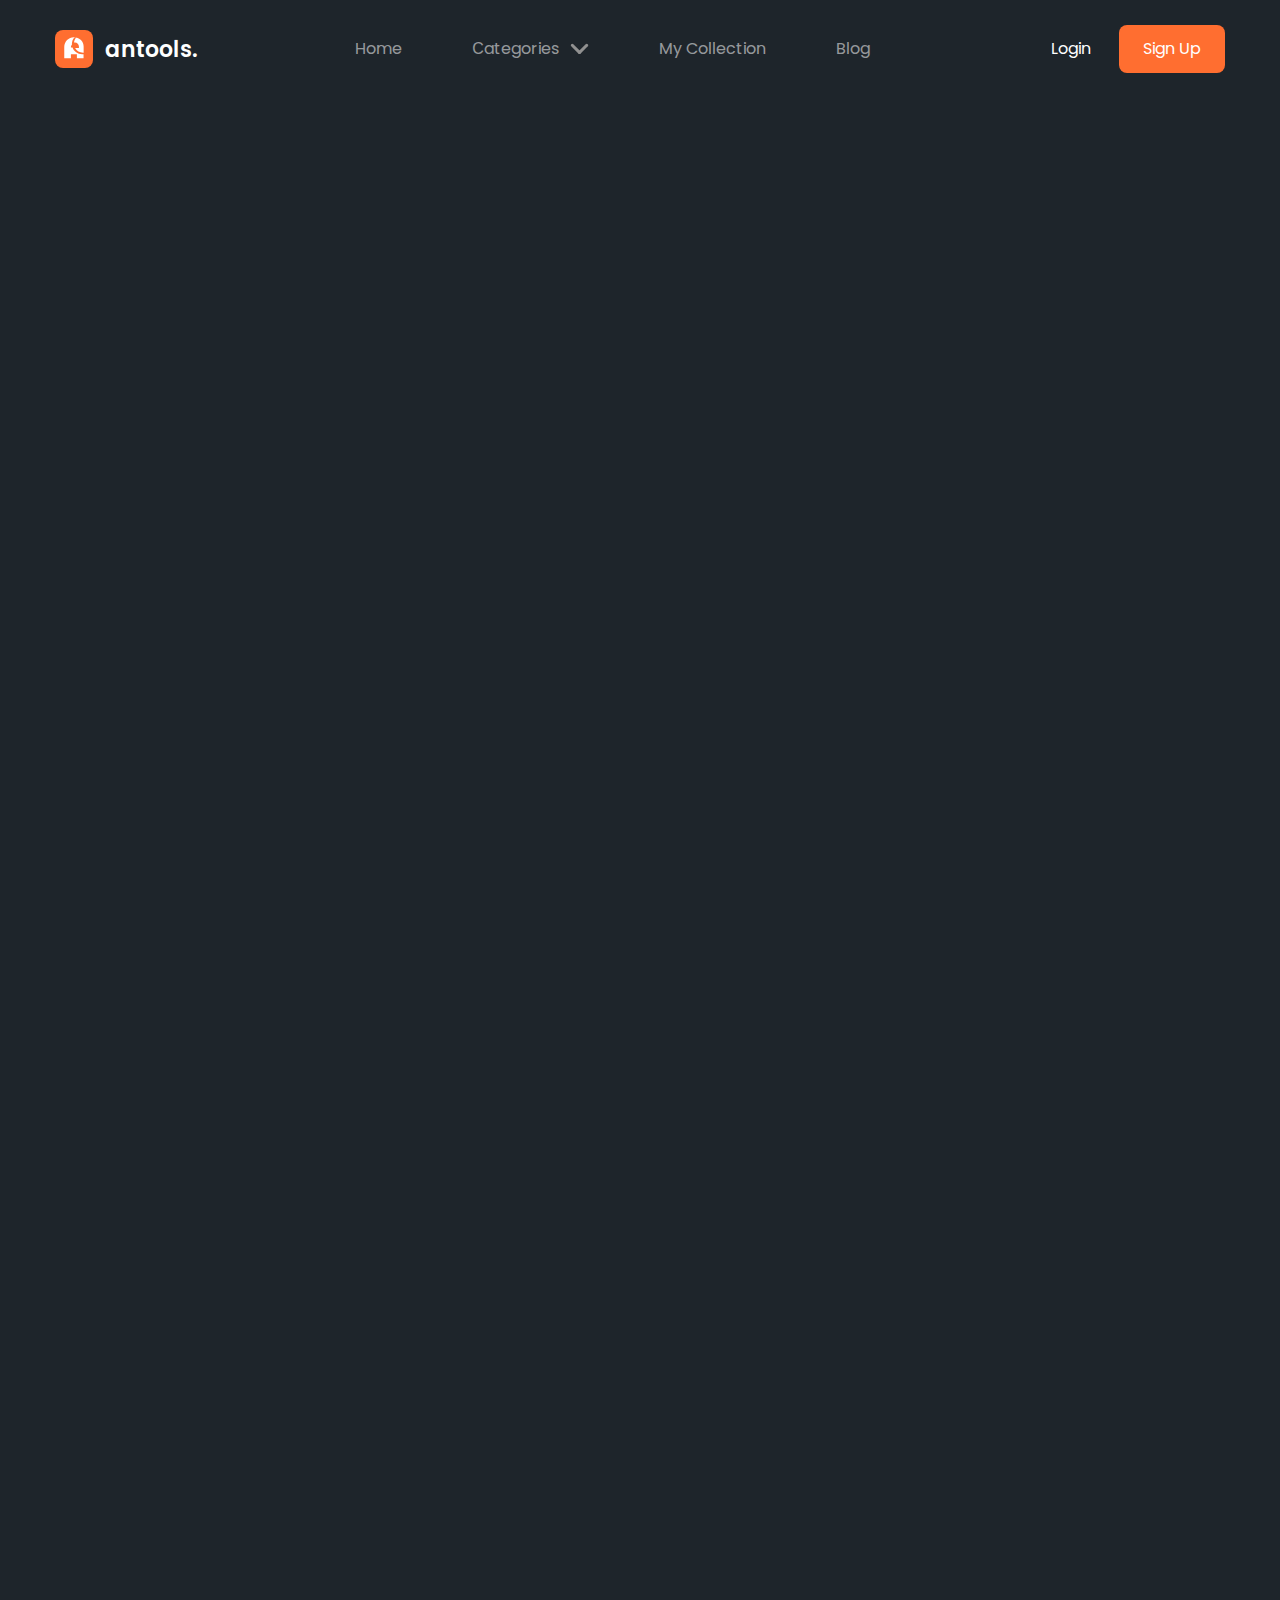
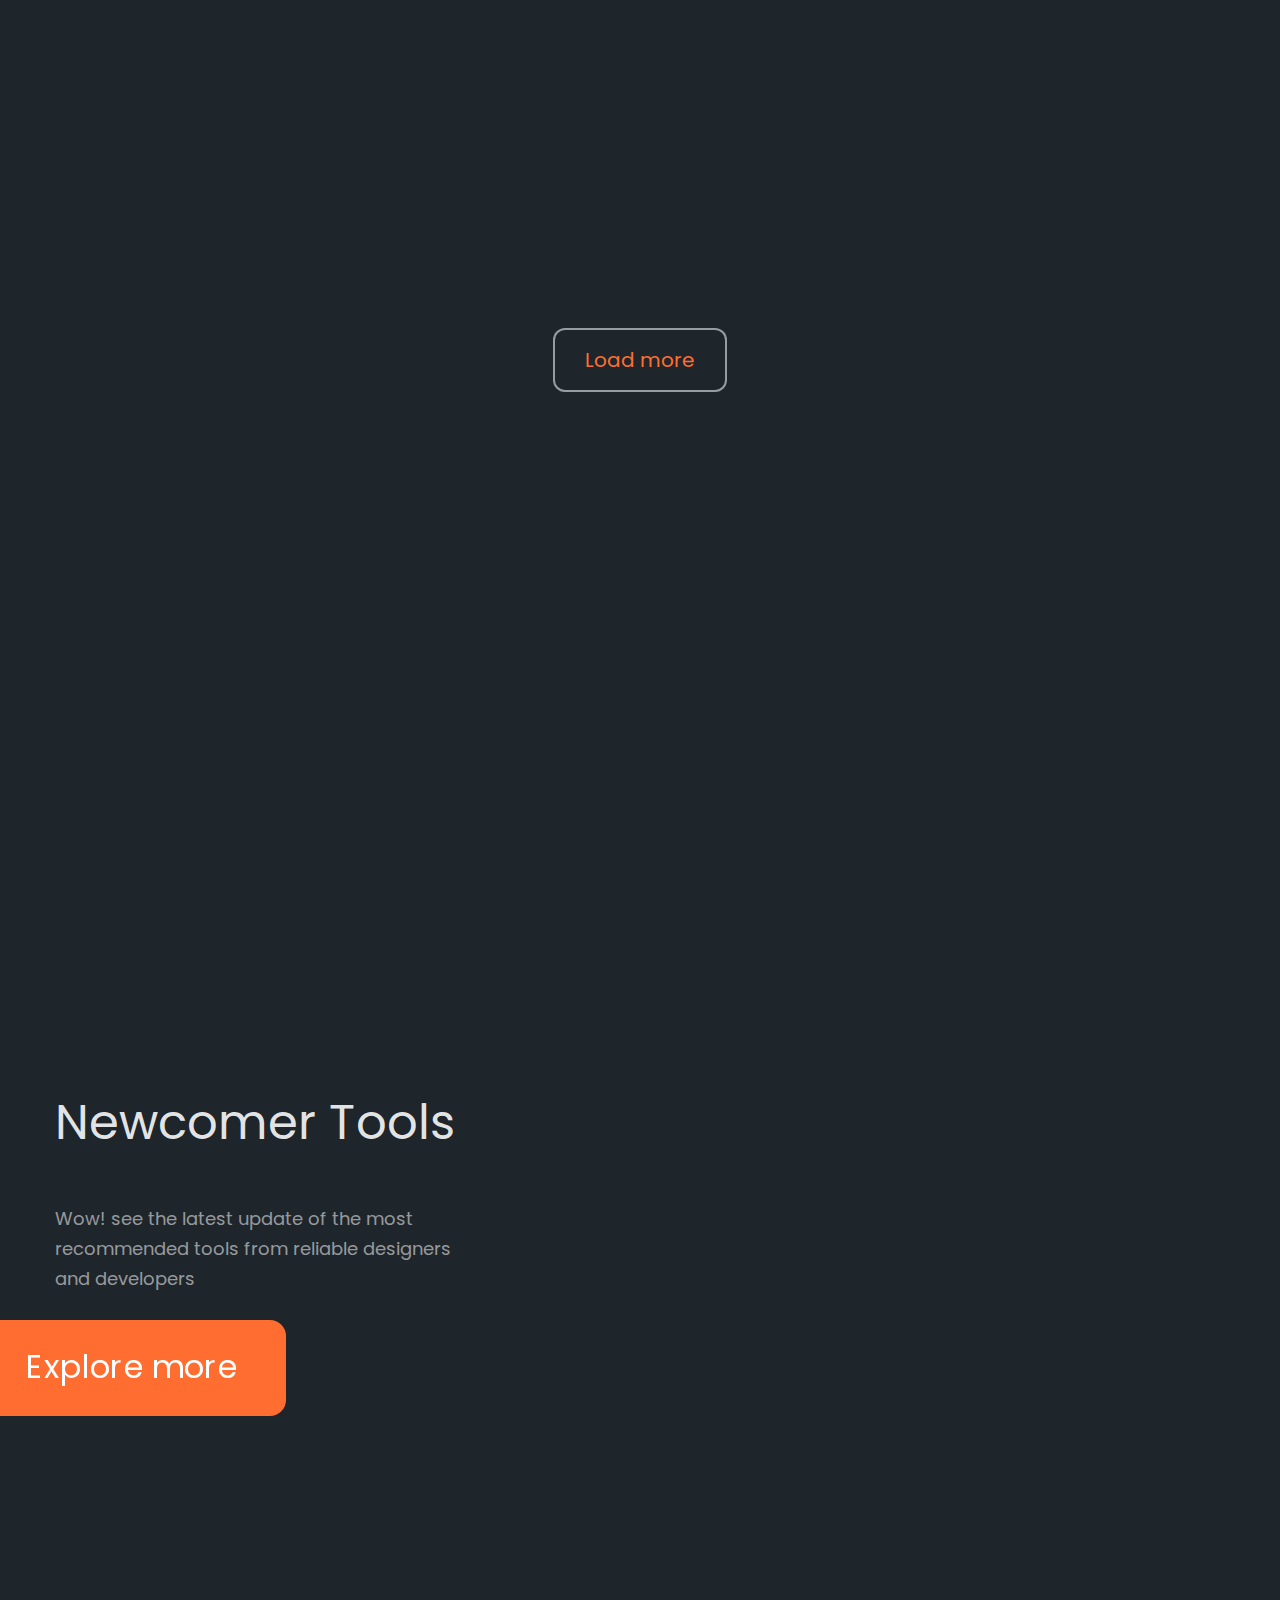
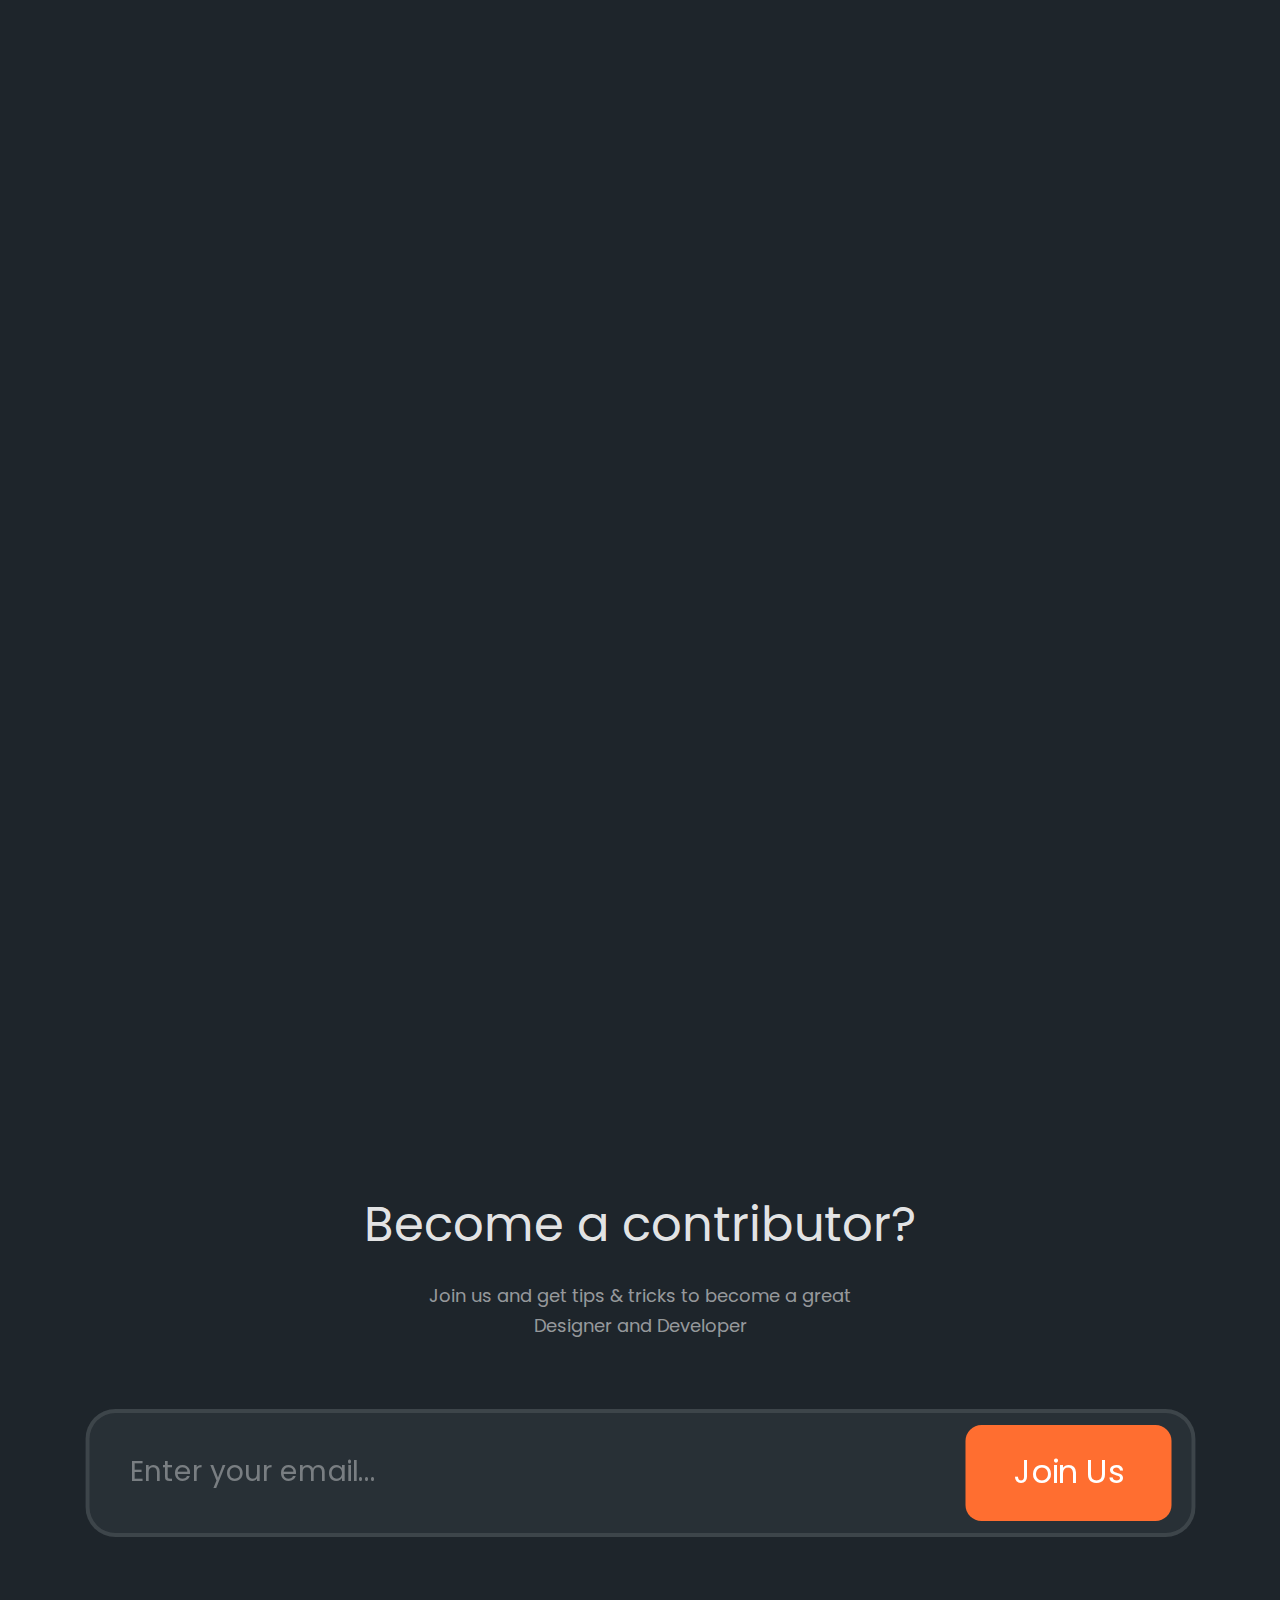
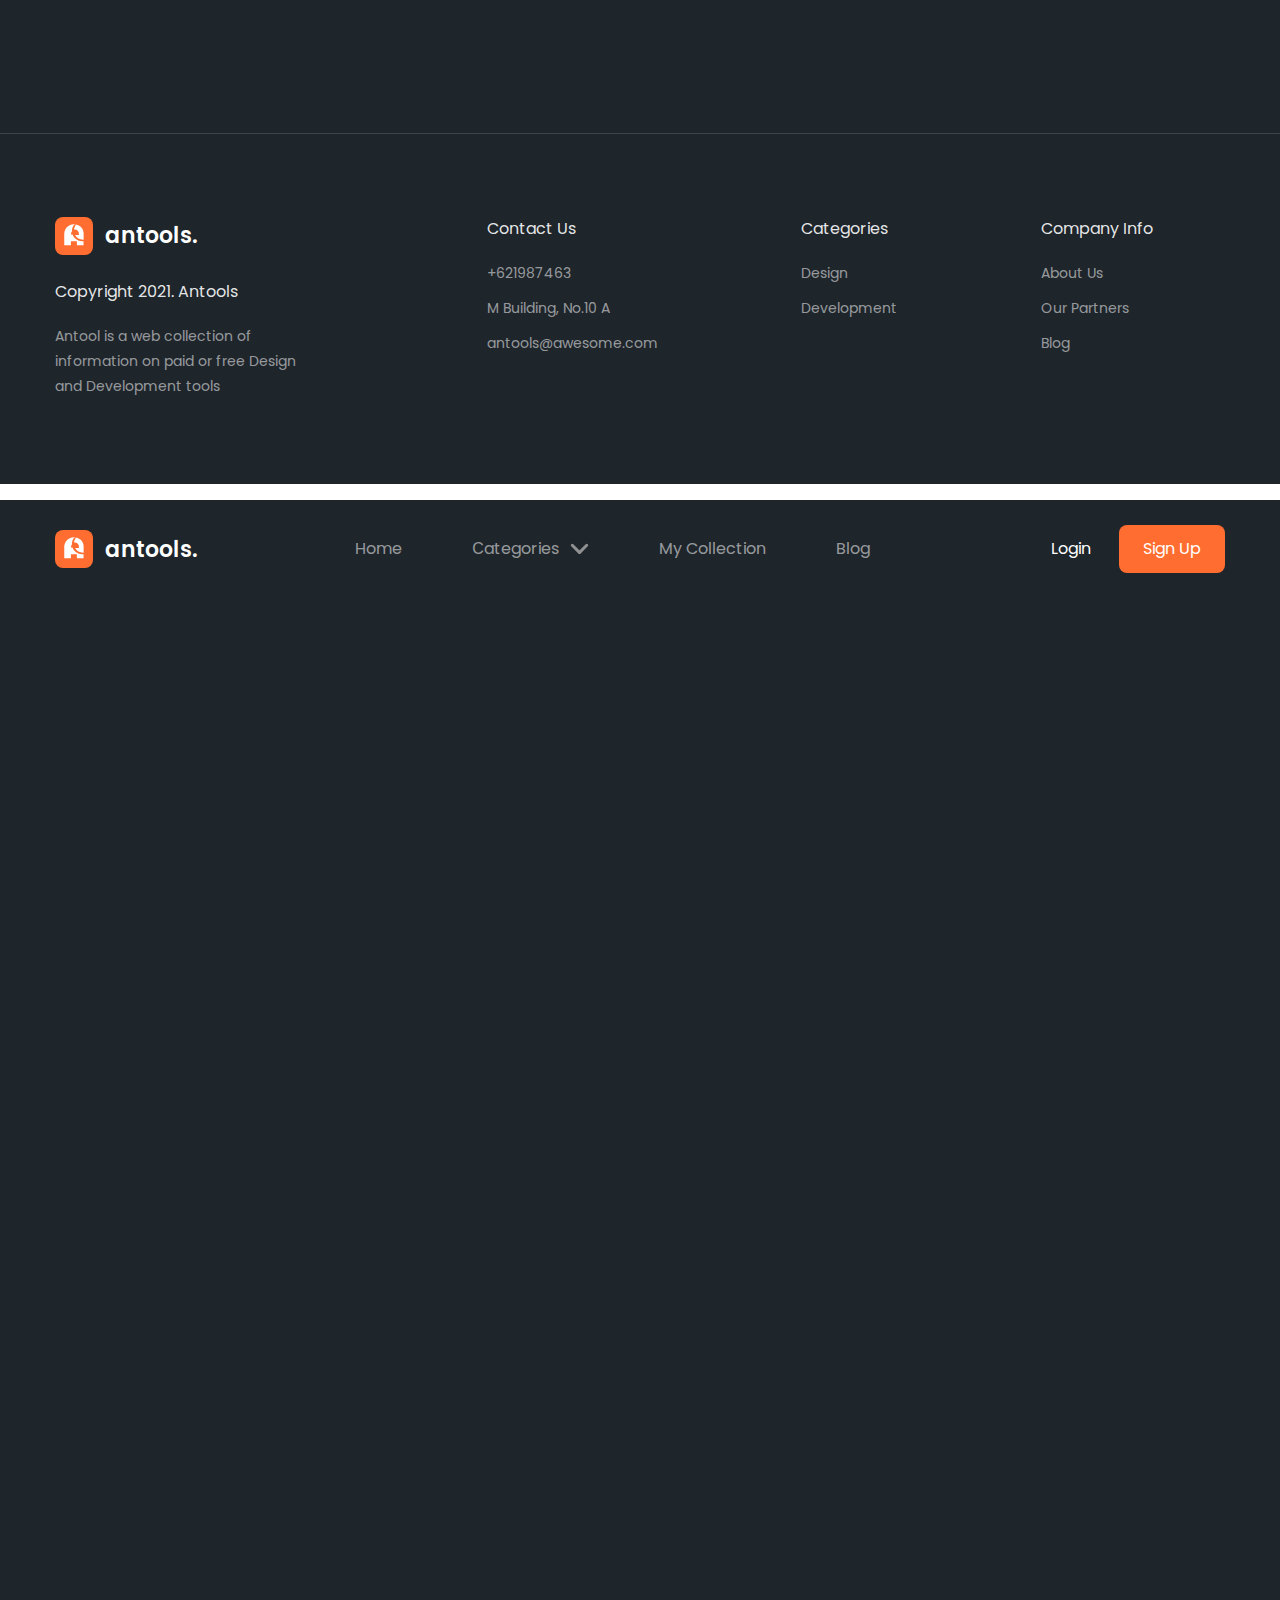
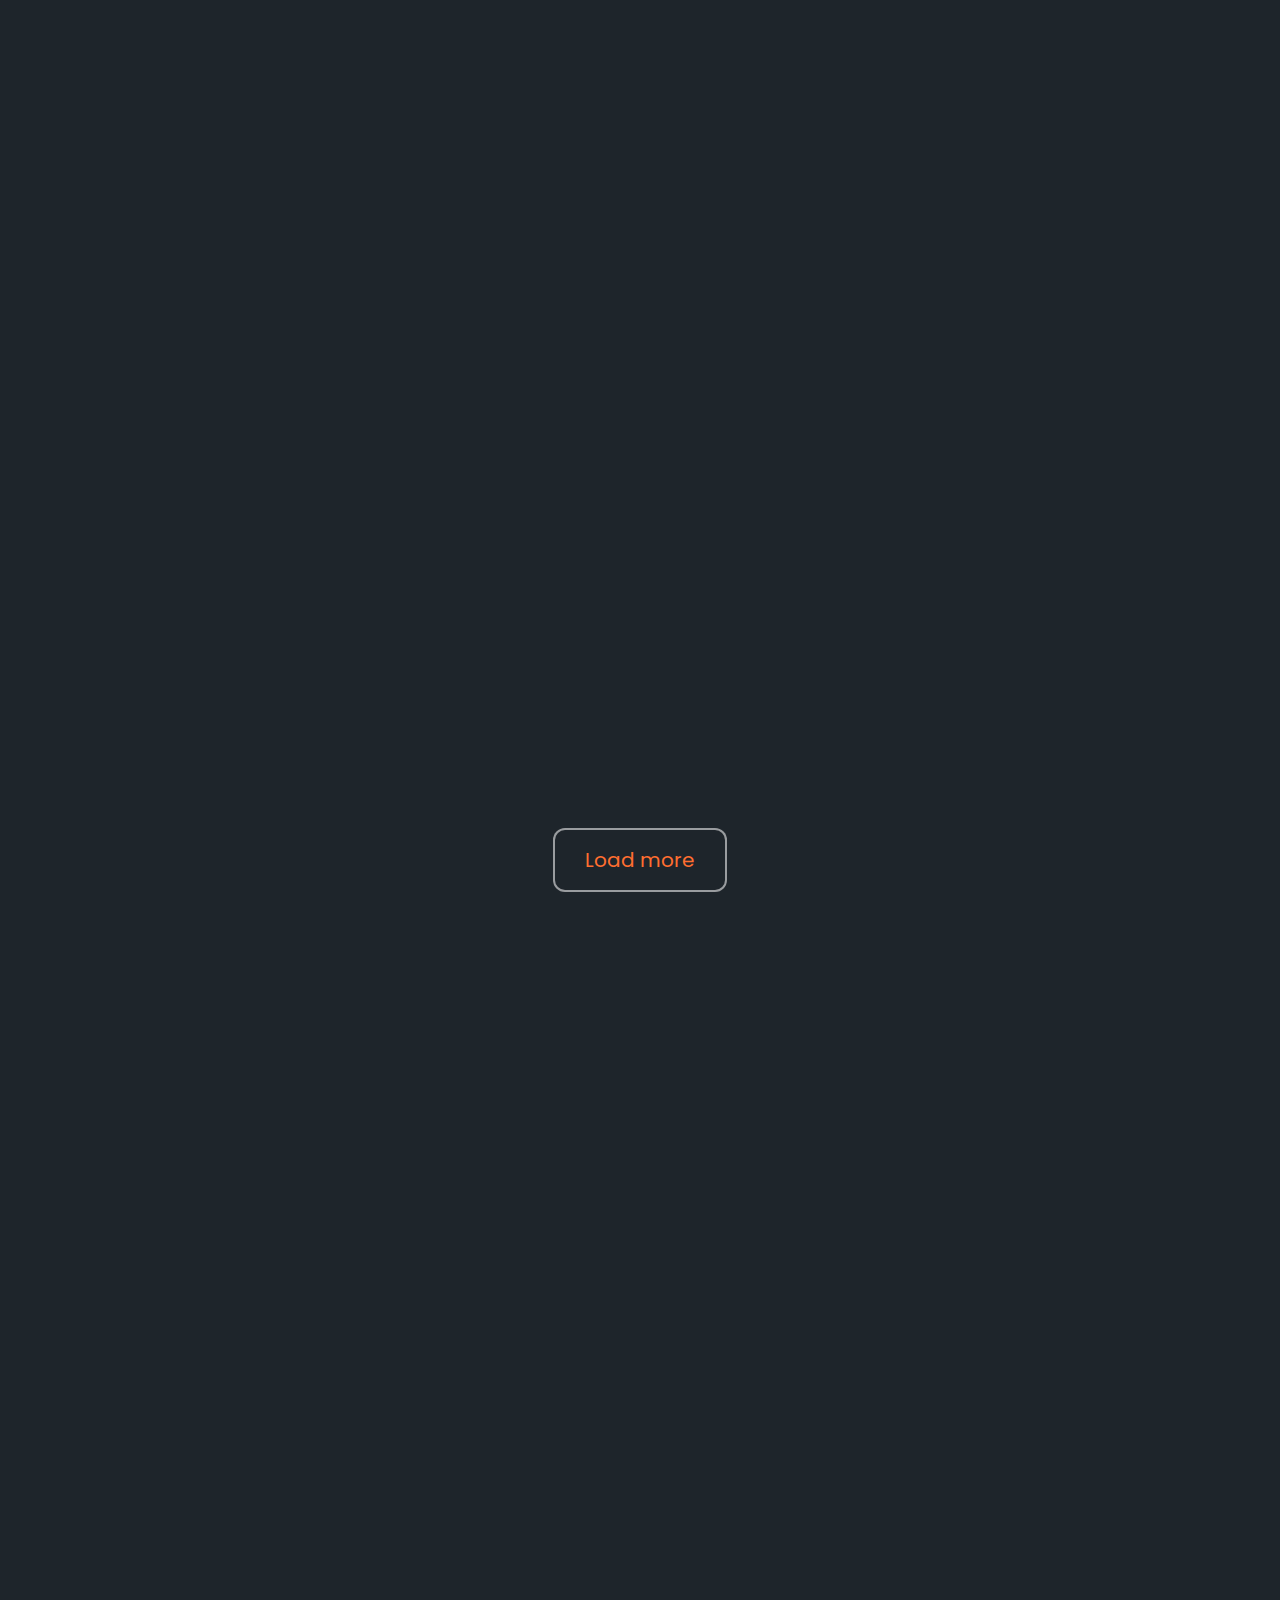
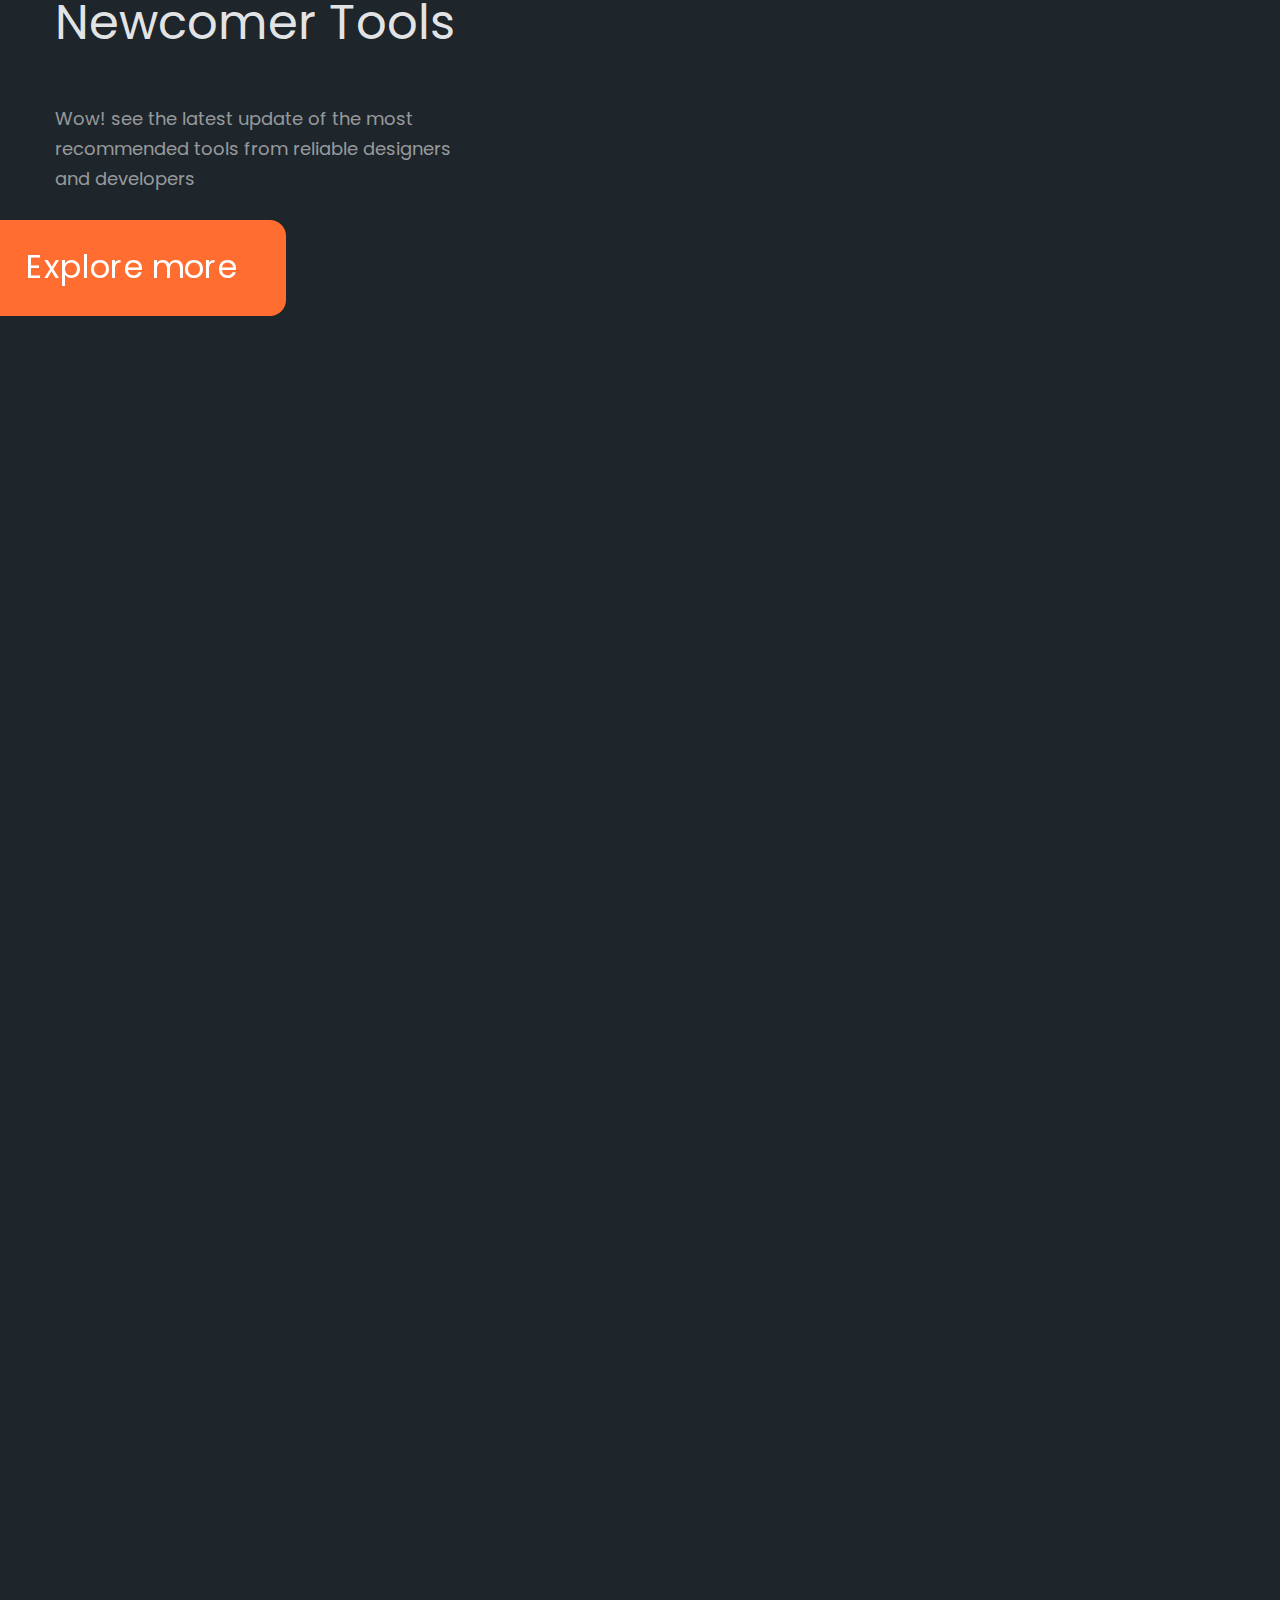
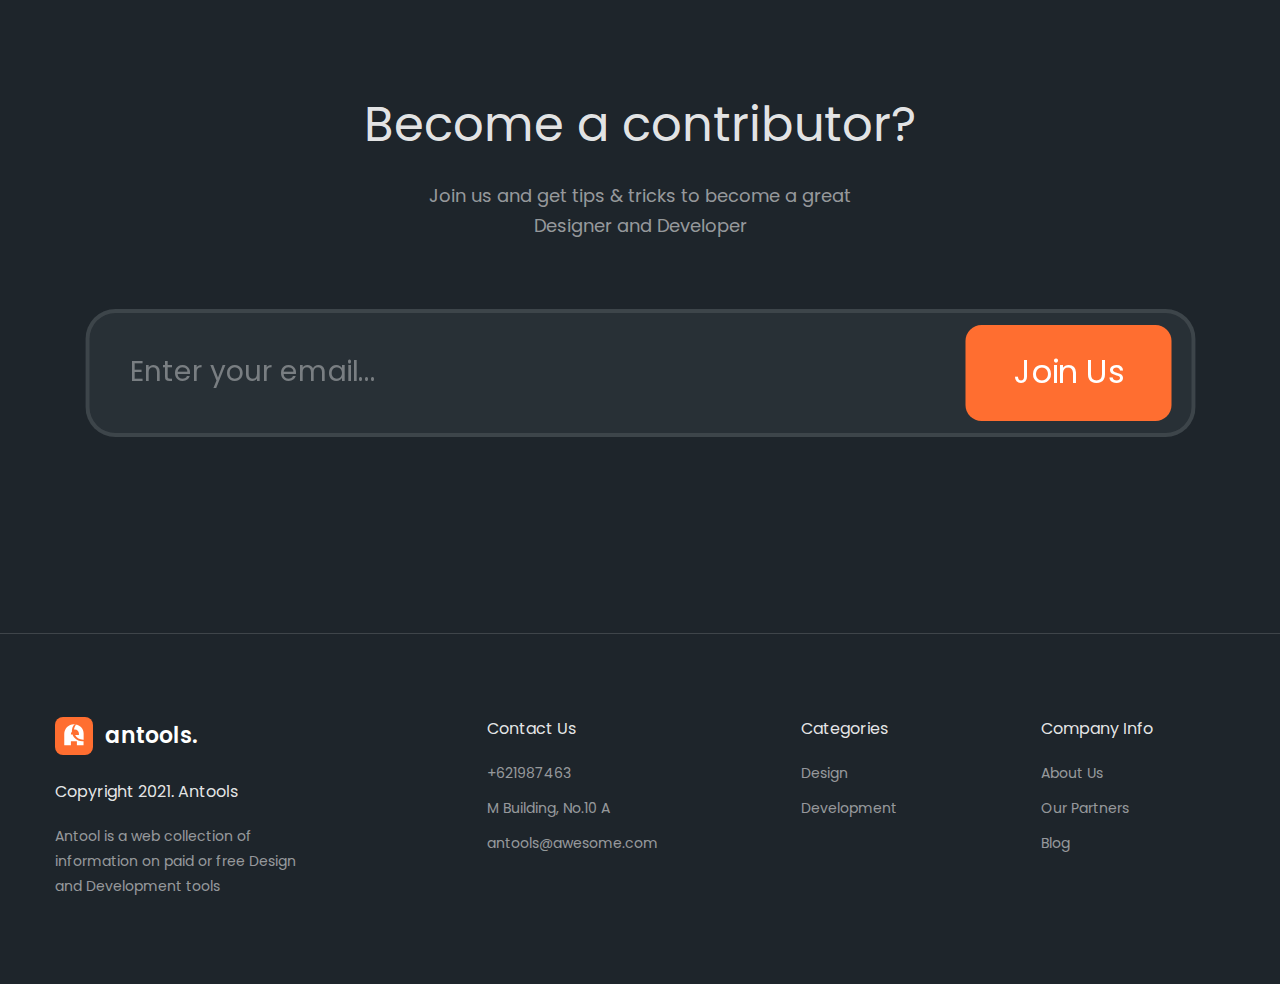
==== index.html @ 77211bd6 "Version 0.1" ====
<!DOCTYPE html>
<html lang="en">
<head>
    <meta charset="UTF-8">
    <meta name="viewport" content="width=device-width, initial-scale=1.0">

    <link rel="apple-touch-icon" sizes="180x180" href="img/favicon/apple-touch-icon.png">
    <link rel="icon" type="image/png" sizes="32x32" href="img/favicon/favicon-32x32.png">
    <link rel="icon" type="image/png" sizes="16x16" href="img/favicon/favicon-16x16.png">
    <link rel="manifest" href="img/favicon/site.webmanifest">
    <link rel="mask-icon" href="img/favicon/safari-pinned-tab.svg" color="#5bbad5">

    <link rel="preconnect" href="https://fonts.googleapis.com">
    <link rel="preconnect" href="https://fonts.gstatic.com" crossorigin>
    <link href="https://fonts.googleapis.com/css2?family=Lora:wght@500&family=Poppins:wght@400;500;600;700&display=swap" rel="stylesheet">

    <link rel="stylesheet" href="style/css/style.css">
    <script src="js/slider.js" defer></script>
    <script src="js/script.js" defer></script>
    
    <title>Antools</title>
</head>
<body>

<div class="layer">

<header class="header">
    <div class="container">
        <a href="#" class="header_logo">
            <img src="img/svg/logo.svg" alt="Logo" class="logo_img">
            <div class="logo_text">antools.</div>
        </a>

        <nav class="header__nav">
            <a href="#" class="nav_element" id="link">Home</a>

            <div class="dropdown nav_element">
                <a href="#">Сategories</a>
                <div class="arrow"></div>
                
                <div class="dropdown_inner">
                    <div class="dropdown_content">
                        <a href="#" class="dropdown_element" id="link">Design</a>
                        <a href="#" class="dropdown_element" id="link">Development</a>
                    </div>
                </div>
            </div>
            
            <a href="#" class="nav_element" id="link">My Collection</a>
            <a href="#" class="nav_element" id="link">Blog</a>
        </nav>

        <div class="btns">
            <a href="#" class="btn">Login</a>
            <a href="#" class="btn active">Sign Up</a>
        </div>

        <div class="burger">
            <span class="burger_element"></span>
        </div>

        <div class="popup"></div>
    </div>
</header>
    

<div class="main">


    <div class="container">
        <div class="intro">
            <div class="find_tools animated">

                <div class="title">Awesome tools for Designer & Developer<span class="orange">.</span> </div>
                <div class="subtitle">Antool is a web collection of information on paid or free Design and Development tools</div>

                <form class="search_panel">
                    <img src="img/svg/search.svg" alt="search icon" class="ico"></img>
                    <input class="input" type="text" name="search" id="search" placeholder="find more than 430+ tools...">
                    <input type="submit" name="submit" class="btn  active" value="Search"></input>
                </form>

                <div class="socials animated">
                    <a class="item animaded" target="_blank" href="https://www.facebook.com/"><img src="img/svg/facebook.svg" alt="facebook"></img></a>
                    <a class="item animated" target="_blank" href="https://www.instagram.com/"><img src="img/svg/insta.svg" alt="insta"></img></a>
                    <a class="item aniamted" target="_blank" href="https://twitter.com/"><img src="img/svg/twitter.svg" alt="twitter"></img></a>
                </div>

            </div>

            <div class="illustration">
                <div class="inner">
                    <img src="img/svg/sub_table.svg" alt="" class="sub-table animated">
                    <img src="img/svg/table.svg" alt="" class="table-big animated">
                    <img src="img/svg/line_orange.svg" alt="" class="line-orange animated">
                    <img src="img/svg/bracket_open.svg" alt="" class="bracket-open animated">
                    <img src="img/svg/bracket_close.svg" alt="" class="bracket-close animated">
                    <img src="img/svg/line_blue.svg" alt="" class="line-blue animated">
                    <img src="img/svg/table_small.svg" alt="" class="table-small animated">
                </div>
            </div>

        </div>
    </div>


    <div class="container">
        <div class="tools">
            <div class="title_box animated">
                <div class="title">Most Popular Tools</div>
                <div class="subtitle">Tools for the best Designers and Developers most popularly used in the world</div>
            </div>

            <div class="tools__inner">

                <div class="card animated" id="card">
                    <div class="card__header">
                        <img src="img/svg/figma.svg" alt="Figma icon" class="card_image">

                        <div class="header__text">
                            <div class="card_title">Figma</div>
                            <div class="card_subtitle">Free</div>
                        </div>
                    </div>

                    <div class="card_text">
                        <p>Lorem ipsum dolor sit amet, consectetur adipiscing elit.</p>
                    </div>

                    <div class="card__footer">
                        <div class="card_actions">
                            <div class="action_container"><img src="img/svg/like.svg" alt="Like"  id="like" class="action active_like"></div>
                            <div class="action_container"><img src="img/svg/folder.svg" alt="Save" id="save" class="action active_save"></div>
                        </div>

                        <div class="btn">Visit</div>
                    </div>
                </div>


                <div class="card active animated" id="card">
                    <div class="card__header">
                        <img src="img/svg/sketch.svg" alt="sketch icon" class="card_image">

                        <div class="header__text">
                            <div class="card_title">Sketch</div>
                            <div class="card_subtitle">Trial & Paid</div>
                        </div>
                    </div>

                    <div class="card_text">
                        <p>Lorem ipsum dolor sit amet, consectetur adipiscing elit.</p>
                    </div>

                    <div class="card__footer">
                        <div class="card_actions">
                            <div class="action_container"><img src="img/svg/like.svg" alt="Like"  id="like" class="action active_like"></div>
                            <div class="action_container"><img src="img/svg/folder.svg" alt="Save" id="save" class="action active_save"></div>
                        </div>

                        <div class="btn active">Visit</div>
                    </div>
                </div>


                <div class="card animated" id="card">
                    <div class="card__header">
                        <img src="img/svg/VScode.svg" alt="VScode icon" class="card_image">

                        <div class="header__text">
                            <div class="card_title">Visual Studio Code</div>
                            <div class="card_subtitle">Free</div>
                        </div>
                    </div>

                    <div class="card_text">
                        <p>Lorem ipsum dolor sit amet, consectetur adipiscing elit.</p>
                    </div>

                    <div class="card__footer">
                        <div class="card_actions">
                            <div class="action_container"><img src="img/svg/like.svg" alt="Like"  id="like" class="action active_like"></div>
                            <div class="action_container"><img src="img/svg/folder.svg" alt="Save" id="save" class="action active_save"></div>
                        </div>

                        <div class="btn  ">Visit</div>
                    </div>
                </div>


                <div class="card animated" id="card">
                    <div class="card__header">
                        <img src="img/svg/notion.svg" alt="notion icon" class="card_image">

                        <div class="header__text">
                            <div class="card_title">Notion</div>
                            <div class="card_subtitle">Free & Paid</div>
                        </div>
                    </div>

                    <div class="card_text">
                        <p>Lorem ipsum dolor sit amet, consectetur adipiscing elit.</p>
                    </div>

                    <div class="card__footer">
                        <div class="card_actions">
                            <div class="action_container"><img src="img/svg/like.svg" alt="Like"  id="like" class="action active_like"></div>
                            <div class="action_container"><img src="img/svg/folder.svg" alt="Save" id="save" class="action active_save"></div>
                        </div>

                        <div class="btn  ">Visit</div>
                    </div>
                </div>


                <div class="card animated" id="card">
                    <div class="card__header">
                        <img src="img/svg/slack.svg" alt="slack icon" class="card_image">

                        <div class="header__text">
                            <div class="card_title">Slack</div>
                            <div class="card_subtitle">Free & Paid</div>
                        </div>
                    </div>

                    <div class="card_text">
                        <p>Lorem ipsum dolor sit amet, consectetur adipiscing elit.</p>
                    </div>

                    <div class="card__footer">
                        <div class="card_actions">
                            <div class="action_container"><img src="img/svg/like.svg" alt="Like"  id="like" class="action active_like"></div>
                            <div class="action_container"><img src="img/svg/folder.svg" alt="Save" id="save" class="action active_save"></div>
                        </div>

                        <div class="btn  ">Visit</div>
                    </div>
                </div>


                <div class="card animated" id="card">
                    <div class="card__header">
                        <img src="img/svg/invision.svg" alt="invision icon" class="card_image">

                        <div class="header__text">
                            <div class="card_title">Invision</div>
                            <div class="card_subtitle">Free & Paid</div>
                        </div>
                    </div>

                    <div class="card_text">
                        <p>Lorem ipsum dolor sit amet, consectetur adipiscing elit.</p>
                    </div>

                    <div class="card__footer">
                        <div class="card_actions">
                            <div class="action_container"><img src="img/svg/like.svg" alt="Like"  id="like" class="action active_like"></div>
                            <div class="action_container"><img src="img/svg/folder.svg" alt="Save" id="save" class="action active_save"></div>
                        </div>

                        <div class="btn  ">Visit</div>
                    </div>
                </div>

            </div>
            
            <a href="#" class="btn btn--reversive">Load more</a>
        </div>
    </div>


    <div class="container animated">
        <div class="companies">
            <div class="card">
                <div class="title">Trusted more than 150+ brand</div>

                <div class="logos">
                    <a target="_blank" href="https://www.microsoft.com/en-us"><img src="img/svg/logo_microsoft.svg" alt="microsoft logo" class="logo"></a>
                    <a target="_blank" href="https://www.google.com/intl/en/account/about/"><img src="img/svg/logo_google.svg" alt="google logo" class="logo"></a>
                    <a target="_blank" href="https://slack.com/"><img src="img/svg/logo_slack.svg" alt="slack logo" class="logo"></a>
                    <a target="_blank" href="https://wordpress.com/en/"><img src="img/svg/logo_wordpress.svg" alt="wordpress logo" class="logo"></a>
                </div>
            </div>
        </div>
    </div>


    <div class="container">
        <div class="newTools">

            <div class="description">
                <div class="title">Newcomer Tools</div>
                <div class="text">
                    <p>Wow! see the latest update of the most recommended tools from reliable designers and developers</p>
                </div>
                <div class="btn active animated">Explore more</div>
            </div>

            <div class="newCompanies_cards">

                <div class="card animated" id="card">
                    <div class="card__header">
                        <img src="img/svg/zeplin.svg" alt="VScode icon" class="card_image">

                        <div class="header__text">
                            <div class="card_title">Zeplin</div>
                            <div class="card_subtitle">Free & Paid</div>
                        </div>
                    </div>

                    <div class="card_text">
                        <p>Lorem ipsum dolor sit amet, consectetur adipiscing elit.</p>
                    </div>

                    <div class="card__footer">
                        <div class="card_actions">
                            <div class="action_container"><img src="img/svg/like.svg" alt="Like"  id="like" class="action active_like"></div>
                            <div class="action_container"><img src="img/svg/folder.svg" alt="Save" id="save" class="action active_save"></div>
                        </div>

                        <div class="btn  ">Visit</div>
                    </div>
                </div>


                <div class="card animated" id="card">
                    <div class="card__header">
                        <img src="img/svg/phpstorm.svg" alt="VScode icon" class="card_image">

                        <div class="header__text">
                            <div class="card_title">PHPStorm</div>
                            <div class="card_subtitle">Free</div>
                        </div>
                    </div>

                    <div class="card_text">
                        <p>Lorem ipsum dolor sit amet, consectetur adipiscing elit.</p>
                    </div>

                    <div class="card__footer">
                        <div class="card_actions">
                            <div class="action_container"><img src="img/svg/like.svg" alt="Like"  id="like" class="action active_like"></div>
                            <div class="action_container"><img src="img/svg/folder.svg" alt="Save" id="save" class="action active_save"></div>
                        </div>

                        <div class="btn  ">Visit</div>
                    </div>
                </div>


                <div class="card animated" id="card">
                    <div class="card__header">
                        <img src="img/svg/toolbox.svg" alt="VScode icon" class="card_image">

                        <div class="header__text">
                            <div class="card_title">Toolbox</div>
                            <div class="card_subtitle">Free</div>
                        </div>
                    </div>

                    <div class="card_text">
                        <p>Lorem ipsum dolor sit amet, consectetur adipiscing elit.</p>
                    </div>

                    <div class="card__footer">
                        <div class="card_actions">
                            <div class="action_container"><img src="img/svg/like.svg" alt="Like"  id="like" class="action active_like"></div>
                            <div class="action_container"><img src="img/svg/folder.svg" alt="Save" id="save" class="action active_save"></div>
                        </div>

                        <div class="btn  ">Visit</div>
                    </div>
                </div>


                <div class="card animated" id="card">
                    <div class="card__header">
                        <img src="img/svg/procreate.svg" alt="VScode icon" class="card_image">

                        <div class="header__text">
                            <div class="card_title">Procreate</div>
                            <div class="card_subtitle">Paid</div>
                        </div>
                    </div>

                    <div class="card_text">
                        <p>Lorem ipsum dolor sit amet, consectetur adipiscing elit.</p>
                    </div>

                    <div class="card__footer">
                        <div class="card_actions">
                            <div class="action_container"><img src="img/svg/like.svg" alt="Like"  id="like" class="action active_like"></div>
                            <div class="action_container"><img src="img/svg/folder.svg" alt="Save" id="save" class="action active_save"></div>
                        </div>

                        <div class="btn  ">Visit</div>
                    </div>
                </div>
                

            </div>

        </div>
    </div>

    <div class="container">
        <div class="slider animated">
            <div class="slider__wrapper">

                <div class="slider_track__container">
                    <div class="slider_track">
    
                        <div class="slider_item">
                            <div class="picture">
                                <img class="image" src="img/person1.png" alt="person">
                                <div class="slider_card">
                                    <div class="title"><p>Ronald Richards</p></div>
                                    <div class="subtitle"><p>Product Manager</p></div>
                                </div>
                                <div class="circle"></div>
                            </div>
                            <div class="slider_text">
                                Incididunt cillum do sint sint enim ullamco id deserunt mollit qui reprehenderit do. Velit ex tempor cillum ad sint occaecat. Do nulla velit labore occaecat do deserunt Lorem magna officia incididunt consectetur amet. Sunt consectetur veniam minim ex commodo sint non. Occaecat aute officia excepteur non laboris id qui ad.
                            </div>
                        </div>
    
    
                        <div class="slider_item">
                            <div class="picture">
                                <img class="image" src="img/person2.png" alt="person">
                                <div class="slider_card">
                                    <div class="title"><p>Jason Statham</p></div>
                                    <div class="subtitle"><p>Creative Director</p></div>
                                </div>
                                <div class="circle"></div>
                            </div>
                            <div class="slider_text">
                                Incididunt cillum do sint sint enim ullamco id deserunt mollit qui reprehenderit do. Velit ex tempor cillum ad sint occaecat. Do nulla velit labore occaecat do deserunt Lorem magna officia incididunt consectetur amet. Sunt consectetur veniam minim ex commodo sint non. Occaecat aute officia excepteur non laboris id qui ad.
                            </div>
                        </div>
    
    
                        <div class="slider_item">
                            <div class="picture">
                                <img class="image" src="img/person3.png" alt="person">
                                <div class="slider_card">
                                    <div class="title"><p>Abraham Petrucho</p></div>
                                    <div class="subtitle"><p>Designer</p></div>
                                </div>
                                <div class="circle"></div>
                            </div>
                            <div class="slider_text">
                                Incididunt cillum do sint sint enim ullamco id deserunt mollit qui reprehenderit do. Velit ex tempor cillum ad sint occaecat. Do nulla velit labore occaecat do deserunt Lorem magna officia incididunt consectetur amet. Sunt consectetur veniam minim ex commodo sint non. Occaecat aute officia excepteur non laboris id qui ad.
                            </div>
                        </div>

                    </div>
                </div>

                <ul class="slider__indicators">
                    <li class="slider_indicator"></li>
                    <li class="slider_indicator"></li>
                    <li class="slider_indicator"></li>
                </ul>
            </div>

            <div class="slider_controll prev"></div>
            <div class="slider_controll next active"></div>
            
        </div>
    </div>


    <div class="container">
        <div class="contributor animated">

            <div class="title">Become a contributor?</div>
            <div class="subtitle"><p>Join us and get tips & tricks to become a great Designer and Developer</p></div>

            <form class="search_panel">
                <input class="input" type="email" name="search" id="search" placeholder="Enter your email...">
                <input type="submit" name="submit" class="btn active" value="Join Us"></input>
            </form>

        </div>
    </div>


</div>


<footer class="footer">
    <div class="container">
        <div class="footer__inner">
            <div class="first_footer">
                <a href="#" class="footer_logo">
                    <img src="img/svg/logo.svg" alt="Logo" class="logo_img">
                    <div class="logo_text">antools.</div>
                </a>
                <div class="title">Copyright 2021. Antools</div>
                <div class="text"><p>Antool is a web collection of information on paid or free Design and Development tools</p></div>
            </div>
            <div class="last_footer">
                <div class="item">
                    <div class="title">Contact Us</div>
                    <address class="text">
                        <p>+621987463</p>
                        <p>M Building, No.10 A</p>
                        <p>antools@awesome.com</p>
                    </address>
                </div>
            
                <div class="item">
                    <div class="title">Categories</div>
                    <div class="text">
                        <p>Design</p>
                        <p>Development</p>
                    </div>
                </div>
                
                <div class="item">
                    <div class="title">Company Info</div>
                    <div class="text">
                        <p>About Us</p>
                        <p>Our Partners</p>
                        <p>Blog</p>
                    </div>
                </div>
            </div>
        </div>
    </div>
</footer>
        
</div>


</body>
=======
<!DOCTYPE html>
<html lang="en">
<head>
    <meta charset="UTF-8">
    <meta name="viewport" content="width=device-width, initial-scale=1.0">

    <link rel="apple-touch-icon" sizes="180x180" href="img/favicon/apple-touch-icon.png">
    <link rel="icon" type="image/png" sizes="32x32" href="img/favicon/favicon-32x32.png">
    <link rel="icon" type="image/png" sizes="16x16" href="img/favicon/favicon-16x16.png">
    <link rel="manifest" href="img/favicon/site.webmanifest">
    <link rel="mask-icon" href="img/favicon/safari-pinned-tab.svg" color="#5bbad5">

    <link rel="preconnect" href="https://fonts.googleapis.com">
    <link rel="preconnect" href="https://fonts.gstatic.com" crossorigin>
    <link href="https://fonts.googleapis.com/css2?family=Lora:wght@500&family=Poppins:wght@400;500;600;700&display=swap" rel="stylesheet">

    <link rel="stylesheet" href="style/css/style.css">
    <script src="js/script.js" defer></script>
    <script src="js/slider.js" defer></script>
    
    <title>Antools</title>
</head>
<body>

<div class="layer">

<header class="header">
    <div class="container">
        <a href="#" class="header_logo">
            <img src="/img/svg/logo.svg" alt="Logo" class="logo_img">
            <div class="logo_text">antools.</div>
        </a>

        <nav class="header__nav">
            <a href="#" class="nav_element" id="link">Home</a>

            <div class="dropdown nav_element">
                <a href="#">Сategories</a>
                <div class="arrow"></div>
                
                <div class="dropdown_inner">
                    <div class="dropdown_content">
                        <a href="#" class="dropdown_element" id="link">Design</a>
                        <a href="#" class="dropdown_element" id="link">Development</a>
                    </div>
                </div>
            </div>
            
            <a href="#" class="nav_element" id="link">My Collection</a>
            <a href="#" class="nav_element" id="link">Blog</a>
        </nav>

        <div class="btns">
            <a href="#" class="btn">Login</a>
            <a href="#" class="btn active">Sign Up</a>
        </div>

        <div class="burger">
            <span class="burger_element"></span>
        </div>

        <div class="popup"></div>
    </div>
</header>
    

<div class="main">


    <div class="container">
        <div class="intro">
            <div class="find_tools animated">

                <div class="title">Awesome tools for Designer & Developer<span class="orange">.</span> </div>
                <div class="subtitle">Antool is a web collection of information on paid or free Design and Development tools</div>

                <form class="search_panel">
                    <img src="img/svg/search.svg" alt="search icon" class="ico"></img>
                    <input class="input" type="text" name="search" id="search" placeholder="find more than 430+ tools...">
                    <input type="submit" name="submit" class="btn  active" value="Search"></input>
                </form>

                <div class="socials animated">
                    <a class="item animaded" target="_blank" href="https://www.facebook.com/"><img src="img/svg/facebook.svg" alt="facebook"></img></a>
                    <a class="item animated" target="_blank" href="https://www.instagram.com/"><img src="img/svg/insta.svg" alt="insta"></img></a>
                    <a class="item aniamted" target="_blank" href="https://twitter.com/"><img src="img/svg/twitter.svg" alt="twitter"></img></a>
                </div>

            </div>

            <div class="illustration">
                <div class="inner">
                    <img src="img/svg/sub_table.svg" alt="" class="sub-table animated">
                    <img src="img/svg/table.svg" alt="" class="table-big animated">
                    <img src="img/svg/line_orange.svg" alt="" class="line-orange animated">
                    <img src="img/svg/bracket_open.svg" alt="" class="bracket-open animated">
                    <img src="img/svg/bracket_close.svg" alt="" class="bracket-close animated">
                    <img src="img/svg/line_blue.svg" alt="" class="line-blue animated">
                    <img src="img/svg/table_small.svg" alt="" class="table-small animated">
                </div>
            </div>

        </div>
    </div>


    <div class="container">
        <div class="tools">
            <div class="title_box animated">
                <div class="title">Most Popular Tools</div>
                <div class="subtitle">Tools for the best Designers and Developers most popularly used in the world</div>
            </div>

            <div class="tools__inner">

                <div class="card animated" id="card">
                    <div class="card__header">
                        <img src="img/svg/figma.svg" alt="Figma icon" class="card_image">

                        <div class="header__text">
                            <div class="card_title">Figma</div>
                            <div class="card_subtitle">Free</div>
                        </div>
                    </div>

                    <div class="card_text">
                        <p>Lorem ipsum dolor sit amet, consectetur adipiscing elit.</p>
                    </div>

                    <div class="card__footer">
                        <div class="card_actions">
                            <div class="action_container"><img src="img/svg/like.svg" alt="Like"  id="like" class="action active_like"></div>
                            <div class="action_container"><img src="img/svg/folder.svg" alt="Save" id="save" class="action active_save"></div>
                        </div>

                        <div class="btn">Visit</div>
                    </div>
                </div>


                <div class="card active animated" id="card">
                    <div class="card__header">
                        <img src="img/svg/sketch.svg" alt="sketch icon" class="card_image">

                        <div class="header__text">
                            <div class="card_title">Sketch</div>
                            <div class="card_subtitle">Trial & Paid</div>
                        </div>
                    </div>

                    <div class="card_text">
                        <p>Lorem ipsum dolor sit amet, consectetur adipiscing elit.</p>
                    </div>

                    <div class="card__footer">
                        <div class="card_actions">
                            <div class="action_container"><img src="img/svg/like.svg" alt="Like"  id="like" class="action active_like"></div>
                            <div class="action_container"><img src="img/svg/folder.svg" alt="Save" id="save" class="action active_save"></div>
                        </div>

                        <div class="btn active">Visit</div>
                    </div>
                </div>


                <div class="card animated" id="card">
                    <div class="card__header">
                        <img src="img/svg/VScode.svg" alt="VScode icon" class="card_image">

                        <div class="header__text">
                            <div class="card_title">Visual Studio Code</div>
                            <div class="card_subtitle">Free</div>
                        </div>
                    </div>

                    <div class="card_text">
                        <p>Lorem ipsum dolor sit amet, consectetur adipiscing elit.</p>
                    </div>

                    <div class="card__footer">
                        <div class="card_actions">
                            <div class="action_container"><img src="img/svg/like.svg" alt="Like"  id="like" class="action active_like"></div>
                            <div class="action_container"><img src="img/svg/folder.svg" alt="Save" id="save" class="action active_save"></div>
                        </div>

                        <div class="btn  ">Visit</div>
                    </div>
                </div>


                <div class="card animated" id="card">
                    <div class="card__header">
                        <img src="img/svg/notion.svg" alt="notion icon" class="card_image">

                        <div class="header__text">
                            <div class="card_title">Notion</div>
                            <div class="card_subtitle">Free & Paid</div>
                        </div>
                    </div>

                    <div class="card_text">
                        <p>Lorem ipsum dolor sit amet, consectetur adipiscing elit.</p>
                    </div>

                    <div class="card__footer">
                        <div class="card_actions">
                            <div class="action_container"><img src="img/svg/like.svg" alt="Like"  id="like" class="action active_like"></div>
                            <div class="action_container"><img src="img/svg/folder.svg" alt="Save" id="save" class="action active_save"></div>
                        </div>

                        <div class="btn  ">Visit</div>
                    </div>
                </div>


                <div class="card animated" id="card">
                    <div class="card__header">
                        <img src="img/svg/slack.svg" alt="slack icon" class="card_image">

                        <div class="header__text">
                            <div class="card_title">Slack</div>
                            <div class="card_subtitle">Free & Paid</div>
                        </div>
                    </div>

                    <div class="card_text">
                        <p>Lorem ipsum dolor sit amet, consectetur adipiscing elit.</p>
                    </div>

                    <div class="card__footer">
                        <div class="card_actions">
                            <div class="action_container"><img src="img/svg/like.svg" alt="Like"  id="like" class="action active_like"></div>
                            <div class="action_container"><img src="img/svg/folder.svg" alt="Save" id="save" class="action active_save"></div>
                        </div>

                        <div class="btn  ">Visit</div>
                    </div>
                </div>


                <div class="card animated" id="card">
                    <div class="card__header">
                        <img src="img/svg/invision.svg" alt="invision icon" class="card_image">

                        <div class="header__text">
                            <div class="card_title">Invision</div>
                            <div class="card_subtitle">Free & Paid</div>
                        </div>
                    </div>

                    <div class="card_text">
                        <p>Lorem ipsum dolor sit amet, consectetur adipiscing elit.</p>
                    </div>

                    <div class="card__footer">
                        <div class="card_actions">
                            <div class="action_container"><img src="img/svg/like.svg" alt="Like"  id="like" class="action active_like"></div>
                            <div class="action_container"><img src="img/svg/folder.svg" alt="Save" id="save" class="action active_save"></div>
                        </div>

                        <div class="btn  ">Visit</div>
                    </div>
                </div>

            </div>
            
            <a href="#" class="btn btn--reversive">Load more</a>
        </div>
    </div>


    <div class="container animated">
        <div class="companies">
            <div class="card">
                <div class="title">Trusted more than 150+ brand</div>

                <div class="logos">
                    <a target="_blank" href="https://www.microsoft.com/en-us"><img src="/img/svg/logo_microsoft.svg" alt="microsoft logo" class="logo"></a>
                    <a target="_blank" href="https://www.google.com/intl/en/account/about/"><img src="/img/svg/logo_google.svg" alt="google logo" class="logo"></a>
                    <a target="_blank" href="https://slack.com/"><img src="/img/svg/logo_slack.svg" alt="slack logo" class="logo"></a>
                    <a target="_blank" href="https://wordpress.com/en/"><img src="/img/svg/logo_wordpress.svg" alt="wordpress logo" class="logo"></a>
                </div>
            </div>
        </div>
    </div>


    <div class="container">
        <div class="newTools">

            <div class="description">
                <div class="title">Newcomer Tools</div>
                <div class="text">
                    <p>Wow! see the latest update of the most recommended tools from reliable designers and developers</p>
                </div>
                <div class="btn active animated">Explore more</div>
            </div>

            <div class="newCompanies_cards">

                <div class="card animated" id="card">
                    <div class="card__header">
                        <img src="img/svg/zeplin.svg" alt="VScode icon" class="card_image">

                        <div class="header__text">
                            <div class="card_title">Zeplin</div>
                            <div class="card_subtitle">Free & Paid</div>
                        </div>
                    </div>

                    <div class="card_text">
                        <p>Lorem ipsum dolor sit amet, consectetur adipiscing elit.</p>
                    </div>

                    <div class="card__footer">
                        <div class="card_actions">
                            <div class="action_container"><img src="img/svg/like.svg" alt="Like"  id="like" class="action active_like"></div>
                            <div class="action_container"><img src="img/svg/folder.svg" alt="Save" id="save" class="action active_save"></div>
                        </div>

                        <div class="btn  ">Visit</div>
                    </div>
                </div>


                <div class="card animated" id="card">
                    <div class="card__header">
                        <img src="img/svg/phpstorm.svg" alt="VScode icon" class="card_image">

                        <div class="header__text">
                            <div class="card_title">PHPStorm</div>
                            <div class="card_subtitle">Free</div>
                        </div>
                    </div>

                    <div class="card_text">
                        <p>Lorem ipsum dolor sit amet, consectetur adipiscing elit.</p>
                    </div>

                    <div class="card__footer">
                        <div class="card_actions">
                            <div class="action_container"><img src="img/svg/like.svg" alt="Like"  id="like" class="action active_like"></div>
                            <div class="action_container"><img src="img/svg/folder.svg" alt="Save" id="save" class="action active_save"></div>
                        </div>

                        <div class="btn  ">Visit</div>
                    </div>
                </div>


                <div class="card animated" id="card">
                    <div class="card__header">
                        <img src="img/svg/toolbox.svg" alt="VScode icon" class="card_image">

                        <div class="header__text">
                            <div class="card_title">Toolbox</div>
                            <div class="card_subtitle">Free</div>
                        </div>
                    </div>

                    <div class="card_text">
                        <p>Lorem ipsum dolor sit amet, consectetur adipiscing elit.</p>
                    </div>

                    <div class="card__footer">
                        <div class="card_actions">
                            <div class="action_container"><img src="img/svg/like.svg" alt="Like"  id="like" class="action active_like"></div>
                            <div class="action_container"><img src="img/svg/folder.svg" alt="Save" id="save" class="action active_save"></div>
                        </div>

                        <div class="btn  ">Visit</div>
                    </div>
                </div>


                <div class="card animated" id="card">
                    <div class="card__header">
                        <img src="img/svg/procreate.svg" alt="VScode icon" class="card_image">

                        <div class="header__text">
                            <div class="card_title">Procreate</div>
                            <div class="card_subtitle">Paid</div>
                        </div>
                    </div>

                    <div class="card_text">
                        <p>Lorem ipsum dolor sit amet, consectetur adipiscing elit.</p>
                    </div>

                    <div class="card__footer">
                        <div class="card_actions">
                            <div class="action_container"><img src="img/svg/like.svg" alt="Like"  id="like" class="action active_like"></div>
                            <div class="action_container"><img src="img/svg/folder.svg" alt="Save" id="save" class="action active_save"></div>
                        </div>

                        <div class="btn  ">Visit</div>
                    </div>
                </div>
                

            </div>

        </div>
    </div>

    <div class="container">
        <div class="slider animated">
            <div class="slider__wrapper">

                <div class="slider_track__container">
                    <div class="slider_track">
    
                        <div class="slider_item">
                            <div class="picture">
                                <img class="image" src="img/person1.png" alt="person">
                                <div class="slider_card">
                                    <div class="title"><p>Ronald Richards</p></div>
                                    <div class="subtitle"><p>Product Manager</p></div>
                                </div>
                                <div class="circle"></div>
                            </div>
                            <div class="slider_text">
                                Incididunt cillum do sint sint enim ullamco id deserunt mollit qui reprehenderit do. Velit ex tempor cillum ad sint occaecat. Do nulla velit labore occaecat do deserunt Lorem magna officia incididunt consectetur amet. Sunt consectetur veniam minim ex commodo sint non. Occaecat aute officia excepteur non laboris id qui ad.
                            </div>
                        </div>
    
    
                        <div class="slider_item">
                            <div class="picture">
                                <img class="image" src="img/person2.png" alt="person">
                                <div class="slider_card">
                                    <div class="title"><p>Jason Statham</p></div>
                                    <div class="subtitle"><p>Creative Director</p></div>
                                </div>
                                <div class="circle"></div>
                            </div>
                            <div class="slider_text">
                                Incididunt cillum do sint sint enim ullamco id deserunt mollit qui reprehenderit do. Velit ex tempor cillum ad sint occaecat. Do nulla velit labore occaecat do deserunt Lorem magna officia incididunt consectetur amet. Sunt consectetur veniam minim ex commodo sint non. Occaecat aute officia excepteur non laboris id qui ad.
                            </div>
                        </div>
    
    
                        <div class="slider_item">
                            <div class="picture">
                                <img class="image" src="img/person3.png" alt="person">
                                <div class="slider_card">
                                    <div class="title"><p>Abraham Petrucho</p></div>
                                    <div class="subtitle"><p>Designer</p></div>
                                </div>
                                <div class="circle"></div>
                            </div>
                            <div class="slider_text">
                                Incididunt cillum do sint sint enim ullamco id deserunt mollit qui reprehenderit do. Velit ex tempor cillum ad sint occaecat. Do nulla velit labore occaecat do deserunt Lorem magna officia incididunt consectetur amet. Sunt consectetur veniam minim ex commodo sint non. Occaecat aute officia excepteur non laboris id qui ad.
                            </div>
                        </div>

                    </div>
                </div>

                <ul class="slider__indicators">
                    <li class="slider_indicator"></li>
                    <li class="slider_indicator"></li>
                    <li class="slider_indicator"></li>
                </ul>
            </div>

            <div class="slider_controll prev"></div>
            <div class="slider_controll next active"></div>
            
        </div>
    </div>


    <div class="container">
        <div class="contributor animated">

            <div class="title">Become a contributor?</div>
            <div class="subtitle"><p>Join us and get tips & tricks to become a great Designer and Developer</p></div>

            <form class="search_panel">
                <input class="input" type="email" name="search" id="search" placeholder="Enter your email...">
                <input type="submit" name="submit" class="btn active" value="Join Us"></input>
            </form>

        </div>
    </div>


</div>


<footer class="footer">
    <div class="container">
        <div class="footer__inner">
            <div class="first_footer">
                <a href="#" class="footer_logo">
                    <img src="/img/svg/logo.svg" alt="Logo" class="logo_img">
                    <div class="logo_text">antools.</div>
                </a>
                <div class="title">Copyright 2021. Antools</div>
                <div class="text"><p>Antool is a web collection of information on paid or free Design and Development tools</p></div>
            </div>
            <div class="last_footer">
                <div class="item">
                    <div class="title">Contact Us</div>
                    <address class="text">
                        <p>+621987463</p>
                        <p>M Building, No.10 A</p>
                        <p>antools@awesome.com</p>
                    </address>
                </div>
            
                <div class="item">
                    <div class="title">Categories</div>
                    <div class="text">
                        <p>Design</p>
                        <p>Development</p>
                    </div>
                </div>
                
                <div class="item">
                    <div class="title">Company Info</div>
                    <div class="text">
                        <p>About Us</p>
                        <p>Our Partners</p>
                        <p>Blog</p>
                    </div>
                </div>
            </div>
        </div>
    </div>
</footer>
        
</div>


</body>
>>>>>>> 4220f7276909586968ae3cf2d2d6737117a9e765
</html>
---- style/css/style.css ----
@charset "UTF-8";
* {
  padding: 0;
  margin: 0;
  border: 0;
  -webkit-tap-highlight-color: transparent;
  z-index: inherit;
}

*, *:before, *:after {
  box-sizing: border-box;
}

:focus, :active {
  outline: none;
}

a:focus, a:active {
  outline: none;
}

nav, footer, header, aside {
  display: block;
}

html, body {
  min-height: 100vh;
  height: 100%;
  width: 100%;
  font-size: 100%;
  line-height: 1;
  font-size: 14px;
  -ms-text-size-adjust: 100%;
  -moz-text-size-adjust: 100%;
  -webkit-text-size-adjust: 100%;
}

input, button, textarea {
  font-family: inherit;
}

input::-ms-clear {
  display: none;
}

button {
  cursor: pointer;
}

button::-moz-focus-inner {
  padding: 0;
  border: 0;
}

a, a:visited {
  text-decoration: none;
  color: inherit;
}

a:hover {
  text-decoration: none;
}

ul li {
  list-style: none;
}

img {
  vertical-align: top;
}

body {
  font-family: "Poppins", sans-serif;
  font-size: 16px;
  line-height: 1;
  -webkit-font-smoothing: antialiased;
  color: #fff;
}
body.fixed {
  overflow: hidden;
}

.container {
  max-width: 1230px;
  padding: 0 30px;
  width: 100%;
  margin: 0 auto;
}
.container.animated {
  opacity: 0;
  transition: all 2s ease;
}
.container._active {
  opacity: 1;
}

.btn {
  display: inline-block;
  font-size: 16px;
  font-weight: 400;
  line-height: 1.5em;
  border-radius: 0.5em;
  padding: 0.75em 1.5em;
  -webkit-user-select: none;
     -moz-user-select: none;
      -ms-user-select: none;
          user-select: none;
  cursor: pointer;
  transition: all 0.2s ease;
  color: #fff;
  background-color: transparent;
}
.btn:hover {
  color: #fff;
  box-shadow: 0 0 0 2px #fff;
}
.btn.active {
  color: #fff;
  background-color: #FF6E30;
}
.btn.active:hover {
  background-color: #d9612d;
  box-shadow: none;
}
.btn:active {
  opacity: 0.8;
}

.btn--reversive {
  margin: 0 auto;
  box-shadow: 0 0 0 2px rgba(255, 255, 255, 0.55);
  color: #FF6E30 !important;
  font-size: 20px;
  line-height: 30px;
}
.btn--reversive:hover {
  background-color: rgba(0, 0, 0, 0.2);
}

.layer {
  width: 100%;
  min-height: 100vh;
  height: auto;
  position: relative;
  overflow: hidden;
  background-color: #1E252B;
}
.layer.fixed {
  padding-top: 180px;
}
.layer.fixed .header {
  position: fixed;
}

._active {
  transform: translate(0, 0) !important;
}

.arrow {
  position: relative;
  z-index: 10000;
  width: 20px;
  height: 20px;
}
.arrow::after, .arrow::before {
  content: "";
  display: block;
  position: absolute;
  top: 60%;
  right: 15%;
  width: 13px;
  height: 3px;
  border-radius: 3px;
  background-color: rgb(144, 144, 144);
  position: absolute;
  z-index: inherit;
  transition: all 0.3s ease;
}
.arrow::after {
  transform: rotate(45deg) translateX(-40%);
}
.arrow::before {
  transform: rotate(-45deg) translateX(40%);
}
.arrow:hover::after, .arrow:hover::before, .arrow.active::after, .arrow.active::before {
  top: 30%;
}
.arrow:hover::before, .arrow.active::before {
  transform: rotate(45deg) translateX(40%);
}
.arrow:hover::after, .arrow.active::after {
  transform: rotate(-45deg) translateX(-40%);
}

.dropdown {
  position: relative;
  display: inline-flex;
  align-items: center;
}
.dropdown:hover .dropdown_inner {
  transform: scale(1);
}
.dropdown:hover .arrow::after, .dropdown:hover .arrow::before {
  top: 30%;
  background-color: #fff;
}
.dropdown:hover .arrow::before {
  transform: rotate(45deg) translateX(40%);
}
.dropdown:hover .arrow::after {
  transform: rotate(-45deg) translateX(-40%);
}
.dropdown .arrow {
  margin-left: 10px;
}

.dropdown_inner {
  position: absolute;
  top: 0;
  left: 0;
  min-width: 100%;
  transform: scale(0);
  display: flex;
  flex-direction: column;
  transition: all 0.3s ease;
}

.dropdown_content {
  margin-top: 40px;
  padding: 0 10px;
  border-radius: 8px;
}

.dropdown_element {
  display: block;
  background-color: #143142;
  color: rgba(255, 255, 255, 0.55);
  border-radius: inherit;
  text-align: center;
  padding: 10px;
  margin: 5px 0;
  transition: all 0.2s ease;
}
.dropdown_element:hover {
  color: inherit;
  background-color: #33393d;
}
.dropdown_element:active {
  background-color: #2d3235;
}

.header {
  position: relative;
  padding: 25px 0;
  width: 100%;
  top: 0;
  left: 0;
  z-index: 1000;
  margin: 0 auto;
  margin-bottom: 80px;
  background-color: inherit;
}
.header .container {
  display: flex;
  justify-content: space-between;
  align-items: center;
}

.header_logo {
  display: flex;
  align-items: center;
}

.logo_text {
  margin-left: 12px;
  -webkit-user-select: none;
     -moz-user-select: none;
      -ms-user-select: none;
          user-select: none;
  font-size: 22px;
  font-weight: 600;
  line-height: 33px;
}

.header__nav {
  display: flex;
  justify-content: space-between;
  align-items: center;
}
.header__nav .nav_element {
  position: relative;
  background-color: inherit;
  -webkit-user-select: none;
     -moz-user-select: none;
      -ms-user-select: none;
          user-select: none;
  cursor: pointer;
  font-weight: 400;
  font-size: 16px;
  line-height: 24px;
  color: rgba(255, 255, 255, 0.55);
  margin-right: 40px;
  border-radius: 8px;
  transition: all 0.2s ease;
  padding: 5px 15px;
}
.header__nav .nav_element:last-child {
  margin-right: 0;
}
.header__nav .nav_element:hover {
  color: #fff;
  box-shadow: 0 0 0 1.5px #fff;
}

.burger {
  display: none;
  position: relative;
  width: 35px;
  height: 25px;
  align-items: center;
}
.burger::before, .burger::after {
  content: "";
  position: absolute;
  width: 100%;
  height: 3px;
  left: 0;
  background-color: #fff;
  border-radius: 3px;
  transition: all 0.2s ease;
}
.burger::before {
  top: 0;
}
.burger::after {
  bottom: 0;
}
.burger.active .burger_element {
  opacity: 0;
  transform: translateX(100%);
}
.burger.active::before {
  top: 50%;
  transform: rotate(45deg) translateY(-50%);
}
.burger.active::after {
  bottom: 50%;
  transform: rotate(-45deg) translateY(50%);
}

.burger_element {
  width: 100%;
  height: 3px;
  background-color: #fff;
  border-radius: 3px;
  transition: all 0.2s ease;
}

.popup {
  position: absolute;
  top: 0;
  right: -100%;
  z-index: 100;
  opacity: 0;
  height: 100vh;
  width: 100vw;
  background-color: rgba(0, 0, 0, 0.9);
  transition: all 0.5s ease;
}
.popup.open {
  opacity: 1;
  right: 0;
}
.popup.open .header__nav {
  z-index: inherit;
  display: flex;
  flex-direction: column;
  justify-content: space-around;
  padding-top: 100px;
  width: 100vw;
  height: 100vh;
}
.popup.open .header__nav .nav_element {
  font-size: 25px;
  color: #fff;
  padding: 20px 40px;
}
.popup.open .header__nav .dropdown .dropdown_inner {
  left: 100%;
  top: -90%;
}
.popup.open .header__nav .arrow::before, .popup.open .header__nav .arrow::after {
  background-color: #fff;
}

.illustration {
  width: 50%;
  height: 640px;
  overflow: hidden;
  position: relative;
  margin-top: -80px;
}
.illustration .animated {
  position: absolute;
}
.illustration .sub-table {
  z-index: 16;
  left: 5px;
  bottom: -50px;
  scale: 0;
  transform: rotate(180deg);
  transition: all 0.4s ease 1.5s;
}
.illustration .line-orange {
  z-index: 15;
  left: -10px;
  bottom: 280px;
  transform: translate(-100%, -100%);
  transition: all 0.5s ease 1.2s;
}
.illustration .table-big {
  z-index: 14;
  bottom: -275px;
  left: 50px;
  transform: translate(100%, 100%);
  transition: all 1.5s ease-in-out;
}
.illustration .bracket-open {
  z-index: 13;
  left: 130px;
  bottom: 275px;
  transform: translateY(-550px);
  transition: transform 1.5s cubic-bezier(0.68, 0.86, 0.76, 1.37) 2s;
}
.illustration .bracket-close {
  z-index: 12;
  left: 230px;
  bottom: 250px;
  transform: translateY(-550px);
  transition: transform 1.5s cubic-bezier(0.68, 0.86, 0.76, 1.37) 2.7s;
}
.illustration .line-blue {
  z-index: 11;
  left: 310px;
  bottom: 450px;
  scale: 0;
  transition: all 0.4s cubic-bezier(0.68, 0.86, 0.76, 1.57) 1.7s;
}
.illustration .table-small {
  z-index: 10;
  left: 340px;
  bottom: 100px;
  scale: 0;
  transform: translate(300px, 0);
  transition: all 1.5s ease-in-out 1s;
}
.illustration ._active {
  scale: 1;
  opacity: 1;
  transform: translate(0, 0);
  transform: rotate(0);
}

.intro {
  width: 100%;
  display: flex;
  justify-content: space-between;
  margin-bottom: 200px;
}

.orange {
  color: #FF6E30;
}

.find_tools {
  position: relative;
  width: 50%;
  transform: translateX(-200%);
  transition: all 1s ease;
}
.find_tools .title {
  font-size: 50px;
  line-height: 70px;
  font-weight: 500;
  margin-bottom: 30px;
}
.find_tools .subtitle {
  max-width: 80%;
  width: 100%;
  font-size: 18px;
  line-height: 30px;
  color: rgba(255, 255, 255, 0.55);
}

.search_panel {
  max-width: 500px;
  width: 100%;
  height: 64px;
  display: flex;
  align-items: center;
  position: relative;
  background-color: #283036;
  border-radius: 15px;
  border: solid 2px rgba(255, 255, 255, 0.1);
  padding: 10px 10px 10px 20px;
  margin-top: 60px;
  -webkit-user-select: none;
     -moz-user-select: none;
      -ms-user-select: none;
          user-select: none;
}
.search_panel .ico {
  margin-right: 15px;
  width: 30px;
  opacity: 0.38;
}
.search_panel .input {
  width: 100%;
  height: 100%;
  background: transparent;
  color: #fff;
  -webkit-user-select: none;
     -moz-user-select: none;
      -ms-user-select: none;
          user-select: none;
}
.search_panel .input::-moz-placeholder {
  font-size: 14px;
  color: rgba(255, 255, 255, 0.38);
}
.search_panel .input:-ms-input-placeholder {
  font-size: 14px;
  color: rgba(255, 255, 255, 0.38);
}
.search_panel .input::placeholder {
  font-size: 14px;
  color: rgba(255, 255, 255, 0.38);
}

.socials {
  margin-top: 50px;
  width: -webkit-fit-content;
  width: -moz-fit-content;
  width: fit-content;
  align-items: center;
  display: flex;
  -webkit-user-select: none;
     -moz-user-select: none;
      -ms-user-select: none;
          user-select: none;
  transform: translateX(-200%);
  transition: transform 1s ease 4s;
}
.socials .item {
  margin-right: 40px;
  transition: filter 0.1s ease;
}
.socials .item:hover {
  filter: invert(47%) sepia(100%) saturate(1400%) hue-rotate(339deg) brightness(102%) contrast(101%);
}
.socials .item:last-child {
  margin: 0;
}

.title_box {
  position: relative;
  text-align: center;
  opacity: 0;
  transform: translateY(-100%);
  transition: all 1s ease;
}
.title_box .title {
  display: block;
  margin: 0 auto;
  line-height: 62px;
  font-weight: 500;
  font-size: 48px;
}
.title_box .subtitle {
  max-width: 33%;
  margin: 0 auto;
  margin-top: 25px;
  font-size: 18px;
  line-height: 30px;
  color: rgba(255, 255, 255, 0.55);
}
.title_box._active {
  opacity: 1;
}

.tools {
  width: 100%;
  display: flex;
  flex-direction: column;
  justify-items: center;
  padding-bottom: 2px;
  margin-bottom: 200px;
}

.tools__inner {
  width: 100%;
  display: flex;
  justify-content: space-between;
  flex-wrap: wrap;
  margin-top: 95px;
  margin-bottom: 60px;
}

.card {
  width: 33%;
  height: 300px;
  border-radius: 15px;
  border: 1px solid transparent;
  padding: 30px;
  margin: 0 -30px;
  margin-bottom: 30px;
  display: flex;
  flex-direction: column;
  justify-content: space-between;
  overflow: hidden;
  position: relative;
  transition: all 0.3s ease;
}
.card:nth-child(3n+1) {
  transition: scale 0.5s ease, transform 0.3s ease;
  scale: 0;
}
.card:nth-child(3n+2) {
  transition: scale 0.5s ease 0.5s, transform 0.3s ease;
  scale: 0;
}
.card:nth-child(3n+3) {
  transition: scale 0.5s ease 1s, transform 0.3s ease;
  scale: 0;
}
.card._active {
  scale: 1;
}
.card::before {
  content: "";
  position: absolute;
  display: block;
  width: 25%;
  height: 25%;
  bottom: 0;
  right: 0;
  z-index: -1;
}
.card .card__header {
  display: flex;
  width: 100%;
}
.card .card_title {
  width: 100%;
  font-size: 24px;
  line-height: 36px;
  color: rgba(255, 255, 255, 0.78);
}
.card .card_subtitle {
  font-weight: 400;
  font-size: 18px;
  line-height: 27px;
  color: rgba(255, 165, 55, 0.55);
}
.card .card_image {
  margin-right: 30px;
  -webkit-user-select: none;
     -moz-user-select: none;
      -ms-user-select: none;
          user-select: none;
}
.card .card_text {
  font-size: 16px;
  line-height: 30px;
  font-weight: 400;
  color: rgba(255, 255, 255, 0.55);
}
.card .card__footer {
  display: flex;
  align-items: center;
  justify-content: space-between;
}
.card .action_container {
  position: relative;
  display: inline-block;
  -webkit-user-select: none;
     -moz-user-select: none;
      -ms-user-select: none;
          user-select: none;
  cursor: pointer;
  padding: 7px;
  margin-right: 5px;
  opacity: 0.7;
  transition: all 0.3s ease;
}
.card .action_container:hover {
  transform: scale(1.2);
}
.card .action_container.active {
  background-color: #283036;
  box-shadow: 0px 5px 10px -3px rgb(1, 1, 1);
  border-radius: 8px;
  opacity: 1;
}
.card .action_container.active .action.active_like {
  filter: brightness(0) saturate(100%) invert(13%) sepia(82%) saturate(6619%) hue-rotate(359deg) brightness(250%) contrast(120%);
}
.card .action_container.active .action.active_save {
  filter: brightness(0) saturate(100%) invert(8%) sepia(99%) saturate(7476%) hue-rotate(248deg) brightness(230%) contrast(143%);
}
.card.active {
  transform: translateY(-20px) !important;
  background-color: rgba(40, 48, 54, 0.6);
  border-color: rgba(255, 255, 255, 0.1);
}
.card.active::before {
  box-shadow: 5px -250px 100px -15px #FF6E30;
}
.card.active .card_subtitle {
  color: #FFA537;
}
.card.active .card_text {
  color: rgba(255, 255, 255, 0.78);
}
.card.active .action_container {
  opacity: 1;
}
.card .btn {
  padding: 9px 30px;
}

.companies {
  margin-bottom: 200px;
  position: relative;
  perspective: 1000px;
}
.companies .card {
  width: 100%;
  min-height: 300px;
  height: auto;
  margin: 0;
  padding: 0;
  justify-content: space-around;
  border-radius: 25px;
  background-color: rgba(44, 53, 61, 0.3);
  scale: 1;
  padding: 50px 80px;
}
.companies .card::before {
  left: -18%;
  box-shadow: 5px -250px 100px -15px #ff4c30;
}
.companies .card .title {
  font-size: 24px;
  line-height: 36px;
  color: rgba(255, 255, 255, 0.8);
  margin: 0 auto;
}
.companies .card .logos {
  margin: 0 auto;
  max-width: 1080px;
  width: 100%;
  -webkit-user-select: none;
     -moz-user-select: none;
      -ms-user-select: none;
          user-select: none;
  display: flex;
  flex-wrap: wrap;
  justify-content: space-around;
}
.companies .card .logo {
  opacity: 0.2;
  margin-top: 40px;
  margin-right: 30px;
  transition: all 0.15s ease;
}
.companies .card .logo:hover {
  filter: brightness(0) saturate(100%) invert(55%) sepia(43%) saturate(1765%) hue-rotate(9deg) brightness(90%) contrast(107%);
  opacity: 1;
}

.newTools {
  width: 100%;
  display: flex;
  margin-bottom: 200px;
  justify-content: space-between;
}
.newTools .description {
  max-width: 430px;
  width: 100%;
  min-height: 300px;
  height: 100%;
  display: flex;
  flex-direction: column;
  justify-content: space-between;
}
.newTools .description .btn {
  scale: 2;
}
.newTools .description .btn._active {
  transition: scale 1s cubic-bezier(1, 2, 0.3, -0.42);
  scale: 1;
}
.newTools .title {
  font-size: 48px;
  line-height: 62px;
  color: rgba(255, 255, 255, 0.9);
}
.newTools .text {
  font-size: 18px;
  line-height: 30px;
  color: rgba(255, 255, 255, 0.55);
}
.newTools .btn {
  display: inline-block;
  width: -webkit-fit-content;
  width: -moz-fit-content;
  width: fit-content;
}
.newTools .card_image {
  width: 64px;
  height: 64px;
}
.newTools .card {
  opacity: 0;
  transform: translateY(50%);
  transition: opacity 0.5s ease, transform 0.3s ease;
}
.newTools .card._active {
  transform: translateY(0);
  opacity: 1;
}

.newCompanies_cards {
  width: 50%;
  display: flex;
  justify-content: space-between;
  flex-wrap: wrap;
}
.newCompanies_cards .card {
  width: 48%;
  margin: 0;
  margin-bottom: 30px;
}

.contributor {
  position: relative;
  max-width: 555px;
  max-height: 300px;
  height: 100%;
  margin: 0 auto;
  margin-bottom: 240px;
  text-align: center;
}
.contributor .search_panel {
  max-width: none;
  width: 100%;
  margin: 0;
  scale: 2;
}
.contributor .title {
  color: rgba(255, 255, 255, 0.9);
  font-size: 48px;
  line-height: 62px;
  margin-bottom: 25px;
}
.contributor .subtitle {
  max-width: 80%;
  line-height: 30px;
  font-size: 18px;
  color: rgba(255, 255, 255, 0.55);
  margin: 0 auto;
  margin-bottom: 100px;
}
.contributor._active .search_panel {
  transition: scale 1s cubic-bezier(1, 2, 0.3, -0.42);
  scale: 1;
}

.slider {
  position: relative;
  width: 100%;
  margin-bottom: 250px;
  transform: translateX(-150%);
  opacity: 0;
  transition: all 1s ease;
}
.slider._active {
  opacity: 1;
}

.slider__wrapper {
  position: relative;
  margin: 0 auto;
  max-width: 850px;
  z-index: 1000;
}

.slider_track {
  display: flex;
  width: 100%;
  padding: 0 30px;
  transition: transform 1s ease;
  -webkit-user-select: none;
     -moz-user-select: none;
      -ms-user-select: none;
          user-select: none;
}

.slider_track__container {
  overflow: hidden;
  width: 100%;
}

.slider__indicators {
  display: flex;
  align-items: center;
  position: relative;
  margin: 0 auto;
  height: 100px;
  width: -webkit-fit-content;
  width: -moz-fit-content;
  width: fit-content;
}

.slider_controll {
  position: absolute;
  cursor: pointer;
  width: 30px;
  height: 30px;
  top: 50%;
  left: 0;
  transform: translateY(-50%);
}
.slider_controll::before, .slider_controll::after {
  content: "";
  display: block;
  position: absolute;
  top: 50%;
  transform: translate(-100%, -50%);
  width: 20px;
  height: 3px;
  border-radius: 3px;
  background-color: rgb(144, 144, 144);
  position: absolute;
  z-index: inherit;
}
.slider_controll::before {
  transform: rotate(-45deg) translate(45%, 0);
}
.slider_controll::after {
  transform: rotate(45deg) translate(45%, 0);
}
.slider_controll.next {
  left: auto;
  right: 0;
  transform: rotate(180deg);
}
.slider_controll:active::before, .slider_controll:active::after {
  background-color: #FF6E30;
}

.slider_indicator {
  display: block;
  margin-right: 20px;
  cursor: pointer;
  width: 44px;
  height: 8px;
  border-radius: 4px;
  background-color: #283036;
  transition: all 0.2s ease;
}
.slider_indicator:last-child {
  margin: 0;
}
.slider_indicator.active {
  height: 9px;
  background-color: #FF6E30;
}

.slider_item {
  position: relative;
  display: flex;
  justify-content: space-between;
  padding-left: 30px;
  min-width: 100%;
  scale: 0.5;
  transition: all 1.5s ease;
}
.slider_item.active {
  scale: 1;
}

.picture {
  display: flex;
  justify-content: center;
  align-items: center;
  width: -webkit-fit-content;
  width: -moz-fit-content;
  width: fit-content;
  position: relative;
}
.picture::before {
  content: "";
  position: absolute;
  display: block;
  left: 30px;
  top: 160px;
  z-index: 3;
  width: 43px;
  height: 43px;
  background: rgba(178, 69, 241, 0.7647058824);
  filter: blur(30px);
}
.picture::after {
  content: "";
  position: absolute;
  left: -9px;
  width: 370px;
  height: 370px;
  border-radius: 50%;
  z-index: 2;
  background: radial-gradient(rgb(40, 48, 54), rgb(40, 48, 54) 40%, rgba(40, 48, 54, 0.6) 40%, rgba(40, 48, 54, 0.6) 56%, rgba(40, 48, 54, 0.3) 56%, rgb(40, 48, 54) 100%);
}
.picture .image {
  max-width: 400px;
  max-height: 500px;
  z-index: 5;
}
.picture .circle {
  position: absolute;
  right: 10%;
  bottom: 20%;
  z-index: 4;
  width: 65px;
  height: 65px;
  background: rgba(255, 110, 48, 0.4);
  filter: blur(40px);
}

.slider_card {
  position: absolute;
  z-index: 100;
  overflow: hidden;
  bottom: 30px;
  right: 5px;
  min-width: 265px;
  height: 90px;
  border-radius: 8px;
  border: 2px solid rgba(255, 255, 255, 0.06);
  padding: 10px 20px;
  background: rgba(40, 48, 54, 0.2);
  -webkit-backdrop-filter: blur(15px);
          backdrop-filter: blur(15px);
}
.slider_card .title {
  font-size: 26px;
  line-height: 39px;
  color: rgba(255, 253, 253, 0.78);
}
.slider_card .subtitle {
  font-size: 16px;
  line-height: 24px;
  color: rgba(255, 253, 253, 0.55);
}
.slider_card::after {
  content: "";
  position: absolute;
  right: -20px;
  bottom: -20px;
  width: 35px;
  height: 35px;
  background: #007ACC;
  filter: blur(24px);
}

.slider_text {
  position: relative;
  z-index: 2;
  max-width: 400px;
  padding-top: 110px;
  font-size: 14px;
  line-height: 30px;
  color: rgba(255, 255, 255, 0.78);
}
.slider_text::before {
  content: "“";
  display: flex;
  text-align: center;
  align-items: center;
  position: absolute;
  left: -80px;
  top: 70px;
  height: 180px;
  z-index: -1;
  font-size: 250px;
  font-weight: 500;
  font-family: "Lora", serif;
  background-image: linear-gradient(to bottom, #1e272e, rgb(86, 86, 86));
  -webkit-text-fill-color: transparent;
  -webkit-background-clip: text;
  transform: rotate(30deg);
}

.main {
  width: 100%;
  padding-bottom: 350px;
}

.footer {
  position: absolute;
  bottom: 0;
  left: 0;
  width: 100%;
  border-top: 0.5px solid rgba(255, 255, 255, 0.15);
}

.footer__inner {
  display: flex;
  justify-content: space-between;
  align-items: center;
  width: 100%;
  min-height: 350px;
}
.footer__inner .title {
  color: rgba(255, 255, 255, 0.9);
  font-size: 16px;
  line-height: 24px;
  margin-bottom: 20px;
}
.footer__inner .text {
  font-style: normal;
  font-size: 14px;
  line-height: 25px;
  color: rgba(255, 255, 255, 0.55);
}
.footer__inner .text p {
  margin-bottom: 10px;
}

.footer_logo {
  display: flex;
  align-items: center;
  -webkit-user-select: none;
     -moz-user-select: none;
      -ms-user-select: none;
          user-select: none;
  margin-bottom: 25px;
}

.first_footer {
  width: 100%;
  max-width: 260px;
  height: 185px;
  margin-right: 100px;
  display: flex;
  flex-direction: column;
  justify-content: space-between;
}

.last_footer {
  min-height: 185px;
  width: 100%;
  position: relative;
  display: flex;
  justify-content: space-around;
}

@media (max-width: 1230px) {
  .newTools {
    display: block;
  }
  .newTools .description {
    max-width: 600px;
    margin: 0 auto;
    margin-bottom: 100px;
  }
  .newCompanies_cards {
    width: 100%;
  }
}
@media (max-width: 991px) {
  .header__nav .nav_element {
    margin-right: 5px;
  }
  .card_image {
    scale: 0.8;
  }
  .card_title {
    font-size: 18px;
    line-height: 24px;
  }
  .card_subtitle {
    font-size: 16px;
  }
  .card_text {
    font-size: 14px;
  }
  .footer__inner {
    display: block;
  }
  .first_footer {
    margin: 0;
    margin: 50px auto;
    max-width: 400px;
    align-items: center;
    text-align: center;
  }
}
@media (max-width: 870px) {
  .header__nav {
    display: none;
  }
  .btns {
    padding-right: 150px;
  }
  .burger {
    right: 10px;
    display: flex;
  }
  .find_tools .title {
    font-size: 40px;
    line-height: 50px;
  }
  .find_tools .subtitle {
    font-size: 16px;
  }
  .find_tools .search_panel {
    width: 375px;
    margin-top: 30px;
  }
  .find_tools .socials {
    margin-top: 30px;
  }
  .find_tools .socials .item img {
    scale: 0.8;
  }
  .title_box .title {
    font-size: 40px;
  }
  .title_box .subtitle {
    max-width: none;
  }
  .tools .card {
    width: 45%;
    margin: 0;
    margin-top: 20px;
  }
  .slider_track {
    padding: 0 50px;
  }
  .slider_item {
    flex-wrap: wrap;
  }
  .slider_item .picture {
    width: 100%;
  }
  .slider_item .picture::after {
    left: 50px;
  }
  .slider_item .slider_text {
    max-width: none;
    width: 100%;
    padding-top: 50px;
  }
}
@media (max-width: 768px) {
  .intro {
    flex-direction: column-reverse;
    margin-bottom: 150px;
  }
  .intro .find_tools {
    margin-top: 100px;
    width: 100%;
  }
  .intro .illustration {
    margin-top: -50px;
    left: 70px;
    width: 100%;
  }
  .intro .socials {
    transition: transform 1s ease;
  }
  .btns {
    padding-right: 50px;
  }
}
@media (max-width: 670px) {
  .newCompanies_cards .card, .tools .card {
    width: 80%;
    margin: 0;
    margin: 0 auto;
    margin-top: 30px;
  }
  .tools__inner {
    margin-top: 30px;
  }
  .title_box .title {
    font-size: 35px;
  }
  .title_box .subtitle {
    font-size: 16px;
  }
  .companies .card {
    padding: 50px 60px;
  }
  .companies .card .logos {
    margin-top: 30px;
  }
  .contributor .title {
    font-size: 35px;
  }
  .last_footer {
    display: block;
  }
  .last_footer .item {
    width: -webkit-fit-content;
    width: -moz-fit-content;
    width: fit-content;
    text-align: center;
    margin: 0 auto;
    margin-top: 50px;
  }
  .footer__inner {
    height: 800px;
  }
  .layer {
    padding-bottom: 400px;
  }
  .slider_item .picture::after {
    left: 0;
  }
}
@media (max-width: 545px) {
  .btns {
    display: none;
  }
  .intro {
    margin-bottom: 100px;
  }
  .find_tools {
    display: flex;
    flex-direction: column;
    justify-content: center;
    text-align: center;
  }
  .find_tools .title {
    margin: 0 auto;
    font-size: 30px;
    line-height: 50px;
  }
  .find_tools .subtitle {
    margin: 0 auto;
    margin-top: 30px;
    font-size: 16px;
  }
  .find_tools .search_panel {
    margin: 0 auto;
    width: auto;
    max-width: 375px;
    margin-top: 30px;
  }
  .find_tools .search_panel .input::-moz-placeholder {
    opacity: 0;
  }
  .find_tools .search_panel .input:-ms-input-placeholder {
    opacity: 0;
  }
  .find_tools .search_panel .input::placeholder {
    opacity: 0;
  }
  .find_tools .socials {
    margin: 0 auto;
    margin-top: 50px;
  }
  .find_tools .socials .item img {
    scale: 0.8;
  }
  .companies .card {
    padding: 50px 60px;
  }
  .companies .card .title {
    text-align: center;
    font-size: 20px;
  }
  .companies .card .logos {
    margin-top: 0;
  }
  .companies .card .logos .logo {
    margin-right: 7px;
    margin-top: 60px;
  }
  .newTools {
    margin-bottom: 150px;
  }
  .newTools .title {
    font-size: 40px;
  }
  .contributor .title {
    font-size: 20px;
  }
  .contributor .subtitle {
    font-size: 15px;
  }
  .slider {
    display: none;
  }
}
@media (max-width: 400px) {
  .illustration {
    display: none;
  }
  .layer.fixed {
    padding-top: 80px;
  }
  .header {
    margin-bottom: 0;
  }
  .intro .find_tools {
    margin-top: 30px;
  }
  .newCompanies_cards .card, .tools .card {
    width: 100%;
  }
  .title_box .title {
    font-size: 30px;
  }
  .title_box .subtitle {
    font-size: 14px;
  }
  .companies .card {
    padding: 50px 60px;
  }
  .companies .card .title {
    text-align: center;
    font-size: 20px;
  }
  .companies .card .logos .logo {
    margin: 0;
    margin-top: 60px;
  }
  .newTools .description {
    min-height: 250px;
  }
  .newTools .title {
    font-size: 30px;
  }
  .newTools .text {
    font-size: 15px;
  }
}/*# sourceMappingURL=style.css.map */
---- style/css/style.css ----
@charset "UTF-8";
* {
  padding: 0;
  margin: 0;
  border: 0;
  -webkit-tap-highlight-color: transparent;
  z-index: inherit;
}

*, *:before, *:after {
  box-sizing: border-box;
}

:focus, :active {
  outline: none;
}

a:focus, a:active {
  outline: none;
}

nav, footer, header, aside {
  display: block;
}

html, body {
  min-height: 100vh;
  height: 100%;
  width: 100%;
  font-size: 100%;
  line-height: 1;
  font-size: 14px;
  -ms-text-size-adjust: 100%;
  -moz-text-size-adjust: 100%;
  -webkit-text-size-adjust: 100%;
}

input, button, textarea {
  font-family: inherit;
}

input::-ms-clear {
  display: none;
}

button {
  cursor: pointer;
}

button::-moz-focus-inner {
  padding: 0;
  border: 0;
}

a, a:visited {
  text-decoration: none;
  color: inherit;
}

a:hover {
  text-decoration: none;
}

ul li {
  list-style: none;
}

img {
  vertical-align: top;
}

body {
  font-family: "Poppins", sans-serif;
  font-size: 16px;
  line-height: 1;
  -webkit-font-smoothing: antialiased;
  color: #fff;
}
body.fixed {
  overflow: hidden;
}

.container {
  max-width: 1230px;
  padding: 0 30px;
  width: 100%;
  margin: 0 auto;
}
.container.animated {
  opacity: 0;
  transition: all 2s ease;
}
.container._active {
  opacity: 1;
}

.btn {
  display: inline-block;
  font-size: 16px;
  font-weight: 400;
  line-height: 1.5em;
  border-radius: 0.5em;
  padding: 0.75em 1.5em;
  -webkit-user-select: none;
     -moz-user-select: none;
      -ms-user-select: none;
          user-select: none;
  cursor: pointer;
  transition: all 0.2s ease;
  color: #fff;
  background-color: transparent;
}
.btn:hover {
  color: #fff;
  box-shadow: 0 0 0 2px #fff;
}
.btn.active {
  color: #fff;
  background-color: #FF6E30;
}
.btn.active:hover {
  background-color: #d9612d;
  box-shadow: none;
}
.btn:active {
  opacity: 0.8;
}

.btn--reversive {
  margin: 0 auto;
  box-shadow: 0 0 0 2px rgba(255, 255, 255, 0.55);
  color: #FF6E30 !important;
  font-size: 20px;
  line-height: 30px;
}
.btn--reversive:hover {
  background-color: rgba(0, 0, 0, 0.2);
}

.layer {
  width: 100%;
  min-height: 100vh;
  height: auto;
  position: relative;
  overflow: hidden;
  background-color: #1E252B;
}
.layer.fixed {
  padding-top: 180px;
}
.layer.fixed .header {
  position: fixed;
}

._active {
  transform: translate(0, 0) !important;
}

.arrow {
  position: relative;
  z-index: 10000;
  width: 20px;
  height: 20px;
}
.arrow::after, .arrow::before {
  content: "";
  display: block;
  position: absolute;
  top: 60%;
  right: 15%;
  width: 13px;
  height: 3px;
  border-radius: 3px;
  background-color: rgb(144, 144, 144);
  position: absolute;
  z-index: inherit;
  transition: all 0.3s ease;
}
.arrow::after {
  transform: rotate(45deg) translateX(-40%);
}
.arrow::before {
  transform: rotate(-45deg) translateX(40%);
}
.arrow:hover::after, .arrow:hover::before, .arrow.active::after, .arrow.active::before {
  top: 30%;
}
.arrow:hover::before, .arrow.active::before {
  transform: rotate(45deg) translateX(40%);
}
.arrow:hover::after, .arrow.active::after {
  transform: rotate(-45deg) translateX(-40%);
}

.dropdown {
  position: relative;
  display: inline-flex;
  align-items: center;
}
.dropdown:hover .dropdown_inner {
  transform: scale(1);
}
.dropdown:hover .arrow::after, .dropdown:hover .arrow::before {
  top: 30%;
  background-color: #fff;
}
.dropdown:hover .arrow::before {
  transform: rotate(45deg) translateX(40%);
}
.dropdown:hover .arrow::after {
  transform: rotate(-45deg) translateX(-40%);
}
.dropdown .arrow {
  margin-left: 10px;
}

.dropdown_inner {
  position: absolute;
  top: 0;
  left: 0;
  min-width: 100%;
  transform: scale(0);
  display: flex;
  flex-direction: column;
  transition: all 0.3s ease;
}

.dropdown_content {
  margin-top: 40px;
  padding: 0 10px;
  border-radius: 8px;
}

.dropdown_element {
  display: block;
  background-color: #143142;
  color: rgba(255, 255, 255, 0.55);
  border-radius: inherit;
  text-align: center;
  padding: 10px;
  margin: 5px 0;
  transition: all 0.2s ease;
}
.dropdown_element:hover {
  color: inherit;
  background-color: #33393d;
}
.dropdown_element:active {
  background-color: #2d3235;
}

.header {
  position: relative;
  padding: 25px 0;
  width: 100%;
  top: 0;
  left: 0;
  z-index: 1000;
  margin: 0 auto;
  margin-bottom: 80px;
  background-color: inherit;
}
.header .container {
  display: flex;
  justify-content: space-between;
  align-items: center;
}

.header_logo {
  display: flex;
  align-items: center;
}

.logo_text {
  margin-left: 12px;
  -webkit-user-select: none;
     -moz-user-select: none;
      -ms-user-select: none;
          user-select: none;
  font-size: 22px;
  font-weight: 600;
  line-height: 33px;
}

.header__nav {
  display: flex;
  justify-content: space-between;
  align-items: center;
}
.header__nav .nav_element {
  position: relative;
  background-color: inherit;
  -webkit-user-select: none;
     -moz-user-select: none;
      -ms-user-select: none;
          user-select: none;
  cursor: pointer;
  font-weight: 400;
  font-size: 16px;
  line-height: 24px;
  color: rgba(255, 255, 255, 0.55);
  margin-right: 40px;
  border-radius: 8px;
  transition: all 0.2s ease;
  padding: 5px 15px;
}
.header__nav .nav_element:last-child {
  margin-right: 0;
}
.header__nav .nav_element:hover {
  color: #fff;
  box-shadow: 0 0 0 1.5px #fff;
}

.burger {
  display: none;
  position: relative;
  width: 35px;
  height: 25px;
  align-items: center;
}
.burger::before, .burger::after {
  content: "";
  position: absolute;
  width: 100%;
  height: 3px;
  left: 0;
  background-color: #fff;
  border-radius: 3px;
  transition: all 0.2s ease;
}
.burger::before {
  top: 0;
}
.burger::after {
  bottom: 0;
}
.burger.active .burger_element {
  opacity: 0;
  transform: translateX(100%);
}
.burger.active::before {
  top: 50%;
  transform: rotate(45deg) translateY(-50%);
}
.burger.active::after {
  bottom: 50%;
  transform: rotate(-45deg) translateY(50%);
}

.burger_element {
  width: 100%;
  height: 3px;
  background-color: #fff;
  border-radius: 3px;
  transition: all 0.2s ease;
}

.popup {
  position: absolute;
  top: 0;
  right: -100%;
  z-index: 100;
  opacity: 0;
  height: 100vh;
  width: 100vw;
  background-color: rgba(0, 0, 0, 0.9);
  transition: all 0.5s ease;
}
.popup.open {
  opacity: 1;
  right: 0;
}
.popup.open .header__nav {
  z-index: inherit;
  display: flex;
  flex-direction: column;
  justify-content: space-around;
  padding-top: 100px;
  width: 100vw;
  height: 100vh;
}
.popup.open .header__nav .nav_element {
  font-size: 25px;
  color: #fff;
  padding: 20px 40px;
}
.popup.open .header__nav .dropdown .dropdown_inner {
  left: 100%;
  top: -90%;
}
.popup.open .header__nav .arrow::before, .popup.open .header__nav .arrow::after {
  background-color: #fff;
}

.illustration {
  width: 50%;
  height: 640px;
  overflow: hidden;
  position: relative;
  margin-top: -80px;
}
.illustration .animated {
  position: absolute;
}
.illustration .sub-table {
  z-index: 16;
  left: 5px;
  bottom: -50px;
  scale: 0;
  transform: rotate(180deg);
  transition: all 0.4s ease 1.5s;
}
.illustration .line-orange {
  z-index: 15;
  left: -10px;
  bottom: 280px;
  transform: translate(-100%, -100%);
  transition: all 0.5s ease 1.2s;
}
.illustration .table-big {
  z-index: 14;
  bottom: -275px;
  left: 50px;
  transform: translate(100%, 100%);
  transition: all 1.5s ease-in-out;
}
.illustration .bracket-open {
  z-index: 13;
  left: 130px;
  bottom: 275px;
  transform: translateY(-550px);
  transition: transform 1.5s cubic-bezier(0.68, 0.86, 0.76, 1.37) 2s;
}
.illustration .bracket-close {
  z-index: 12;
  left: 230px;
  bottom: 250px;
  transform: translateY(-550px);
  transition: transform 1.5s cubic-bezier(0.68, 0.86, 0.76, 1.37) 2.7s;
}
.illustration .line-blue {
  z-index: 11;
  left: 310px;
  bottom: 450px;
  scale: 0;
  transition: all 0.4s cubic-bezier(0.68, 0.86, 0.76, 1.57) 1.7s;
}
.illustration .table-small {
  z-index: 10;
  left: 340px;
  bottom: 100px;
  scale: 0;
  transform: translate(300px, 0);
  transition: all 1.5s ease-in-out 1s;
}
.illustration ._active {
  scale: 1;
  opacity: 1;
  transform: translate(0, 0);
  transform: rotate(0);
}

.intro {
  width: 100%;
  display: flex;
  justify-content: space-between;
  margin-bottom: 200px;
}

.orange {
  color: #FF6E30;
}

.find_tools {
  position: relative;
  width: 50%;
  transform: translateX(-200%);
  transition: all 1s ease;
}
.find_tools .title {
  font-size: 50px;
  line-height: 70px;
  font-weight: 500;
  margin-bottom: 30px;
}
.find_tools .subtitle {
  max-width: 80%;
  width: 100%;
  font-size: 18px;
  line-height: 30px;
  color: rgba(255, 255, 255, 0.55);
}

.search_panel {
  max-width: 500px;
  width: 100%;
  height: 64px;
  display: flex;
  align-items: center;
  position: relative;
  background-color: #283036;
  border-radius: 15px;
  border: solid 2px rgba(255, 255, 255, 0.1);
  padding: 10px 10px 10px 20px;
  margin-top: 60px;
  -webkit-user-select: none;
     -moz-user-select: none;
      -ms-user-select: none;
          user-select: none;
}
.search_panel .ico {
  margin-right: 15px;
  width: 30px;
  opacity: 0.38;
}
.search_panel .input {
  width: 100%;
  height: 100%;
  background: transparent;
  color: #fff;
  -webkit-user-select: none;
     -moz-user-select: none;
      -ms-user-select: none;
          user-select: none;
}
.search_panel .input::-moz-placeholder {
  font-size: 14px;
  color: rgba(255, 255, 255, 0.38);
}
.search_panel .input:-ms-input-placeholder {
  font-size: 14px;
  color: rgba(255, 255, 255, 0.38);
}
.search_panel .input::placeholder {
  font-size: 14px;
  color: rgba(255, 255, 255, 0.38);
}

.socials {
  margin-top: 50px;
  width: -webkit-fit-content;
  width: -moz-fit-content;
  width: fit-content;
  align-items: center;
  display: flex;
  -webkit-user-select: none;
     -moz-user-select: none;
      -ms-user-select: none;
          user-select: none;
  transform: translateX(-200%);
  transition: transform 1s ease 4s;
}
.socials .item {
  margin-right: 40px;
  transition: filter 0.1s ease;
}
.socials .item:hover {
  filter: invert(47%) sepia(100%) saturate(1400%) hue-rotate(339deg) brightness(102%) contrast(101%);
}
.socials .item:last-child {
  margin: 0;
}

.title_box {
  position: relative;
  text-align: center;
  opacity: 0;
  transform: translateY(-100%);
  transition: all 1s ease;
}
.title_box .title {
  display: block;
  margin: 0 auto;
  line-height: 62px;
  font-weight: 500;
  font-size: 48px;
}
.title_box .subtitle {
  max-width: 33%;
  margin: 0 auto;
  margin-top: 25px;
  font-size: 18px;
  line-height: 30px;
  color: rgba(255, 255, 255, 0.55);
}
.title_box._active {
  opacity: 1;
}

.tools {
  width: 100%;
  display: flex;
  flex-direction: column;
  justify-items: center;
  padding-bottom: 2px;
  margin-bottom: 200px;
}

.tools__inner {
  width: 100%;
  display: flex;
  justify-content: space-between;
  flex-wrap: wrap;
  margin-top: 95px;
  margin-bottom: 60px;
}

.card {
  width: 33%;
  height: 300px;
  border-radius: 15px;
  border: 1px solid transparent;
  padding: 30px;
  margin: 0 -30px;
  margin-bottom: 30px;
  display: flex;
  flex-direction: column;
  justify-content: space-between;
  overflow: hidden;
  position: relative;
  transition: all 0.3s ease;
}
.card:nth-child(3n+1) {
  transition: scale 0.5s ease, transform 0.3s ease;
  scale: 0;
}
.card:nth-child(3n+2) {
  transition: scale 0.5s ease 0.5s, transform 0.3s ease;
  scale: 0;
}
.card:nth-child(3n+3) {
  transition: scale 0.5s ease 1s, transform 0.3s ease;
  scale: 0;
}
.card._active {
  scale: 1;
}
.card::before {
  content: "";
  position: absolute;
  display: block;
  width: 25%;
  height: 25%;
  bottom: 0;
  right: 0;
  z-index: -1;
}
.card .card__header {
  display: flex;
  width: 100%;
}
.card .card_title {
  width: 100%;
  font-size: 24px;
  line-height: 36px;
  color: rgba(255, 255, 255, 0.78);
}
.card .card_subtitle {
  font-weight: 400;
  font-size: 18px;
  line-height: 27px;
  color: rgba(255, 165, 55, 0.55);
}
.card .card_image {
  margin-right: 30px;
  -webkit-user-select: none;
     -moz-user-select: none;
      -ms-user-select: none;
          user-select: none;
}
.card .card_text {
  font-size: 16px;
  line-height: 30px;
  font-weight: 400;
  color: rgba(255, 255, 255, 0.55);
}
.card .card__footer {
  display: flex;
  align-items: center;
  justify-content: space-between;
}
.card .action_container {
  position: relative;
  display: inline-block;
  -webkit-user-select: none;
     -moz-user-select: none;
      -ms-user-select: none;
          user-select: none;
  cursor: pointer;
  padding: 7px;
  margin-right: 5px;
  opacity: 0.7;
  transition: all 0.3s ease;
}
.card .action_container:hover {
  transform: scale(1.2);
}
.card .action_container.active {
  background-color: #283036;
  box-shadow: 0px 5px 10px -3px rgb(1, 1, 1);
  border-radius: 8px;
  opacity: 1;
}
.card .action_container.active .action.active_like {
  filter: brightness(0) saturate(100%) invert(13%) sepia(82%) saturate(6619%) hue-rotate(359deg) brightness(250%) contrast(120%);
}
.card .action_container.active .action.active_save {
  filter: brightness(0) saturate(100%) invert(8%) sepia(99%) saturate(7476%) hue-rotate(248deg) brightness(230%) contrast(143%);
}
.card.active {
  transform: translateY(-20px) !important;
  background-color: rgba(40, 48, 54, 0.6);
  border-color: rgba(255, 255, 255, 0.1);
}
.card.active::before {
  box-shadow: 5px -250px 100px -15px #FF6E30;
}
.card.active .card_subtitle {
  color: #FFA537;
}
.card.active .card_text {
  color: rgba(255, 255, 255, 0.78);
}
.card.active .action_container {
  opacity: 1;
}
.card .btn {
  padding: 9px 30px;
}

.companies {
  margin-bottom: 200px;
  position: relative;
  perspective: 1000px;
}
.companies .card {
  width: 100%;
  min-height: 300px;
  height: auto;
  margin: 0;
  padding: 0;
  justify-content: space-around;
  border-radius: 25px;
  background-color: rgba(44, 53, 61, 0.3);
  scale: 1;
  padding: 50px 80px;
}
.companies .card::before {
  left: -18%;
  box-shadow: 5px -250px 100px -15px #ff4c30;
}
.companies .card .title {
  font-size: 24px;
  line-height: 36px;
  color: rgba(255, 255, 255, 0.8);
  margin: 0 auto;
}
.companies .card .logos {
  margin: 0 auto;
  max-width: 1080px;
  width: 100%;
  -webkit-user-select: none;
     -moz-user-select: none;
      -ms-user-select: none;
          user-select: none;
  display: flex;
  flex-wrap: wrap;
  justify-content: space-around;
}
.companies .card .logo {
  opacity: 0.2;
  margin-top: 40px;
  margin-right: 30px;
  transition: all 0.15s ease;
}
.companies .card .logo:hover {
  filter: brightness(0) saturate(100%) invert(55%) sepia(43%) saturate(1765%) hue-rotate(9deg) brightness(90%) contrast(107%);
  opacity: 1;
}

.newTools {
  width: 100%;
  display: flex;
  margin-bottom: 200px;
  justify-content: space-between;
}
.newTools .description {
  max-width: 430px;
  width: 100%;
  min-height: 300px;
  height: 100%;
  display: flex;
  flex-direction: column;
  justify-content: space-between;
}
.newTools .description .btn {
  scale: 2;
}
.newTools .description .btn._active {
  transition: scale 1s cubic-bezier(1, 2, 0.3, -0.42);
  scale: 1;
}
.newTools .title {
  font-size: 48px;
  line-height: 62px;
  color: rgba(255, 255, 255, 0.9);
}
.newTools .text {
  font-size: 18px;
  line-height: 30px;
  color: rgba(255, 255, 255, 0.55);
}
.newTools .btn {
  display: inline-block;
  width: -webkit-fit-content;
  width: -moz-fit-content;
  width: fit-content;
}
.newTools .card_image {
  width: 64px;
  height: 64px;
}
.newTools .card {
  opacity: 0;
  transform: translateY(50%);
  transition: opacity 0.5s ease, transform 0.3s ease;
}
.newTools .card._active {
  transform: translateY(0);
  opacity: 1;
}

.newCompanies_cards {
  width: 50%;
  display: flex;
  justify-content: space-between;
  flex-wrap: wrap;
}
.newCompanies_cards .card {
  width: 48%;
  margin: 0;
  margin-bottom: 30px;
}

.contributor {
  position: relative;
  max-width: 555px;
  max-height: 300px;
  height: 100%;
  margin: 0 auto;
  margin-bottom: 240px;
  text-align: center;
}
.contributor .search_panel {
  max-width: none;
  width: 100%;
  margin: 0;
  scale: 2;
}
.contributor .title {
  color: rgba(255, 255, 255, 0.9);
  font-size: 48px;
  line-height: 62px;
  margin-bottom: 25px;
}
.contributor .subtitle {
  max-width: 80%;
  line-height: 30px;
  font-size: 18px;
  color: rgba(255, 255, 255, 0.55);
  margin: 0 auto;
  margin-bottom: 100px;
}
.contributor._active .search_panel {
  transition: scale 1s cubic-bezier(1, 2, 0.3, -0.42);
  scale: 1;
}

.slider {
  position: relative;
  width: 100%;
  margin-bottom: 250px;
  transform: translateX(-150%);
  opacity: 0;
  transition: all 1s ease;
}
.slider._active {
  opacity: 1;
}

.slider__wrapper {
  position: relative;
  margin: 0 auto;
  max-width: 850px;
  z-index: 1000;
}

.slider_track {
  display: flex;
  width: 100%;
  padding: 0 30px;
  transition: transform 1s ease;
  -webkit-user-select: none;
     -moz-user-select: none;
      -ms-user-select: none;
          user-select: none;
}

.slider_track__container {
  overflow: hidden;
  width: 100%;
}

.slider__indicators {
  display: flex;
  align-items: center;
  position: relative;
  margin: 0 auto;
  height: 100px;
  width: -webkit-fit-content;
  width: -moz-fit-content;
  width: fit-content;
}

.slider_controll {
  position: absolute;
  cursor: pointer;
  width: 30px;
  height: 30px;
  top: 50%;
  left: 0;
  transform: translateY(-50%);
}
.slider_controll::before, .slider_controll::after {
  content: "";
  display: block;
  position: absolute;
  top: 50%;
  transform: translate(-100%, -50%);
  width: 20px;
  height: 3px;
  border-radius: 3px;
  background-color: rgb(144, 144, 144);
  position: absolute;
  z-index: inherit;
}
.slider_controll::before {
  transform: rotate(-45deg) translate(45%, 0);
}
.slider_controll::after {
  transform: rotate(45deg) translate(45%, 0);
}
.slider_controll.next {
  left: auto;
  right: 0;
  transform: rotate(180deg);
}
.slider_controll:active::before, .slider_controll:active::after {
  background-color: #FF6E30;
}

.slider_indicator {
  display: block;
  margin-right: 20px;
  cursor: pointer;
  width: 44px;
  height: 8px;
  border-radius: 4px;
  background-color: #283036;
  transition: all 0.2s ease;
}
.slider_indicator:last-child {
  margin: 0;
}
.slider_indicator.active {
  height: 9px;
  background-color: #FF6E30;
}

.slider_item {
  position: relative;
  display: flex;
  justify-content: space-between;
  padding-left: 30px;
  min-width: 100%;
  scale: 0.5;
  transition: all 1.5s ease;
}
.slider_item.active {
  scale: 1;
}

.picture {
  display: flex;
  justify-content: center;
  align-items: center;
  width: -webkit-fit-content;
  width: -moz-fit-content;
  width: fit-content;
  position: relative;
}
.picture::before {
  content: "";
  position: absolute;
  display: block;
  left: 30px;
  top: 160px;
  z-index: 3;
  width: 43px;
  height: 43px;
  background: rgba(178, 69, 241, 0.7647058824);
  filter: blur(30px);
}
.picture::after {
  content: "";
  position: absolute;
  left: -9px;
  width: 370px;
  height: 370px;
  border-radius: 50%;
  z-index: 2;
  background: radial-gradient(rgb(40, 48, 54), rgb(40, 48, 54) 40%, rgba(40, 48, 54, 0.6) 40%, rgba(40, 48, 54, 0.6) 56%, rgba(40, 48, 54, 0.3) 56%, rgb(40, 48, 54) 100%);
}
.picture .image {
  max-width: 400px;
  max-height: 500px;
  z-index: 5;
}
.picture .circle {
  position: absolute;
  right: 10%;
  bottom: 20%;
  z-index: 4;
  width: 65px;
  height: 65px;
  background: rgba(255, 110, 48, 0.4);
  filter: blur(40px);
}

.slider_card {
  position: absolute;
  z-index: 100;
  overflow: hidden;
  bottom: 30px;
  right: 5px;
  min-width: 265px;
  height: 90px;
  border-radius: 8px;
  border: 2px solid rgba(255, 255, 255, 0.06);
  padding: 10px 20px;
  background: rgba(40, 48, 54, 0.2);
  -webkit-backdrop-filter: blur(15px);
          backdrop-filter: blur(15px);
}
.slider_card .title {
  font-size: 26px;
  line-height: 39px;
  color: rgba(255, 253, 253, 0.78);
}
.slider_card .subtitle {
  font-size: 16px;
  line-height: 24px;
  color: rgba(255, 253, 253, 0.55);
}
.slider_card::after {
  content: "";
  position: absolute;
  right: -20px;
  bottom: -20px;
  width: 35px;
  height: 35px;
  background: #007ACC;
  filter: blur(24px);
}

.slider_text {
  position: relative;
  z-index: 2;
  max-width: 400px;
  padding-top: 110px;
  font-size: 14px;
  line-height: 30px;
  color: rgba(255, 255, 255, 0.78);
}
.slider_text::before {
  content: "“";
  display: flex;
  text-align: center;
  align-items: center;
  position: absolute;
  left: -80px;
  top: 70px;
  height: 180px;
  z-index: -1;
  font-size: 250px;
  font-weight: 500;
  font-family: "Lora", serif;
  background-image: linear-gradient(to bottom, #1e272e, rgb(86, 86, 86));
  -webkit-text-fill-color: transparent;
  -webkit-background-clip: text;
  transform: rotate(30deg);
}

.main {
  width: 100%;
  padding-bottom: 350px;
}

.footer {
  position: absolute;
  bottom: 0;
  left: 0;
  width: 100%;
  border-top: 0.5px solid rgba(255, 255, 255, 0.15);
}

.footer__inner {
  display: flex;
  justify-content: space-between;
  align-items: center;
  width: 100%;
  min-height: 350px;
}
.footer__inner .title {
  color: rgba(255, 255, 255, 0.9);
  font-size: 16px;
  line-height: 24px;
  margin-bottom: 20px;
}
.footer__inner .text {
  font-style: normal;
  font-size: 14px;
  line-height: 25px;
  color: rgba(255, 255, 255, 0.55);
}
.footer__inner .text p {
  margin-bottom: 10px;
}

.footer_logo {
  display: flex;
  align-items: center;
  -webkit-user-select: none;
     -moz-user-select: none;
      -ms-user-select: none;
          user-select: none;
  margin-bottom: 25px;
}

.first_footer {
  width: 100%;
  max-width: 260px;
  height: 185px;
  margin-right: 100px;
  display: flex;
  flex-direction: column;
  justify-content: space-between;
}

.last_footer {
  min-height: 185px;
  width: 100%;
  position: relative;
  display: flex;
  justify-content: space-around;
}

@media (max-width: 1230px) {
  .newTools {
    display: block;
  }
  .newTools .description {
    max-width: 600px;
    margin: 0 auto;
    margin-bottom: 100px;
  }
  .newCompanies_cards {
    width: 100%;
  }
}
@media (max-width: 991px) {
  .header__nav .nav_element {
    margin-right: 5px;
  }
  .card_image {
    scale: 0.8;
  }
  .card_title {
    font-size: 18px;
    line-height: 24px;
  }
  .card_subtitle {
    font-size: 16px;
  }
  .card_text {
    font-size: 14px;
  }
  .footer__inner {
    display: block;
  }
  .first_footer {
    margin: 0;
    margin: 50px auto;
    max-width: 400px;
    align-items: center;
    text-align: center;
  }
}
@media (max-width: 870px) {
  .header__nav {
    display: none;
  }
  .btns {
    padding-right: 150px;
  }
  .burger {
    right: 10px;
    display: flex;
  }
  .find_tools .title {
    font-size: 40px;
    line-height: 50px;
  }
  .find_tools .subtitle {
    font-size: 16px;
  }
  .find_tools .search_panel {
    width: 375px;
    margin-top: 30px;
  }
  .find_tools .socials {
    margin-top: 30px;
  }
  .find_tools .socials .item img {
    scale: 0.8;
  }
  .title_box .title {
    font-size: 40px;
  }
  .title_box .subtitle {
    max-width: none;
  }
  .tools .card {
    width: 45%;
    margin: 0;
    margin-top: 20px;
  }
  .slider_track {
    padding: 0 50px;
  }
  .slider_item {
    flex-wrap: wrap;
  }
  .slider_item .picture {
    width: 100%;
  }
  .slider_item .picture::after {
    left: 50px;
  }
  .slider_item .slider_text {
    max-width: none;
    width: 100%;
    padding-top: 50px;
  }
}
@media (max-width: 768px) {
  .intro {
    flex-direction: column-reverse;
    margin-bottom: 150px;
  }
  .intro .find_tools {
    margin-top: 100px;
    width: 100%;
  }
  .intro .illustration {
    margin-top: -50px;
    left: 70px;
    width: 100%;
  }
  .intro .socials {
    transition: transform 1s ease;
  }
  .btns {
    padding-right: 50px;
  }
}
@media (max-width: 670px) {
  .newCompanies_cards .card, .tools .card {
    width: 80%;
    margin: 0;
    margin: 0 auto;
    margin-top: 30px;
  }
  .tools__inner {
    margin-top: 30px;
  }
  .title_box .title {
    font-size: 35px;
  }
  .title_box .subtitle {
    font-size: 16px;
  }
  .companies .card {
    padding: 50px 60px;
  }
  .companies .card .logos {
    margin-top: 30px;
  }
  .contributor .title {
    font-size: 35px;
  }
  .last_footer {
    display: block;
  }
  .last_footer .item {
    width: -webkit-fit-content;
    width: -moz-fit-content;
    width: fit-content;
    text-align: center;
    margin: 0 auto;
    margin-top: 50px;
  }
  .footer__inner {
    height: 800px;
  }
  .layer {
    padding-bottom: 400px;
  }
  .slider_item .picture::after {
    left: 0;
  }
}
@media (max-width: 545px) {
  .btns {
    display: none;
  }
  .intro {
    margin-bottom: 100px;
  }
  .find_tools {
    display: flex;
    flex-direction: column;
    justify-content: center;
    text-align: center;
  }
  .find_tools .title {
    margin: 0 auto;
    font-size: 30px;
    line-height: 50px;
  }
  .find_tools .subtitle {
    margin: 0 auto;
    margin-top: 30px;
    font-size: 16px;
  }
  .find_tools .search_panel {
    margin: 0 auto;
    width: auto;
    max-width: 375px;
    margin-top: 30px;
  }
  .find_tools .search_panel .input::-moz-placeholder {
    opacity: 0;
  }
  .find_tools .search_panel .input:-ms-input-placeholder {
    opacity: 0;
  }
  .find_tools .search_panel .input::placeholder {
    opacity: 0;
  }
  .find_tools .socials {
    margin: 0 auto;
    margin-top: 50px;
  }
  .find_tools .socials .item img {
    scale: 0.8;
  }
  .companies .card {
    padding: 50px 60px;
  }
  .companies .card .title {
    text-align: center;
    font-size: 20px;
  }
  .companies .card .logos {
    margin-top: 0;
  }
  .companies .card .logos .logo {
    margin-right: 7px;
    margin-top: 60px;
  }
  .newTools {
    margin-bottom: 150px;
  }
  .newTools .title {
    font-size: 40px;
  }
  .contributor .title {
    font-size: 20px;
  }
  .contributor .subtitle {
    font-size: 15px;
  }
  .slider {
    display: none;
  }
}
@media (max-width: 400px) {
  .illustration {
    display: none;
  }
  .layer.fixed {
    padding-top: 80px;
  }
  .header {
    margin-bottom: 0;
  }
  .intro .find_tools {
    margin-top: 30px;
  }
  .newCompanies_cards .card, .tools .card {
    width: 100%;
  }
  .title_box .title {
    font-size: 30px;
  }
  .title_box .subtitle {
    font-size: 14px;
  }
  .companies .card {
    padding: 50px 60px;
  }
  .companies .card .title {
    text-align: center;
    font-size: 20px;
  }
  .companies .card .logos .logo {
    margin: 0;
    margin-top: 60px;
  }
  .newTools .description {
    min-height: 250px;
  }
  .newTools .title {
    font-size: 30px;
  }
  .newTools .text {
    font-size: 15px;
  }
}/*# sourceMappingURL=style.css.map */
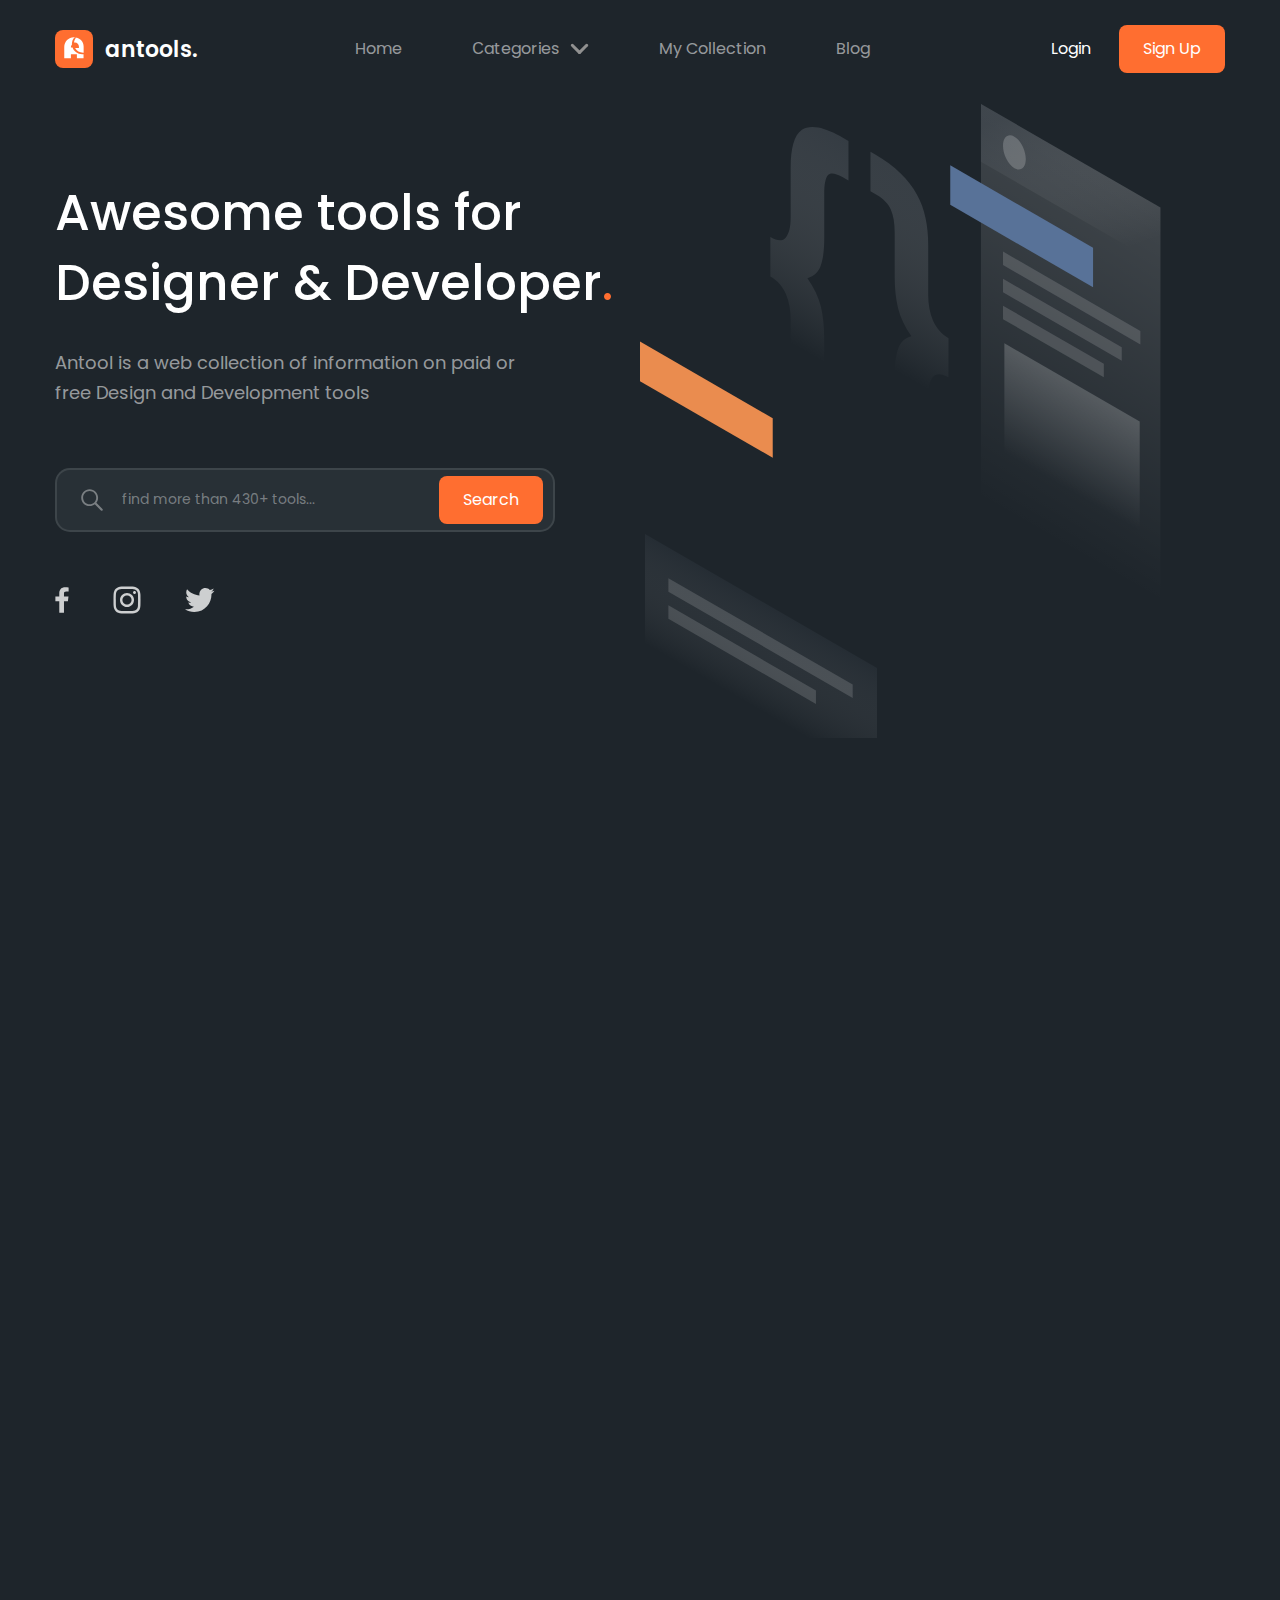
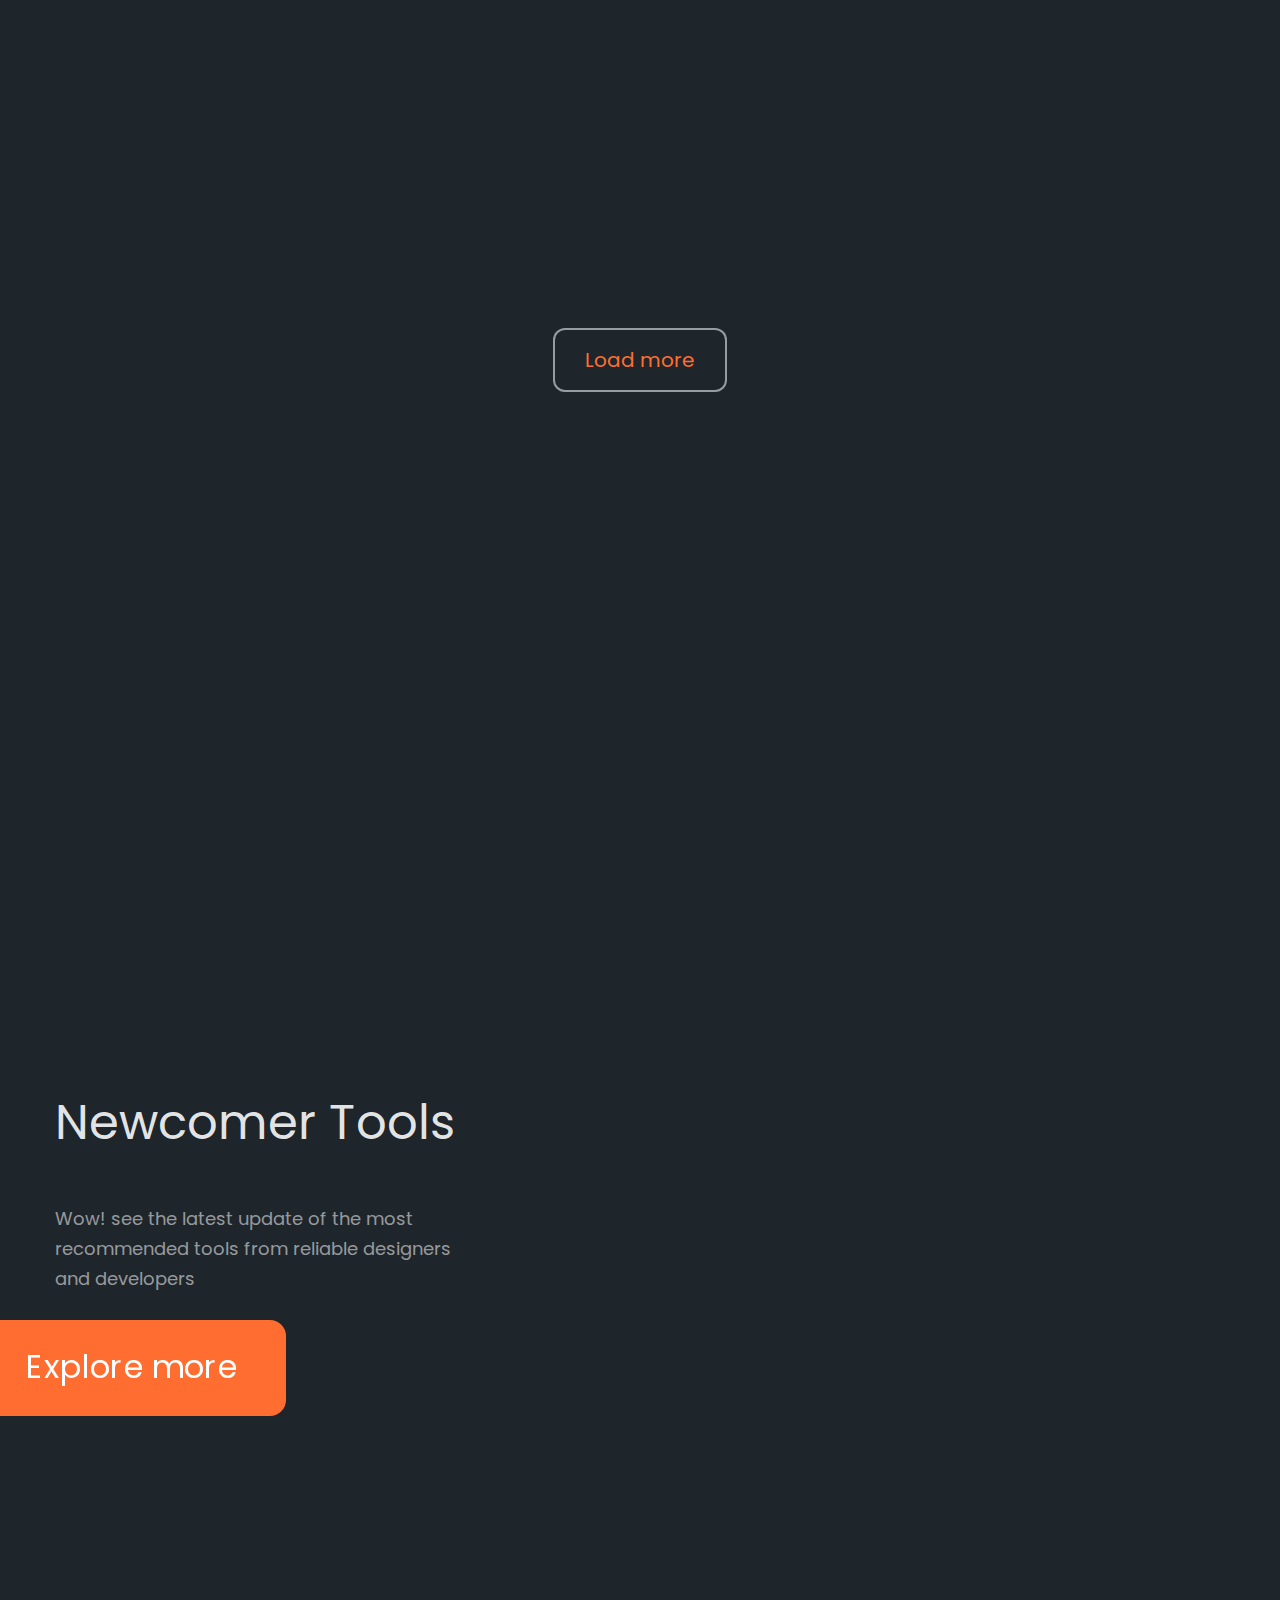
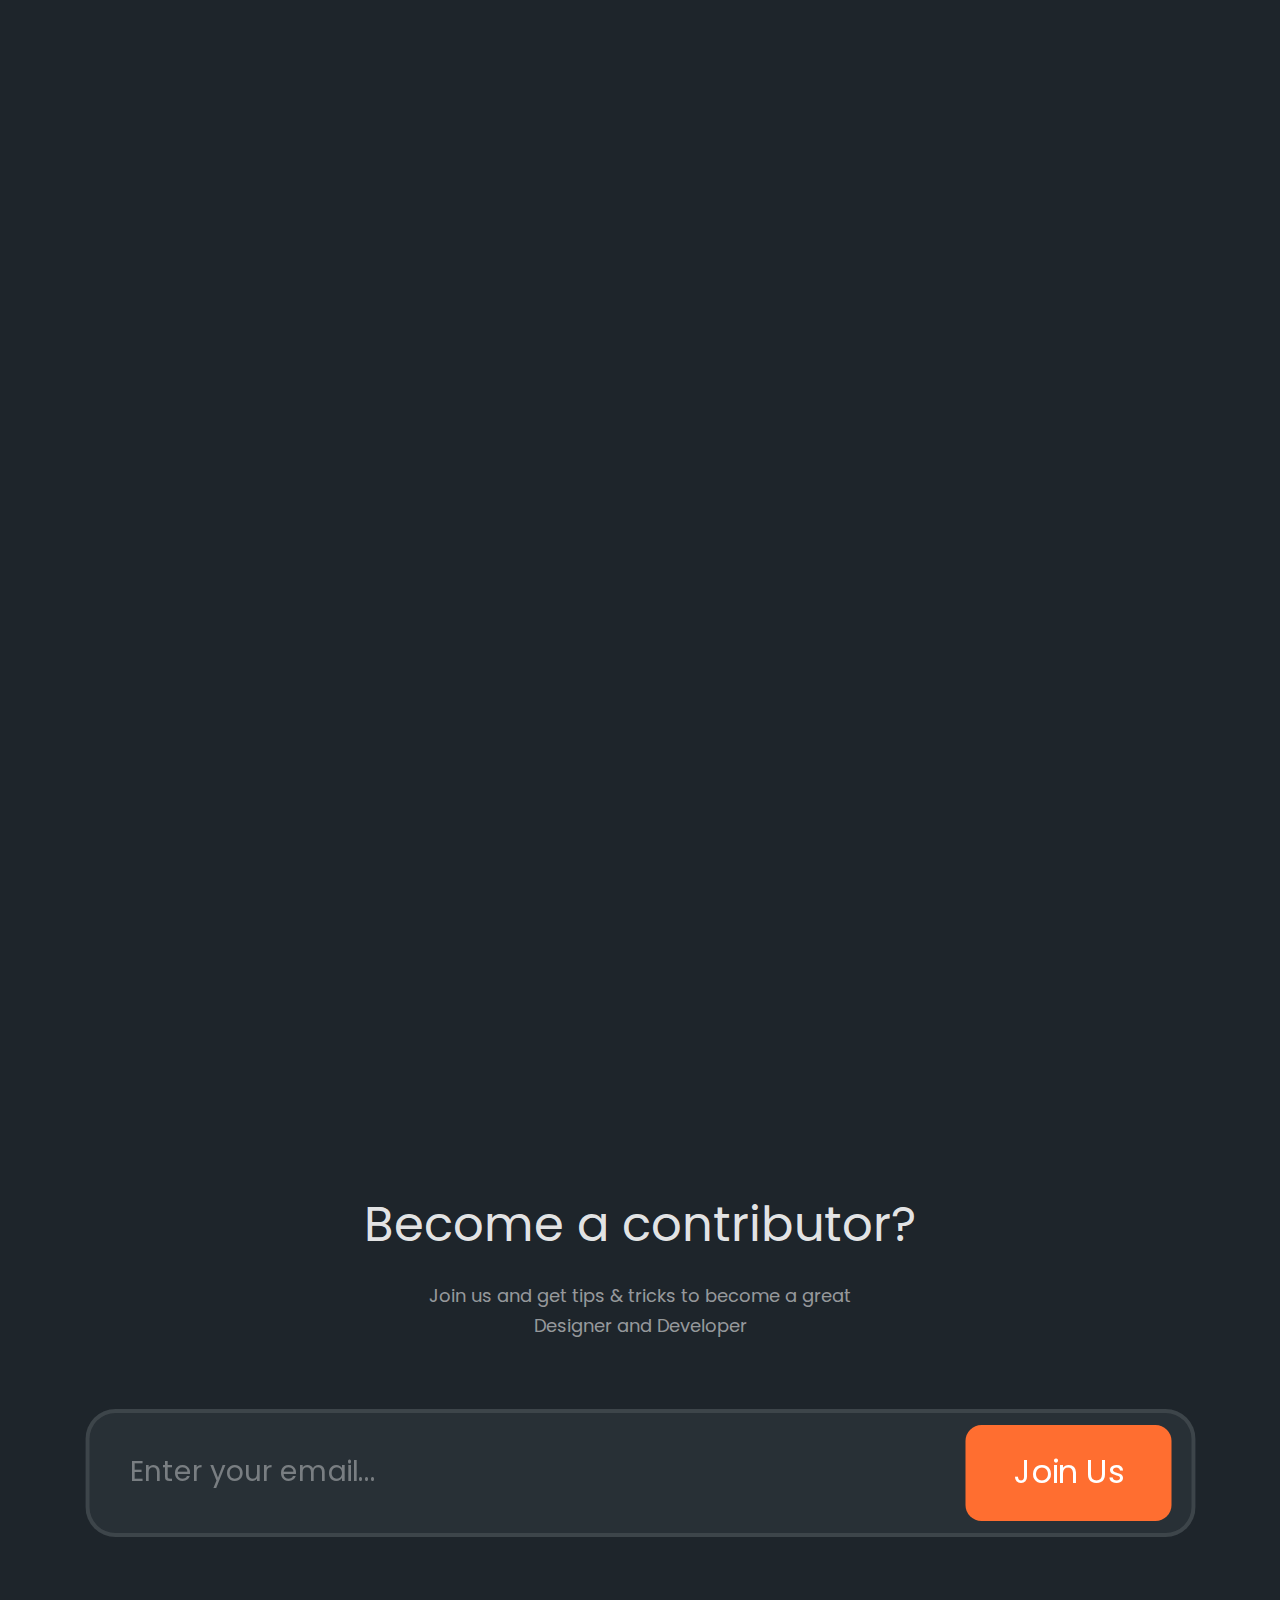
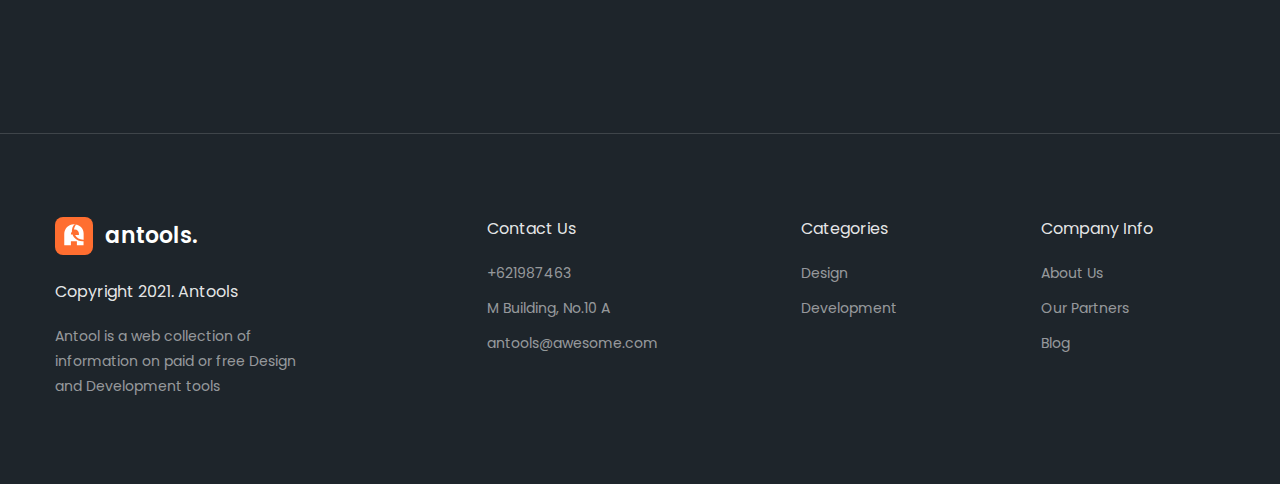
==== commit 19a9753c: "Version 0.3" ====
--- a/index.html
+++ b/index.html
@@ -1,1077 +1,538 @@
-<!DOCTYPE html>
-<html lang="en">
-<head>
-    <meta charset="UTF-8">
-    <meta name="viewport" content="width=device-width, initial-scale=1.0">
-
-    <link rel="apple-touch-icon" sizes="180x180" href="img/favicon/apple-touch-icon.png">
-    <link rel="icon" type="image/png" sizes="32x32" href="img/favicon/favicon-32x32.png">
-    <link rel="icon" type="image/png" sizes="16x16" href="img/favicon/favicon-16x16.png">
-    <link rel="manifest" href="img/favicon/site.webmanifest">
-    <link rel="mask-icon" href="img/favicon/safari-pinned-tab.svg" color="#5bbad5">
-
-    <link rel="preconnect" href="https://fonts.googleapis.com">
-    <link rel="preconnect" href="https://fonts.gstatic.com" crossorigin>
-    <link href="https://fonts.googleapis.com/css2?family=Lora:wght@500&family=Poppins:wght@400;500;600;700&display=swap" rel="stylesheet">
-
-    <link rel="stylesheet" href="style/css/style.css">
-    <script src="js/slider.js" defer></script>
-    <script src="js/script.js" defer></script>
-    
-    <title>Antools</title>
-</head>
-<body>
-
-<div class="layer">
-
-<header class="header">
-    <div class="container">
-        <a href="#" class="header_logo">
-            <img src="img/svg/logo.svg" alt="Logo" class="logo_img">
-            <div class="logo_text">antools.</div>
-        </a>
-
-        <nav class="header__nav">
-            <a href="#" class="nav_element" id="link">Home</a>
-
-            <div class="dropdown nav_element">
-                <a href="#">Сategories</a>
-                <div class="arrow"></div>
-                
-                <div class="dropdown_inner">
-                    <div class="dropdown_content">
-                        <a href="#" class="dropdown_element" id="link">Design</a>
-                        <a href="#" class="dropdown_element" id="link">Development</a>
-                    </div>
-                </div>
-            </div>
-            
-            <a href="#" class="nav_element" id="link">My Collection</a>
-            <a href="#" class="nav_element" id="link">Blog</a>
-        </nav>
-
-        <div class="btns">
-            <a href="#" class="btn">Login</a>
-            <a href="#" class="btn active">Sign Up</a>
-        </div>
-
-        <div class="burger">
-            <span class="burger_element"></span>
-        </div>
-
-        <div class="popup"></div>
-    </div>
-</header>
-    
-
-<div class="main">
-
-
-    <div class="container">
-        <div class="intro">
-            <div class="find_tools animated">
-
-                <div class="title">Awesome tools for Designer & Developer<span class="orange">.</span> </div>
-                <div class="subtitle">Antool is a web collection of information on paid or free Design and Development tools</div>
-
-                <form class="search_panel">
-                    <img src="img/svg/search.svg" alt="search icon" class="ico"></img>
-                    <input class="input" type="text" name="search" id="search" placeholder="find more than 430+ tools...">
-                    <input type="submit" name="submit" class="btn  active" value="Search"></input>
-                </form>
-
-                <div class="socials animated">
-                    <a class="item animaded" target="_blank" href="https://www.facebook.com/"><img src="img/svg/facebook.svg" alt="facebook"></img></a>
-                    <a class="item animated" target="_blank" href="https://www.instagram.com/"><img src="img/svg/insta.svg" alt="insta"></img></a>
-                    <a class="item aniamted" target="_blank" href="https://twitter.com/"><img src="img/svg/twitter.svg" alt="twitter"></img></a>
-                </div>
-
-            </div>
-
-            <div class="illustration">
-                <div class="inner">
-                    <img src="img/svg/sub_table.svg" alt="" class="sub-table animated">
-                    <img src="img/svg/table.svg" alt="" class="table-big animated">
-                    <img src="img/svg/line_orange.svg" alt="" class="line-orange animated">
-                    <img src="img/svg/bracket_open.svg" alt="" class="bracket-open animated">
-                    <img src="img/svg/bracket_close.svg" alt="" class="bracket-close animated">
-                    <img src="img/svg/line_blue.svg" alt="" class="line-blue animated">
-                    <img src="img/svg/table_small.svg" alt="" class="table-small animated">
-                </div>
-            </div>
-
-        </div>
-    </div>
-
-
-    <div class="container">
-        <div class="tools">
-            <div class="title_box animated">
-                <div class="title">Most Popular Tools</div>
-                <div class="subtitle">Tools for the best Designers and Developers most popularly used in the world</div>
-            </div>
-
-            <div class="tools__inner">
-
-                <div class="card animated" id="card">
-                    <div class="card__header">
-                        <img src="img/svg/figma.svg" alt="Figma icon" class="card_image">
-
-                        <div class="header__text">
-                            <div class="card_title">Figma</div>
-                            <div class="card_subtitle">Free</div>
-                        </div>
-                    </div>
-
-                    <div class="card_text">
-                        <p>Lorem ipsum dolor sit amet, consectetur adipiscing elit.</p>
-                    </div>
-
-                    <div class="card__footer">
-                        <div class="card_actions">
-                            <div class="action_container"><img src="img/svg/like.svg" alt="Like"  id="like" class="action active_like"></div>
-                            <div class="action_container"><img src="img/svg/folder.svg" alt="Save" id="save" class="action active_save"></div>
-                        </div>
-
-                        <div class="btn">Visit</div>
-                    </div>
-                </div>
-
-
-                <div class="card active animated" id="card">
-                    <div class="card__header">
-                        <img src="img/svg/sketch.svg" alt="sketch icon" class="card_image">
-
-                        <div class="header__text">
-                            <div class="card_title">Sketch</div>
-                            <div class="card_subtitle">Trial & Paid</div>
-                        </div>
-                    </div>
-
-                    <div class="card_text">
-                        <p>Lorem ipsum dolor sit amet, consectetur adipiscing elit.</p>
-                    </div>
-
-                    <div class="card__footer">
-                        <div class="card_actions">
-                            <div class="action_container"><img src="img/svg/like.svg" alt="Like"  id="like" class="action active_like"></div>
-                            <div class="action_container"><img src="img/svg/folder.svg" alt="Save" id="save" class="action active_save"></div>
-                        </div>
-
-                        <div class="btn active">Visit</div>
-                    </div>
-                </div>
-
-
-                <div class="card animated" id="card">
-                    <div class="card__header">
-                        <img src="img/svg/VScode.svg" alt="VScode icon" class="card_image">
-
-                        <div class="header__text">
-                            <div class="card_title">Visual Studio Code</div>
-                            <div class="card_subtitle">Free</div>
-                        </div>
-                    </div>
-
-                    <div class="card_text">
-                        <p>Lorem ipsum dolor sit amet, consectetur adipiscing elit.</p>
-                    </div>
-
-                    <div class="card__footer">
-                        <div class="card_actions">
-                            <div class="action_container"><img src="img/svg/like.svg" alt="Like"  id="like" class="action active_like"></div>
-                            <div class="action_container"><img src="img/svg/folder.svg" alt="Save" id="save" class="action active_save"></div>
-                        </div>
-
-                        <div class="btn  ">Visit</div>
-                    </div>
-                </div>
-
-
-                <div class="card animated" id="card">
-                    <div class="card__header">
-                        <img src="img/svg/notion.svg" alt="notion icon" class="card_image">
-
-                        <div class="header__text">
-                            <div class="card_title">Notion</div>
-                            <div class="card_subtitle">Free & Paid</div>
-                        </div>
-                    </div>
-
-                    <div class="card_text">
-                        <p>Lorem ipsum dolor sit amet, consectetur adipiscing elit.</p>
-                    </div>
-
-                    <div class="card__footer">
-                        <div class="card_actions">
-                            <div class="action_container"><img src="img/svg/like.svg" alt="Like"  id="like" class="action active_like"></div>
-                            <div class="action_container"><img src="img/svg/folder.svg" alt="Save" id="save" class="action active_save"></div>
-                        </div>
-
-                        <div class="btn  ">Visit</div>
-                    </div>
-                </div>
-
-
-                <div class="card animated" id="card">
-                    <div class="card__header">
-                        <img src="img/svg/slack.svg" alt="slack icon" class="card_image">
-
-                        <div class="header__text">
-                            <div class="card_title">Slack</div>
-                            <div class="card_subtitle">Free & Paid</div>
-                        </div>
-                    </div>
-
-                    <div class="card_text">
-                        <p>Lorem ipsum dolor sit amet, consectetur adipiscing elit.</p>
-                    </div>
-
-                    <div class="card__footer">
-                        <div class="card_actions">
-                            <div class="action_container"><img src="img/svg/like.svg" alt="Like"  id="like" class="action active_like"></div>
-                            <div class="action_container"><img src="img/svg/folder.svg" alt="Save" id="save" class="action active_save"></div>
-                        </div>
-
-                        <div class="btn  ">Visit</div>
-                    </div>
-                </div>
-
-
-                <div class="card animated" id="card">
-                    <div class="card__header">
-                        <img src="img/svg/invision.svg" alt="invision icon" class="card_image">
-
-                        <div class="header__text">
-                            <div class="card_title">Invision</div>
-                            <div class="card_subtitle">Free & Paid</div>
-                        </div>
-                    </div>
-
-                    <div class="card_text">
-                        <p>Lorem ipsum dolor sit amet, consectetur adipiscing elit.</p>
-                    </div>
-
-                    <div class="card__footer">
-                        <div class="card_actions">
-                            <div class="action_container"><img src="img/svg/like.svg" alt="Like"  id="like" class="action active_like"></div>
-                            <div class="action_container"><img src="img/svg/folder.svg" alt="Save" id="save" class="action active_save"></div>
-                        </div>
-
-                        <div class="btn  ">Visit</div>
-                    </div>
-                </div>
-
-            </div>
-            
-            <a href="#" class="btn btn--reversive">Load more</a>
-        </div>
-    </div>
-
-
-    <div class="container animated">
-        <div class="companies">
-            <div class="card">
-                <div class="title">Trusted more than 150+ brand</div>
-
-                <div class="logos">
-                    <a target="_blank" href="https://www.microsoft.com/en-us"><img src="img/svg/logo_microsoft.svg" alt="microsoft logo" class="logo"></a>
-                    <a target="_blank" href="https://www.google.com/intl/en/account/about/"><img src="img/svg/logo_google.svg" alt="google logo" class="logo"></a>
-                    <a target="_blank" href="https://slack.com/"><img src="img/svg/logo_slack.svg" alt="slack logo" class="logo"></a>
-                    <a target="_blank" href="https://wordpress.com/en/"><img src="img/svg/logo_wordpress.svg" alt="wordpress logo" class="logo"></a>
-                </div>
-            </div>
-        </div>
-    </div>
-
-
-    <div class="container">
-        <div class="newTools">
-
-            <div class="description">
-                <div class="title">Newcomer Tools</div>
-                <div class="text">
-                    <p>Wow! see the latest update of the most recommended tools from reliable designers and developers</p>
-                </div>
-                <div class="btn active animated">Explore more</div>
-            </div>
-
-            <div class="newCompanies_cards">
-
-                <div class="card animated" id="card">
-                    <div class="card__header">
-                        <img src="img/svg/zeplin.svg" alt="VScode icon" class="card_image">
-
-                        <div class="header__text">
-                            <div class="card_title">Zeplin</div>
-                            <div class="card_subtitle">Free & Paid</div>
-                        </div>
-                    </div>
-
-                    <div class="card_text">
-                        <p>Lorem ipsum dolor sit amet, consectetur adipiscing elit.</p>
-                    </div>
-
-                    <div class="card__footer">
-                        <div class="card_actions">
-                            <div class="action_container"><img src="img/svg/like.svg" alt="Like"  id="like" class="action active_like"></div>
-                            <div class="action_container"><img src="img/svg/folder.svg" alt="Save" id="save" class="action active_save"></div>
-                        </div>
-
-                        <div class="btn  ">Visit</div>
-                    </div>
-                </div>
-
-
-                <div class="card animated" id="card">
-                    <div class="card__header">
-                        <img src="img/svg/phpstorm.svg" alt="VScode icon" class="card_image">
-
-                        <div class="header__text">
-                            <div class="card_title">PHPStorm</div>
-                            <div class="card_subtitle">Free</div>
-                        </div>
-                    </div>
-
-                    <div class="card_text">
-                        <p>Lorem ipsum dolor sit amet, consectetur adipiscing elit.</p>
-                    </div>
-
-                    <div class="card__footer">
-                        <div class="card_actions">
-                            <div class="action_container"><img src="img/svg/like.svg" alt="Like"  id="like" class="action active_like"></div>
-                            <div class="action_container"><img src="img/svg/folder.svg" alt="Save" id="save" class="action active_save"></div>
-                        </div>
-
-                        <div class="btn  ">Visit</div>
-                    </div>
-                </div>
-
-
-                <div class="card animated" id="card">
-                    <div class="card__header">
-                        <img src="img/svg/toolbox.svg" alt="VScode icon" class="card_image">
-
-                        <div class="header__text">
-                            <div class="card_title">Toolbox</div>
-                            <div class="card_subtitle">Free</div>
-                        </div>
-                    </div>
-
-                    <div class="card_text">
-                        <p>Lorem ipsum dolor sit amet, consectetur adipiscing elit.</p>
-                    </div>
-
-                    <div class="card__footer">
-                        <div class="card_actions">
-                            <div class="action_container"><img src="img/svg/like.svg" alt="Like"  id="like" class="action active_like"></div>
-                            <div class="action_container"><img src="img/svg/folder.svg" alt="Save" id="save" class="action active_save"></div>
-                        </div>
-
-                        <div class="btn  ">Visit</div>
-                    </div>
-                </div>
-
-
-                <div class="card animated" id="card">
-                    <div class="card__header">
-                        <img src="img/svg/procreate.svg" alt="VScode icon" class="card_image">
-
-                        <div class="header__text">
-                            <div class="card_title">Procreate</div>
-                            <div class="card_subtitle">Paid</div>
-                        </div>
-                    </div>
-
-                    <div class="card_text">
-                        <p>Lorem ipsum dolor sit amet, consectetur adipiscing elit.</p>
-                    </div>
-
-                    <div class="card__footer">
-                        <div class="card_actions">
-                            <div class="action_container"><img src="img/svg/like.svg" alt="Like"  id="like" class="action active_like"></div>
-                            <div class="action_container"><img src="img/svg/folder.svg" alt="Save" id="save" class="action active_save"></div>
-                        </div>
-
-                        <div class="btn  ">Visit</div>
-                    </div>
-                </div>
-                
-
-            </div>
-
-        </div>
-    </div>
-
-    <div class="container">
-        <div class="slider animated">
-            <div class="slider__wrapper">
-
-                <div class="slider_track__container">
-                    <div class="slider_track">
-    
-                        <div class="slider_item">
-                            <div class="picture">
-                                <img class="image" src="img/person1.png" alt="person">
-                                <div class="slider_card">
-                                    <div class="title"><p>Ronald Richards</p></div>
-                                    <div class="subtitle"><p>Product Manager</p></div>
-                                </div>
-                                <div class="circle"></div>
-                            </div>
-                            <div class="slider_text">
-                                Incididunt cillum do sint sint enim ullamco id deserunt mollit qui reprehenderit do. Velit ex tempor cillum ad sint occaecat. Do nulla velit labore occaecat do deserunt Lorem magna officia incididunt consectetur amet. Sunt consectetur veniam minim ex commodo sint non. Occaecat aute officia excepteur non laboris id qui ad.
-                            </div>
-                        </div>
-    
-    
-                        <div class="slider_item">
-                            <div class="picture">
-                                <img class="image" src="img/person2.png" alt="person">
-                                <div class="slider_card">
-                                    <div class="title"><p>Jason Statham</p></div>
-                                    <div class="subtitle"><p>Creative Director</p></div>
-                                </div>
-                                <div class="circle"></div>
-                            </div>
-                            <div class="slider_text">
-                                Incididunt cillum do sint sint enim ullamco id deserunt mollit qui reprehenderit do. Velit ex tempor cillum ad sint occaecat. Do nulla velit labore occaecat do deserunt Lorem magna officia incididunt consectetur amet. Sunt consectetur veniam minim ex commodo sint non. Occaecat aute officia excepteur non laboris id qui ad.
-                            </div>
-                        </div>
-    
-    
-                        <div class="slider_item">
-                            <div class="picture">
-                                <img class="image" src="img/person3.png" alt="person">
-                                <div class="slider_card">
-                                    <div class="title"><p>Abraham Petrucho</p></div>
-                                    <div class="subtitle"><p>Designer</p></div>
-                                </div>
-                                <div class="circle"></div>
-                            </div>
-                            <div class="slider_text">
-                                Incididunt cillum do sint sint enim ullamco id deserunt mollit qui reprehenderit do. Velit ex tempor cillum ad sint occaecat. Do nulla velit labore occaecat do deserunt Lorem magna officia incididunt consectetur amet. Sunt consectetur veniam minim ex commodo sint non. Occaecat aute officia excepteur non laboris id qui ad.
-                            </div>
-                        </div>
-
-                    </div>
-                </div>
-
-                <ul class="slider__indicators">
-                    <li class="slider_indicator"></li>
-                    <li class="slider_indicator"></li>
-                    <li class="slider_indicator"></li>
-                </ul>
-            </div>
-
-            <div class="slider_controll prev"></div>
-            <div class="slider_controll next active"></div>
-            
-        </div>
-    </div>
-
-
-    <div class="container">
-        <div class="contributor animated">
-
-            <div class="title">Become a contributor?</div>
-            <div class="subtitle"><p>Join us and get tips & tricks to become a great Designer and Developer</p></div>
-
-            <form class="search_panel">
-                <input class="input" type="email" name="search" id="search" placeholder="Enter your email...">
-                <input type="submit" name="submit" class="btn active" value="Join Us"></input>
-            </form>
-
-        </div>
-    </div>
-
-
-</div>
-
-
-<footer class="footer">
-    <div class="container">
-        <div class="footer__inner">
-            <div class="first_footer">
-                <a href="#" class="footer_logo">
-                    <img src="img/svg/logo.svg" alt="Logo" class="logo_img">
-                    <div class="logo_text">antools.</div>
-                </a>
-                <div class="title">Copyright 2021. Antools</div>
-                <div class="text"><p>Antool is a web collection of information on paid or free Design and Development tools</p></div>
-            </div>
-            <div class="last_footer">
-                <div class="item">
-                    <div class="title">Contact Us</div>
-                    <address class="text">
-                        <p>+621987463</p>
-                        <p>M Building, No.10 A</p>
-                        <p>antools@awesome.com</p>
-                    </address>
-                </div>
-            
-                <div class="item">
-                    <div class="title">Categories</div>
-                    <div class="text">
-                        <p>Design</p>
-                        <p>Development</p>
-                    </div>
-                </div>
-                
-                <div class="item">
-                    <div class="title">Company Info</div>
-                    <div class="text">
-                        <p>About Us</p>
-                        <p>Our Partners</p>
-                        <p>Blog</p>
-                    </div>
-                </div>
-            </div>
-        </div>
-    </div>
-</footer>
-        
-</div>
-
-
-</body>
-=======
-<!DOCTYPE html>
-<html lang="en">
-<head>
-    <meta charset="UTF-8">
-    <meta name="viewport" content="width=device-width, initial-scale=1.0">
-
-    <link rel="apple-touch-icon" sizes="180x180" href="img/favicon/apple-touch-icon.png">
-    <link rel="icon" type="image/png" sizes="32x32" href="img/favicon/favicon-32x32.png">
-    <link rel="icon" type="image/png" sizes="16x16" href="img/favicon/favicon-16x16.png">
-    <link rel="manifest" href="img/favicon/site.webmanifest">
-    <link rel="mask-icon" href="img/favicon/safari-pinned-tab.svg" color="#5bbad5">
-
-    <link rel="preconnect" href="https://fonts.googleapis.com">
-    <link rel="preconnect" href="https://fonts.gstatic.com" crossorigin>
-    <link href="https://fonts.googleapis.com/css2?family=Lora:wght@500&family=Poppins:wght@400;500;600;700&display=swap" rel="stylesheet">
-
-    <link rel="stylesheet" href="style/css/style.css">
-    <script src="js/script.js" defer></script>
-    <script src="js/slider.js" defer></script>
-    
-    <title>Antools</title>
-</head>
-<body>
-
-<div class="layer">
-
-<header class="header">
-    <div class="container">
-        <a href="#" class="header_logo">
-            <img src="/img/svg/logo.svg" alt="Logo" class="logo_img">
-            <div class="logo_text">antools.</div>
-        </a>
-
-        <nav class="header__nav">
-            <a href="#" class="nav_element" id="link">Home</a>
-
-            <div class="dropdown nav_element">
-                <a href="#">Сategories</a>
-                <div class="arrow"></div>
-                
-                <div class="dropdown_inner">
-                    <div class="dropdown_content">
-                        <a href="#" class="dropdown_element" id="link">Design</a>
-                        <a href="#" class="dropdown_element" id="link">Development</a>
-                    </div>
-                </div>
-            </div>
-            
-            <a href="#" class="nav_element" id="link">My Collection</a>
-            <a href="#" class="nav_element" id="link">Blog</a>
-        </nav>
-
-        <div class="btns">
-            <a href="#" class="btn">Login</a>
-            <a href="#" class="btn active">Sign Up</a>
-        </div>
-
-        <div class="burger">
-            <span class="burger_element"></span>
-        </div>
-
-        <div class="popup"></div>
-    </div>
-</header>
-    
-
-<div class="main">
-
-
-    <div class="container">
-        <div class="intro">
-            <div class="find_tools animated">
-
-                <div class="title">Awesome tools for Designer & Developer<span class="orange">.</span> </div>
-                <div class="subtitle">Antool is a web collection of information on paid or free Design and Development tools</div>
-
-                <form class="search_panel">
-                    <img src="img/svg/search.svg" alt="search icon" class="ico"></img>
-                    <input class="input" type="text" name="search" id="search" placeholder="find more than 430+ tools...">
-                    <input type="submit" name="submit" class="btn  active" value="Search"></input>
-                </form>
-
-                <div class="socials animated">
-                    <a class="item animaded" target="_blank" href="https://www.facebook.com/"><img src="img/svg/facebook.svg" alt="facebook"></img></a>
-                    <a class="item animated" target="_blank" href="https://www.instagram.com/"><img src="img/svg/insta.svg" alt="insta"></img></a>
-                    <a class="item aniamted" target="_blank" href="https://twitter.com/"><img src="img/svg/twitter.svg" alt="twitter"></img></a>
-                </div>
-
-            </div>
-
-            <div class="illustration">
-                <div class="inner">
-                    <img src="img/svg/sub_table.svg" alt="" class="sub-table animated">
-                    <img src="img/svg/table.svg" alt="" class="table-big animated">
-                    <img src="img/svg/line_orange.svg" alt="" class="line-orange animated">
-                    <img src="img/svg/bracket_open.svg" alt="" class="bracket-open animated">
-                    <img src="img/svg/bracket_close.svg" alt="" class="bracket-close animated">
-                    <img src="img/svg/line_blue.svg" alt="" class="line-blue animated">
-                    <img src="img/svg/table_small.svg" alt="" class="table-small animated">
-                </div>
-            </div>
-
-        </div>
-    </div>
-
-
-    <div class="container">
-        <div class="tools">
-            <div class="title_box animated">
-                <div class="title">Most Popular Tools</div>
-                <div class="subtitle">Tools for the best Designers and Developers most popularly used in the world</div>
-            </div>
-
-            <div class="tools__inner">
-
-                <div class="card animated" id="card">
-                    <div class="card__header">
-                        <img src="img/svg/figma.svg" alt="Figma icon" class="card_image">
-
-                        <div class="header__text">
-                            <div class="card_title">Figma</div>
-                            <div class="card_subtitle">Free</div>
-                        </div>
-                    </div>
-
-                    <div class="card_text">
-                        <p>Lorem ipsum dolor sit amet, consectetur adipiscing elit.</p>
-                    </div>
-
-                    <div class="card__footer">
-                        <div class="card_actions">
-                            <div class="action_container"><img src="img/svg/like.svg" alt="Like"  id="like" class="action active_like"></div>
-                            <div class="action_container"><img src="img/svg/folder.svg" alt="Save" id="save" class="action active_save"></div>
-                        </div>
-
-                        <div class="btn">Visit</div>
-                    </div>
-                </div>
-
-
-                <div class="card active animated" id="card">
-                    <div class="card__header">
-                        <img src="img/svg/sketch.svg" alt="sketch icon" class="card_image">
-
-                        <div class="header__text">
-                            <div class="card_title">Sketch</div>
-                            <div class="card_subtitle">Trial & Paid</div>
-                        </div>
-                    </div>
-
-                    <div class="card_text">
-                        <p>Lorem ipsum dolor sit amet, consectetur adipiscing elit.</p>
-                    </div>
-
-                    <div class="card__footer">
-                        <div class="card_actions">
-                            <div class="action_container"><img src="img/svg/like.svg" alt="Like"  id="like" class="action active_like"></div>
-                            <div class="action_container"><img src="img/svg/folder.svg" alt="Save" id="save" class="action active_save"></div>
-                        </div>
-
-                        <div class="btn active">Visit</div>
-                    </div>
-                </div>
-
-
-                <div class="card animated" id="card">
-                    <div class="card__header">
-                        <img src="img/svg/VScode.svg" alt="VScode icon" class="card_image">
-
-                        <div class="header__text">
-                            <div class="card_title">Visual Studio Code</div>
-                            <div class="card_subtitle">Free</div>
-                        </div>
-                    </div>
-
-                    <div class="card_text">
-                        <p>Lorem ipsum dolor sit amet, consectetur adipiscing elit.</p>
-                    </div>
-
-                    <div class="card__footer">
-                        <div class="card_actions">
-                            <div class="action_container"><img src="img/svg/like.svg" alt="Like"  id="like" class="action active_like"></div>
-                            <div class="action_container"><img src="img/svg/folder.svg" alt="Save" id="save" class="action active_save"></div>
-                        </div>
-
-                        <div class="btn  ">Visit</div>
-                    </div>
-                </div>
-
-
-                <div class="card animated" id="card">
-                    <div class="card__header">
-                        <img src="img/svg/notion.svg" alt="notion icon" class="card_image">
-
-                        <div class="header__text">
-                            <div class="card_title">Notion</div>
-                            <div class="card_subtitle">Free & Paid</div>
-                        </div>
-                    </div>
-
-                    <div class="card_text">
-                        <p>Lorem ipsum dolor sit amet, consectetur adipiscing elit.</p>
-                    </div>
-
-                    <div class="card__footer">
-                        <div class="card_actions">
-                            <div class="action_container"><img src="img/svg/like.svg" alt="Like"  id="like" class="action active_like"></div>
-                            <div class="action_container"><img src="img/svg/folder.svg" alt="Save" id="save" class="action active_save"></div>
-                        </div>
-
-                        <div class="btn  ">Visit</div>
-                    </div>
-                </div>
-
-
-                <div class="card animated" id="card">
-                    <div class="card__header">
-                        <img src="img/svg/slack.svg" alt="slack icon" class="card_image">
-
-                        <div class="header__text">
-                            <div class="card_title">Slack</div>
-                            <div class="card_subtitle">Free & Paid</div>
-                        </div>
-                    </div>
-
-                    <div class="card_text">
-                        <p>Lorem ipsum dolor sit amet, consectetur adipiscing elit.</p>
-                    </div>
-
-                    <div class="card__footer">
-                        <div class="card_actions">
-                            <div class="action_container"><img src="img/svg/like.svg" alt="Like"  id="like" class="action active_like"></div>
-                            <div class="action_container"><img src="img/svg/folder.svg" alt="Save" id="save" class="action active_save"></div>
-                        </div>
-
-                        <div class="btn  ">Visit</div>
-                    </div>
-                </div>
-
-
-                <div class="card animated" id="card">
-                    <div class="card__header">
-                        <img src="img/svg/invision.svg" alt="invision icon" class="card_image">
-
-                        <div class="header__text">
-                            <div class="card_title">Invision</div>
-                            <div class="card_subtitle">Free & Paid</div>
-                        </div>
-                    </div>
-
-                    <div class="card_text">
-                        <p>Lorem ipsum dolor sit amet, consectetur adipiscing elit.</p>
-                    </div>
-
-                    <div class="card__footer">
-                        <div class="card_actions">
-                            <div class="action_container"><img src="img/svg/like.svg" alt="Like"  id="like" class="action active_like"></div>
-                            <div class="action_container"><img src="img/svg/folder.svg" alt="Save" id="save" class="action active_save"></div>
-                        </div>
-
-                        <div class="btn  ">Visit</div>
-                    </div>
-                </div>
-
-            </div>
-            
-            <a href="#" class="btn btn--reversive">Load more</a>
-        </div>
-    </div>
-
-
-    <div class="container animated">
-        <div class="companies">
-            <div class="card">
-                <div class="title">Trusted more than 150+ brand</div>
-
-                <div class="logos">
-                    <a target="_blank" href="https://www.microsoft.com/en-us"><img src="/img/svg/logo_microsoft.svg" alt="microsoft logo" class="logo"></a>
-                    <a target="_blank" href="https://www.google.com/intl/en/account/about/"><img src="/img/svg/logo_google.svg" alt="google logo" class="logo"></a>
-                    <a target="_blank" href="https://slack.com/"><img src="/img/svg/logo_slack.svg" alt="slack logo" class="logo"></a>
-                    <a target="_blank" href="https://wordpress.com/en/"><img src="/img/svg/logo_wordpress.svg" alt="wordpress logo" class="logo"></a>
-                </div>
-            </div>
-        </div>
-    </div>
-
-
-    <div class="container">
-        <div class="newTools">
-
-            <div class="description">
-                <div class="title">Newcomer Tools</div>
-                <div class="text">
-                    <p>Wow! see the latest update of the most recommended tools from reliable designers and developers</p>
-                </div>
-                <div class="btn active animated">Explore more</div>
-            </div>
-
-            <div class="newCompanies_cards">
-
-                <div class="card animated" id="card">
-                    <div class="card__header">
-                        <img src="img/svg/zeplin.svg" alt="VScode icon" class="card_image">
-
-                        <div class="header__text">
-                            <div class="card_title">Zeplin</div>
-                            <div class="card_subtitle">Free & Paid</div>
-                        </div>
-                    </div>
-
-                    <div class="card_text">
-                        <p>Lorem ipsum dolor sit amet, consectetur adipiscing elit.</p>
-                    </div>
-
-                    <div class="card__footer">
-                        <div class="card_actions">
-                            <div class="action_container"><img src="img/svg/like.svg" alt="Like"  id="like" class="action active_like"></div>
-                            <div class="action_container"><img src="img/svg/folder.svg" alt="Save" id="save" class="action active_save"></div>
-                        </div>
-
-                        <div class="btn  ">Visit</div>
-                    </div>
-                </div>
-
-
-                <div class="card animated" id="card">
-                    <div class="card__header">
-                        <img src="img/svg/phpstorm.svg" alt="VScode icon" class="card_image">
-
-                        <div class="header__text">
-                            <div class="card_title">PHPStorm</div>
-                            <div class="card_subtitle">Free</div>
-                        </div>
-                    </div>
-
-                    <div class="card_text">
-                        <p>Lorem ipsum dolor sit amet, consectetur adipiscing elit.</p>
-                    </div>
-
-                    <div class="card__footer">
-                        <div class="card_actions">
-                            <div class="action_container"><img src="img/svg/like.svg" alt="Like"  id="like" class="action active_like"></div>
-                            <div class="action_container"><img src="img/svg/folder.svg" alt="Save" id="save" class="action active_save"></div>
-                        </div>
-
-                        <div class="btn  ">Visit</div>
-                    </div>
-                </div>
-
-
-                <div class="card animated" id="card">
-                    <div class="card__header">
-                        <img src="img/svg/toolbox.svg" alt="VScode icon" class="card_image">
-
-                        <div class="header__text">
-                            <div class="card_title">Toolbox</div>
-                            <div class="card_subtitle">Free</div>
-                        </div>
-                    </div>
-
-                    <div class="card_text">
-                        <p>Lorem ipsum dolor sit amet, consectetur adipiscing elit.</p>
-                    </div>
-
-                    <div class="card__footer">
-                        <div class="card_actions">
-                            <div class="action_container"><img src="img/svg/like.svg" alt="Like"  id="like" class="action active_like"></div>
-                            <div class="action_container"><img src="img/svg/folder.svg" alt="Save" id="save" class="action active_save"></div>
-                        </div>
-
-                        <div class="btn  ">Visit</div>
-                    </div>
-                </div>
-
-
-                <div class="card animated" id="card">
-                    <div class="card__header">
-                        <img src="img/svg/procreate.svg" alt="VScode icon" class="card_image">
-
-                        <div class="header__text">
-                            <div class="card_title">Procreate</div>
-                            <div class="card_subtitle">Paid</div>
-                        </div>
-                    </div>
-
-                    <div class="card_text">
-                        <p>Lorem ipsum dolor sit amet, consectetur adipiscing elit.</p>
-                    </div>
-
-                    <div class="card__footer">
-                        <div class="card_actions">
-                            <div class="action_container"><img src="img/svg/like.svg" alt="Like"  id="like" class="action active_like"></div>
-                            <div class="action_container"><img src="img/svg/folder.svg" alt="Save" id="save" class="action active_save"></div>
-                        </div>
-
-                        <div class="btn  ">Visit</div>
-                    </div>
-                </div>
-                
-
-            </div>
-
-        </div>
-    </div>
-
-    <div class="container">
-        <div class="slider animated">
-            <div class="slider__wrapper">
-
-                <div class="slider_track__container">
-                    <div class="slider_track">
-    
-                        <div class="slider_item">
-                            <div class="picture">
-                                <img class="image" src="img/person1.png" alt="person">
-                                <div class="slider_card">
-                                    <div class="title"><p>Ronald Richards</p></div>
-                                    <div class="subtitle"><p>Product Manager</p></div>
-                                </div>
-                                <div class="circle"></div>
-                            </div>
-                            <div class="slider_text">
-                                Incididunt cillum do sint sint enim ullamco id deserunt mollit qui reprehenderit do. Velit ex tempor cillum ad sint occaecat. Do nulla velit labore occaecat do deserunt Lorem magna officia incididunt consectetur amet. Sunt consectetur veniam minim ex commodo sint non. Occaecat aute officia excepteur non laboris id qui ad.
-                            </div>
-                        </div>
-    
-    
-                        <div class="slider_item">
-                            <div class="picture">
-                                <img class="image" src="img/person2.png" alt="person">
-                                <div class="slider_card">
-                                    <div class="title"><p>Jason Statham</p></div>
-                                    <div class="subtitle"><p>Creative Director</p></div>
-                                </div>
-                                <div class="circle"></div>
-                            </div>
-                            <div class="slider_text">
-                                Incididunt cillum do sint sint enim ullamco id deserunt mollit qui reprehenderit do. Velit ex tempor cillum ad sint occaecat. Do nulla velit labore occaecat do deserunt Lorem magna officia incididunt consectetur amet. Sunt consectetur veniam minim ex commodo sint non. Occaecat aute officia excepteur non laboris id qui ad.
-                            </div>
-                        </div>
-    
-    
-                        <div class="slider_item">
-                            <div class="picture">
-                                <img class="image" src="img/person3.png" alt="person">
-                                <div class="slider_card">
-                                    <div class="title"><p>Abraham Petrucho</p></div>
-                                    <div class="subtitle"><p>Designer</p></div>
-                                </div>
-                                <div class="circle"></div>
-                            </div>
-                            <div class="slider_text">
-                                Incididunt cillum do sint sint enim ullamco id deserunt mollit qui reprehenderit do. Velit ex tempor cillum ad sint occaecat. Do nulla velit labore occaecat do deserunt Lorem magna officia incididunt consectetur amet. Sunt consectetur veniam minim ex commodo sint non. Occaecat aute officia excepteur non laboris id qui ad.
-                            </div>
-                        </div>
-
-                    </div>
-                </div>
-
-                <ul class="slider__indicators">
-                    <li class="slider_indicator"></li>
-                    <li class="slider_indicator"></li>
-                    <li class="slider_indicator"></li>
-                </ul>
-            </div>
-
-            <div class="slider_controll prev"></div>
-            <div class="slider_controll next active"></div>
-            
-        </div>
-    </div>
-
-
-    <div class="container">
-        <div class="contributor animated">
-
-            <div class="title">Become a contributor?</div>
-            <div class="subtitle"><p>Join us and get tips & tricks to become a great Designer and Developer</p></div>
-
-            <form class="search_panel">
-                <input class="input" type="email" name="search" id="search" placeholder="Enter your email...">
-                <input type="submit" name="submit" class="btn active" value="Join Us"></input>
-            </form>
-
-        </div>
-    </div>
-
-
-</div>
-
-
-<footer class="footer">
-    <div class="container">
-        <div class="footer__inner">
-            <div class="first_footer">
-                <a href="#" class="footer_logo">
-                    <img src="/img/svg/logo.svg" alt="Logo" class="logo_img">
-                    <div class="logo_text">antools.</div>
-                </a>
-                <div class="title">Copyright 2021. Antools</div>
-                <div class="text"><p>Antool is a web collection of information on paid or free Design and Development tools</p></div>
-            </div>
-            <div class="last_footer">
-                <div class="item">
-                    <div class="title">Contact Us</div>
-                    <address class="text">
-                        <p>+621987463</p>
-                        <p>M Building, No.10 A</p>
-                        <p>antools@awesome.com</p>
-                    </address>
-                </div>
-            
-                <div class="item">
-                    <div class="title">Categories</div>
-                    <div class="text">
-                        <p>Design</p>
-                        <p>Development</p>
-                    </div>
-                </div>
-                
-                <div class="item">
-                    <div class="title">Company Info</div>
-                    <div class="text">
-                        <p>About Us</p>
-                        <p>Our Partners</p>
-                        <p>Blog</p>
-                    </div>
-                </div>
-            </div>
-        </div>
-    </div>
-</footer>
-        
-</div>
-
-
-</body>
->>>>>>> 4220f7276909586968ae3cf2d2d6737117a9e765
+<!DOCTYPE html>
+<html lang="en">
+<head>
+    <meta charset="UTF-8">
+    <meta name="viewport" content="width=device-width, initial-scale=1.0">
+
+    <link rel="apple-touch-icon" sizes="180x180" href="img/favicon/apple-touch-icon.png">
+    <link rel="icon" type="image/png" sizes="32x32" href="img/favicon/favicon-32x32.png">
+    <link rel="icon" type="image/png" sizes="16x16" href="img/favicon/favicon-16x16.png">
+    <link rel="manifest" href="img/favicon/site.webmanifest">
+    <link rel="mask-icon" href="img/favicon/safari-pinned-tab.svg" color="#5bbad5">
+
+    <link rel="preconnect" href="https://fonts.googleapis.com">
+    <link rel="preconnect" href="https://fonts.gstatic.com" crossorigin>
+    <link href="https://fonts.googleapis.com/css2?family=Lora:wght@500&family=Poppins:wght@400;500;600;700&display=swap" rel="stylesheet">
+
+    <link rel="stylesheet" href="style/css/style.css">
+    <script src="js/slider.js" defer></script>
+    <script src="js/script.js" defer></script>
+    
+    <title>Antools</title>
+</head>
+<body>
+
+<div class="layer">
+
+<header class="header">
+    <div class="container">
+        <a href="#" class="header_logo">
+            <img src="img/svg/logo.svg" alt="Logo" class="logo_img">
+            <div class="logo_text">antools.</div>
+        </a>
+
+        <nav class="header__nav">
+            <a href="#" class="nav_element" id="link">Home</a>
+
+            <div class="dropdown nav_element">
+                <a href="#">Сategories</a>
+                <div class="arrow"></div>
+                
+                <div class="dropdown_inner">
+                    <div class="dropdown_content">
+                        <a href="#" class="dropdown_element" id="link">Design</a>
+                        <a href="#" class="dropdown_element" id="link">Development</a>
+                    </div>
+                </div>
+            </div>
+            
+            <a href="#" class="nav_element" id="link">My Collection</a>
+            <a href="#" class="nav_element" id="link">Blog</a>
+        </nav>
+
+        <div class="btns">
+            <a href="#" class="btn">Login</a>
+            <a href="#" class="btn active">Sign Up</a>
+        </div>
+
+        <div class="burger">
+            <span class="burger_element"></span>
+        </div>
+
+        <div class="popup"></div>
+    </div>
+</header>
+    
+
+<div class="main">
+
+
+    <div class="container">
+        <div class="intro">
+            <div class="find_tools animated">
+
+                <div class="title">Awesome tools for Designer & Developer<span class="orange">.</span> </div>
+                <div class="subtitle">Antool is a web collection of information on paid or free Design and Development tools</div>
+
+                <form class="search_panel">
+                    <img src="img/svg/search.svg" alt="search icon" class="ico"></img>
+                    <input class="input" type="text" name="search" id="search" placeholder="find more than 430+ tools...">
+                    <input type="submit" name="submit" class="btn  active" value="Search"></input>
+                </form>
+
+                <div class="socials animated">
+                    <a class="item animaded" target="_blank" href="https://www.facebook.com/"><img src="img/svg/facebook.svg" alt="facebook"></img></a>
+                    <a class="item animated" target="_blank" href="https://www.instagram.com/"><img src="img/svg/insta.svg" alt="insta"></img></a>
+                    <a class="item aniamted" target="_blank" href="https://twitter.com/"><img src="img/svg/twitter.svg" alt="twitter"></img></a>
+                </div>
+
+            </div>
+
+            <div class="illustration">
+                <div class="inner">
+                    <img src="img/svg/sub_table.svg" alt="" class="sub-table animated">
+                    <img src="img/svg/table.svg" alt="" class="table-big animated">
+                    <img src="img/svg/line_orange.svg" alt="" class="line-orange animated">
+                    <img src="img/svg/bracket_open.svg" alt="" class="bracket-open animated">
+                    <img src="img/svg/bracket_close.svg" alt="" class="bracket-close animated">
+                    <img src="img/svg/line_blue.svg" alt="" class="line-blue animated">
+                    <img src="img/svg/table_small.svg" alt="" class="table-small animated">
+                </div>
+            </div>
+
+        </div>
+    </div>
+
+
+    <div class="container">
+        <div class="tools">
+            <div class="title_box animated">
+                <div class="title">Most Popular Tools</div>
+                <div class="subtitle">Tools for the best Designers and Developers most popularly used in the world</div>
+            </div>
+
+            <div class="tools__inner">
+
+                <div class="card animated" id="card">
+                    <div class="card__header">
+                        <img src="img/svg/figma.svg" alt="Figma icon" class="card_image">
+
+                        <div class="header__text">
+                            <div class="card_title">Figma</div>
+                            <div class="card_subtitle">Free</div>
+                        </div>
+                    </div>
+
+                    <div class="card_text">
+                        <p>Lorem ipsum dolor sit amet, consectetur adipiscing elit.</p>
+                    </div>
+
+                    <div class="card__footer">
+                        <div class="card_actions">
+                            <div class="action_container"><img src="img/svg/like.svg" alt="Like"  id="like" class="action active_like"></div>
+                            <div class="action_container"><img src="img/svg/folder.svg" alt="Save" id="save" class="action active_save"></div>
+                        </div>
+
+                        <div class="btn">Visit</div>
+                    </div>
+                </div>
+
+
+                <div class="card active animated" id="card">
+                    <div class="card__header">
+                        <img src="img/svg/sketch.svg" alt="sketch icon" class="card_image">
+
+                        <div class="header__text">
+                            <div class="card_title">Sketch</div>
+                            <div class="card_subtitle">Trial & Paid</div>
+                        </div>
+                    </div>
+
+                    <div class="card_text">
+                        <p>Lorem ipsum dolor sit amet, consectetur adipiscing elit.</p>
+                    </div>
+
+                    <div class="card__footer">
+                        <div class="card_actions">
+                            <div class="action_container"><img src="img/svg/like.svg" alt="Like"  id="like" class="action active_like"></div>
+                            <div class="action_container"><img src="img/svg/folder.svg" alt="Save" id="save" class="action active_save"></div>
+                        </div>
+
+                        <div class="btn active">Visit</div>
+                    </div>
+                </div>
+
+
+                <div class="card animated" id="card">
+                    <div class="card__header">
+                        <img src="img/svg/VScode.svg" alt="VScode icon" class="card_image">
+
+                        <div class="header__text">
+                            <div class="card_title">Visual Studio Code</div>
+                            <div class="card_subtitle">Free</div>
+                        </div>
+                    </div>
+
+                    <div class="card_text">
+                        <p>Lorem ipsum dolor sit amet, consectetur adipiscing elit.</p>
+                    </div>
+
+                    <div class="card__footer">
+                        <div class="card_actions">
+                            <div class="action_container"><img src="img/svg/like.svg" alt="Like"  id="like" class="action active_like"></div>
+                            <div class="action_container"><img src="img/svg/folder.svg" alt="Save" id="save" class="action active_save"></div>
+                        </div>
+
+                        <div class="btn  ">Visit</div>
+                    </div>
+                </div>
+
+
+                <div class="card animated" id="card">
+                    <div class="card__header">
+                        <img src="img/svg/notion.svg" alt="notion icon" class="card_image">
+
+                        <div class="header__text">
+                            <div class="card_title">Notion</div>
+                            <div class="card_subtitle">Free & Paid</div>
+                        </div>
+                    </div>
+
+                    <div class="card_text">
+                        <p>Lorem ipsum dolor sit amet, consectetur adipiscing elit.</p>
+                    </div>
+
+                    <div class="card__footer">
+                        <div class="card_actions">
+                            <div class="action_container"><img src="img/svg/like.svg" alt="Like"  id="like" class="action active_like"></div>
+                            <div class="action_container"><img src="img/svg/folder.svg" alt="Save" id="save" class="action active_save"></div>
+                        </div>
+
+                        <div class="btn  ">Visit</div>
+                    </div>
+                </div>
+
+
+                <div class="card animated" id="card">
+                    <div class="card__header">
+                        <img src="img/svg/slack.svg" alt="slack icon" class="card_image">
+
+                        <div class="header__text">
+                            <div class="card_title">Slack</div>
+                            <div class="card_subtitle">Free & Paid</div>
+                        </div>
+                    </div>
+
+                    <div class="card_text">
+                        <p>Lorem ipsum dolor sit amet, consectetur adipiscing elit.</p>
+                    </div>
+
+                    <div class="card__footer">
+                        <div class="card_actions">
+                            <div class="action_container"><img src="img/svg/like.svg" alt="Like"  id="like" class="action active_like"></div>
+                            <div class="action_container"><img src="img/svg/folder.svg" alt="Save" id="save" class="action active_save"></div>
+                        </div>
+
+                        <div class="btn  ">Visit</div>
+                    </div>
+                </div>
+
+
+                <div class="card animated" id="card">
+                    <div class="card__header">
+                        <img src="img/svg/invision.svg" alt="invision icon" class="card_image">
+
+                        <div class="header__text">
+                            <div class="card_title">Invision</div>
+                            <div class="card_subtitle">Free & Paid</div>
+                        </div>
+                    </div>
+
+                    <div class="card_text">
+                        <p>Lorem ipsum dolor sit amet, consectetur adipiscing elit.</p>
+                    </div>
+
+                    <div class="card__footer">
+                        <div class="card_actions">
+                            <div class="action_container"><img src="img/svg/like.svg" alt="Like"  id="like" class="action active_like"></div>
+                            <div class="action_container"><img src="img/svg/folder.svg" alt="Save" id="save" class="action active_save"></div>
+                        </div>
+
+                        <div class="btn  ">Visit</div>
+                    </div>
+                </div>
+
+            </div>
+            
+            <a href="#" class="btn btn--reversive">Load more</a>
+        </div>
+    </div>
+
+
+    <div class="container animated">
+        <div class="companies">
+            <div class="card">
+                <div class="title">Trusted more than 150+ brand</div>
+
+                <div class="logos">
+                    <a target="_blank" href="https://www.microsoft.com/en-us"><img src="img/svg/logo_microsoft.svg" alt="microsoft logo" class="logo"></a>
+                    <a target="_blank" href="https://www.google.com/intl/en/account/about/"><img src="img/svg/logo_google.svg" alt="google logo" class="logo"></a>
+                    <a target="_blank" href="https://slack.com/"><img src="img/svg/logo_slack.svg" alt="slack logo" class="logo"></a>
+                    <a target="_blank" href="https://wordpress.com/en/"><img src="img/svg/logo_wordpress.svg" alt="wordpress logo" class="logo"></a>
+                </div>
+            </div>
+        </div>
+    </div>
+
+
+    <div class="container">
+        <div class="newTools">
+
+            <div class="description">
+                <div class="title">Newcomer Tools</div>
+                <div class="text">
+                    <p>Wow! see the latest update of the most recommended tools from reliable designers and developers</p>
+                </div>
+                <div class="btn active animated">Explore more</div>
+            </div>
+
+            <div class="newCompanies_cards">
+
+                <div class="card animated" id="card">
+                    <div class="card__header">
+                        <img src="img/svg/zeplin.svg" alt="VScode icon" class="card_image">
+
+                        <div class="header__text">
+                            <div class="card_title">Zeplin</div>
+                            <div class="card_subtitle">Free & Paid</div>
+                        </div>
+                    </div>
+
+                    <div class="card_text">
+                        <p>Lorem ipsum dolor sit amet, consectetur adipiscing elit.</p>
+                    </div>
+
+                    <div class="card__footer">
+                        <div class="card_actions">
+                            <div class="action_container"><img src="img/svg/like.svg" alt="Like"  id="like" class="action active_like"></div>
+                            <div class="action_container"><img src="img/svg/folder.svg" alt="Save" id="save" class="action active_save"></div>
+                        </div>
+
+                        <div class="btn  ">Visit</div>
+                    </div>
+                </div>
+
+
+                <div class="card animated" id="card">
+                    <div class="card__header">
+                        <img src="img/svg/phpstorm.svg" alt="VScode icon" class="card_image">
+
+                        <div class="header__text">
+                            <div class="card_title">PHPStorm</div>
+                            <div class="card_subtitle">Free</div>
+                        </div>
+                    </div>
+
+                    <div class="card_text">
+                        <p>Lorem ipsum dolor sit amet, consectetur adipiscing elit.</p>
+                    </div>
+
+                    <div class="card__footer">
+                        <div class="card_actions">
+                            <div class="action_container"><img src="img/svg/like.svg" alt="Like"  id="like" class="action active_like"></div>
+                            <div class="action_container"><img src="img/svg/folder.svg" alt="Save" id="save" class="action active_save"></div>
+                        </div>
+
+                        <div class="btn  ">Visit</div>
+                    </div>
+                </div>
+
+
+                <div class="card animated" id="card">
+                    <div class="card__header">
+                        <img src="img/svg/toolbox.svg" alt="VScode icon" class="card_image">
+
+                        <div class="header__text">
+                            <div class="card_title">Toolbox</div>
+                            <div class="card_subtitle">Free</div>
+                        </div>
+                    </div>
+
+                    <div class="card_text">
+                        <p>Lorem ipsum dolor sit amet, consectetur adipiscing elit.</p>
+                    </div>
+
+                    <div class="card__footer">
+                        <div class="card_actions">
+                            <div class="action_container"><img src="img/svg/like.svg" alt="Like"  id="like" class="action active_like"></div>
+                            <div class="action_container"><img src="img/svg/folder.svg" alt="Save" id="save" class="action active_save"></div>
+                        </div>
+
+                        <div class="btn  ">Visit</div>
+                    </div>
+                </div>
+
+
+                <div class="card animated" id="card">
+                    <div class="card__header">
+                        <img src="img/svg/procreate.svg" alt="VScode icon" class="card_image">
+
+                        <div class="header__text">
+                            <div class="card_title">Procreate</div>
+                            <div class="card_subtitle">Paid</div>
+                        </div>
+                    </div>
+
+                    <div class="card_text">
+                        <p>Lorem ipsum dolor sit amet, consectetur adipiscing elit.</p>
+                    </div>
+
+                    <div class="card__footer">
+                        <div class="card_actions">
+                            <div class="action_container"><img src="img/svg/like.svg" alt="Like"  id="like" class="action active_like"></div>
+                            <div class="action_container"><img src="img/svg/folder.svg" alt="Save" id="save" class="action active_save"></div>
+                        </div>
+
+                        <div class="btn  ">Visit</div>
+                    </div>
+                </div>
+                
+
+            </div>
+
+        </div>
+    </div>
+
+    <div class="container">
+        <div class="slider animated">
+            <div class="slider__wrapper">
+
+                <div class="slider_track__container">
+                    <div class="slider_track">
+    
+                        <div class="slider_item">
+                            <div class="picture">
+                                <img class="image" src="img/person1.png" alt="person">
+                                <div class="slider_card">
+                                    <div class="title"><p>Ronald Richards</p></div>
+                                    <div class="subtitle"><p>Product Manager</p></div>
+                                </div>
+                                <div class="circle"></div>
+                            </div>
+                            <div class="slider_text">
+                                Incididunt cillum do sint sint enim ullamco id deserunt mollit qui reprehenderit do. Velit ex tempor cillum ad sint occaecat. Do nulla velit labore occaecat do deserunt Lorem magna officia incididunt consectetur amet. Sunt consectetur veniam minim ex commodo sint non. Occaecat aute officia excepteur non laboris id qui ad.
+                            </div>
+                        </div>
+    
+    
+                        <div class="slider_item">
+                            <div class="picture">
+                                <img class="image" src="img/person2.png" alt="person">
+                                <div class="slider_card">
+                                    <div class="title"><p>Jason Statham</p></div>
+                                    <div class="subtitle"><p>Creative Director</p></div>
+                                </div>
+                                <div class="circle"></div>
+                            </div>
+                            <div class="slider_text">
+                                Incididunt cillum do sint sint enim ullamco id deserunt mollit qui reprehenderit do. Velit ex tempor cillum ad sint occaecat. Do nulla velit labore occaecat do deserunt Lorem magna officia incididunt consectetur amet. Sunt consectetur veniam minim ex commodo sint non. Occaecat aute officia excepteur non laboris id qui ad.
+                            </div>
+                        </div>
+    
+    
+                        <div class="slider_item">
+                            <div class="picture">
+                                <img class="image" src="img/person3.png" alt="person">
+                                <div class="slider_card">
+                                    <div class="title"><p>Abraham Petrucho</p></div>
+                                    <div class="subtitle"><p>Designer</p></div>
+                                </div>
+                                <div class="circle"></div>
+                            </div>
+                            <div class="slider_text">
+                                Incididunt cillum do sint sint enim ullamco id deserunt mollit qui reprehenderit do. Velit ex tempor cillum ad sint occaecat. Do nulla velit labore occaecat do deserunt Lorem magna officia incididunt consectetur amet. Sunt consectetur veniam minim ex commodo sint non. Occaecat aute officia excepteur non laboris id qui ad.
+                            </div>
+                        </div>
+
+                    </div>
+                </div>
+
+                <ul class="slider__indicators">
+                    <li class="slider_indicator"></li>
+                    <li class="slider_indicator"></li>
+                    <li class="slider_indicator"></li>
+                </ul>
+            </div>
+
+            <div class="slider_controll prev"></div>
+            <div class="slider_controll next active"></div>
+            
+        </div>
+    </div>
+
+
+    <div class="container">
+        <div class="contributor animated">
+
+            <div class="title">Become a contributor?</div>
+            <div class="subtitle"><p>Join us and get tips & tricks to become a great Designer and Developer</p></div>
+
+            <form class="search_panel">
+                <input class="input" type="email" name="search" id="search" placeholder="Enter your email...">
+                <input type="submit" name="submit" class="btn active" value="Join Us"></input>
+            </form>
+
+        </div>
+    </div>
+
+
+</div>
+
+
+<footer class="footer">
+    <div class="container">
+        <div class="footer__inner">
+            <div class="first_footer">
+                <a href="#" class="footer_logo">
+                    <img src="img/svg/logo.svg" alt="Logo" class="logo_img">
+                    <div class="logo_text">antools.</div>
+                </a>
+                <div class="title">Copyright 2021. Antools</div>
+                <div class="text"><p>Antool is a web collection of information on paid or free Design and Development tools</p></div>
+            </div>
+            <div class="last_footer">
+                <div class="item">
+                    <div class="title">Contact Us</div>
+                    <address class="text">
+                        <p>+621987463</p>
+                        <p>M Building, No.10 A</p>
+                        <p>antools@awesome.com</p>
+                    </address>
+                </div>
+            
+                <div class="item">
+                    <div class="title">Categories</div>
+                    <div class="text">
+                        <p>Design</p>
+                        <p>Development</p>
+                    </div>
+                </div>
+                
+                <div class="item">
+                    <div class="title">Company Info</div>
+                    <div class="text">
+                        <p>About Us</p>
+                        <p>Our Partners</p>
+                        <p>Blog</p>
+                    </div>
+                </div>
+            </div>
+        </div>
+    </div>
+</footer>
+        
+</div>
+
+
+</body>
 </html>--- a/style/css/style.css
+++ b/style/css/style.css
@@ -548,8 +548,12 @@
      -moz-user-select: none;
       -ms-user-select: none;
           user-select: none;
+  opacity: 0;
   transform: translateX(-200%);
-  transition: transform 1s ease 4s;
+  transition: all 1s ease 4s;
+}
+.socials._active {
+  opacity: 1;
 }
 .socials .item {
   margin-right: 40px;
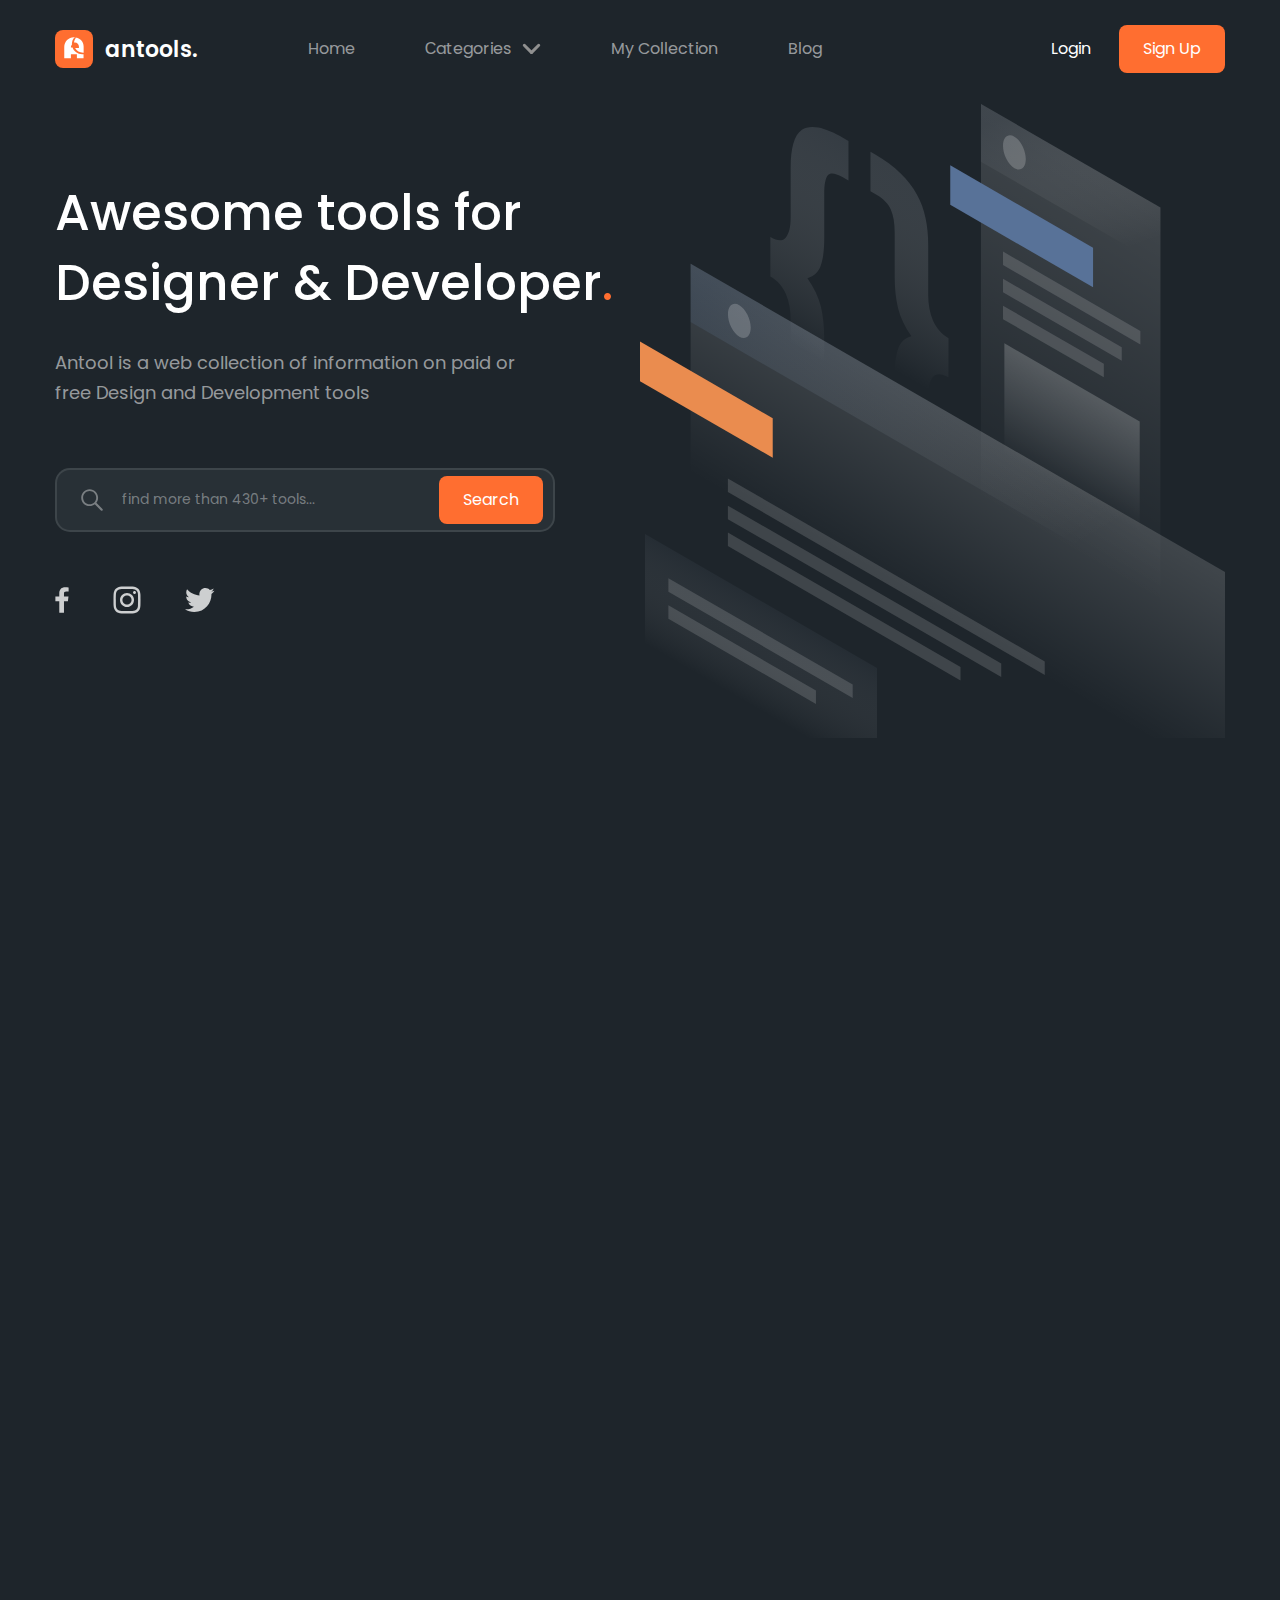
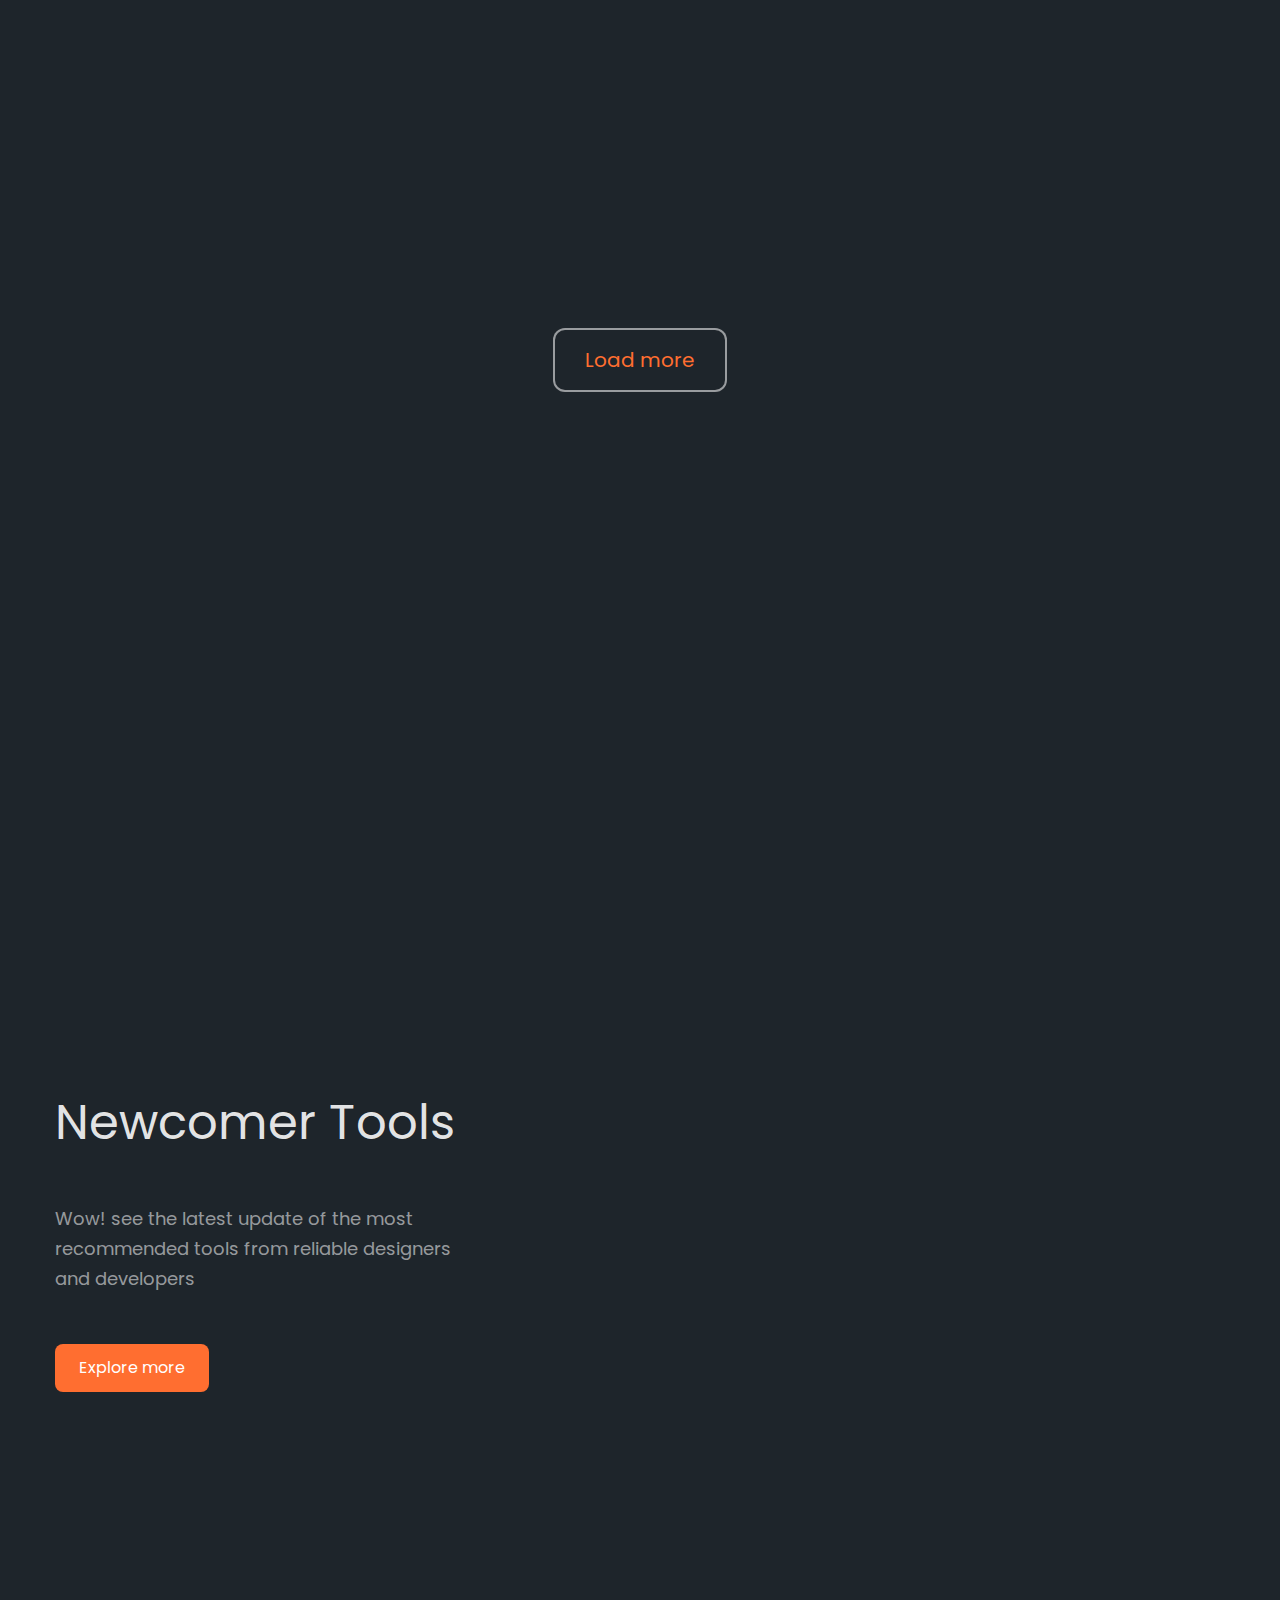
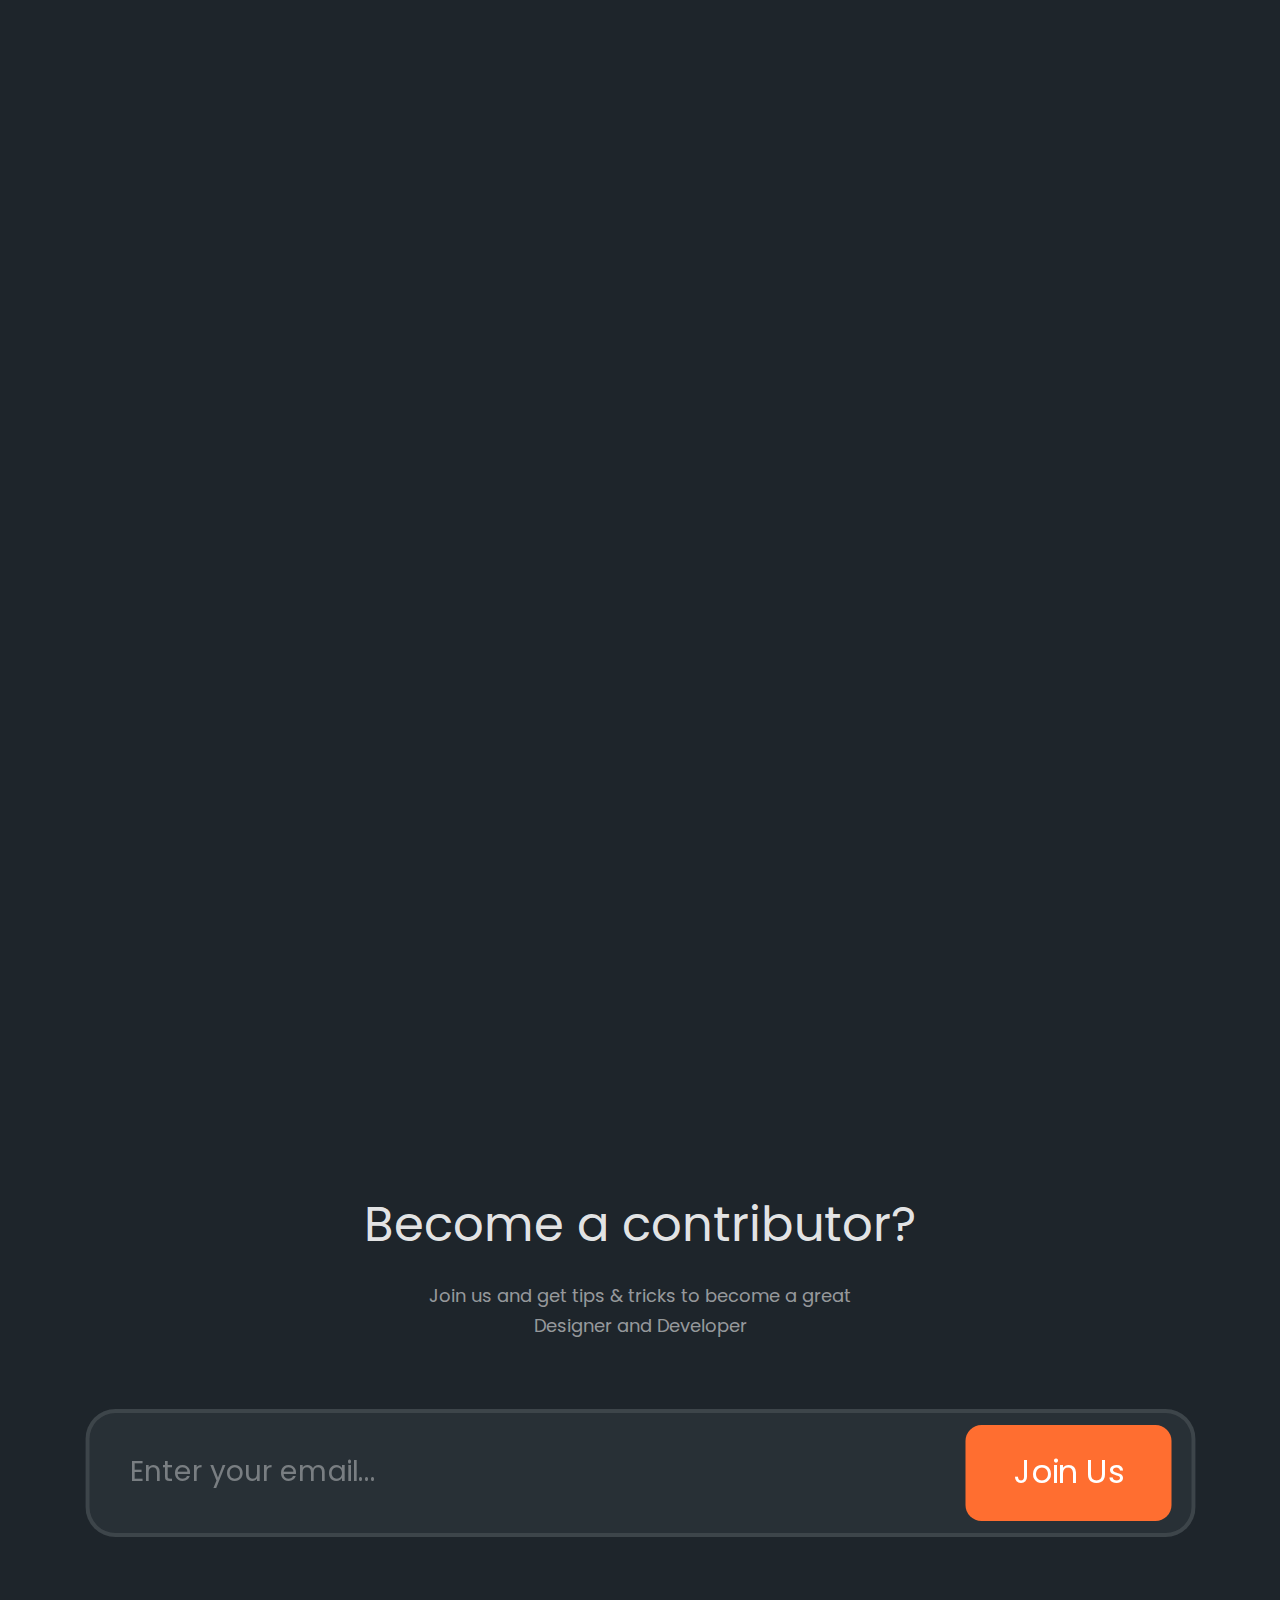
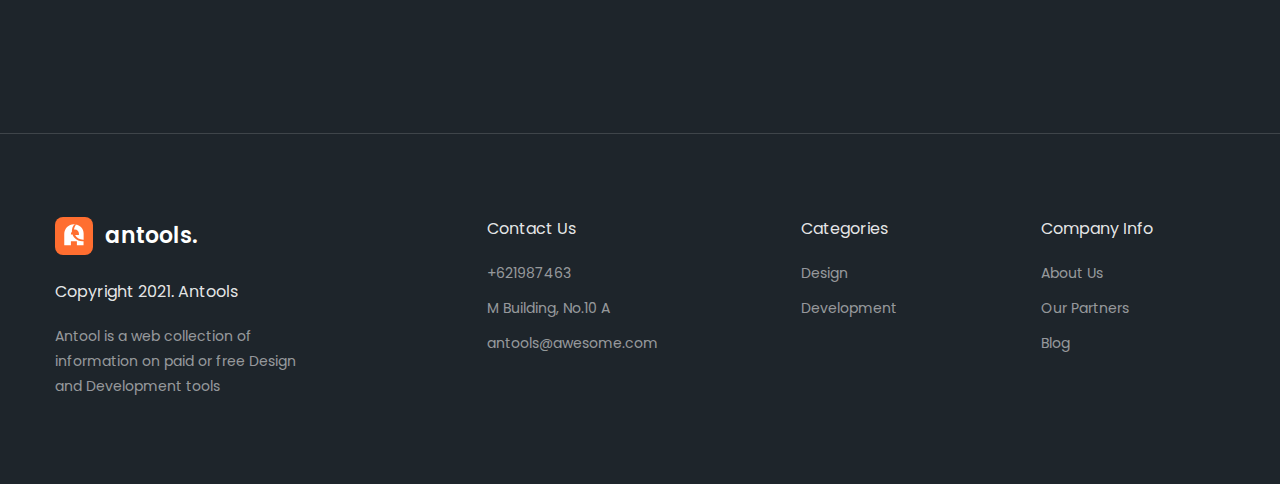
==== commit d9cb81c3: "Added sign up and login" ====
--- a/index.html
+++ b/index.html
@@ -32,7 +32,7 @@
         </a>
 
         <nav class="header__nav">
-            <a href="#" class="nav_element" id="link">Home</a>
+            <a href="index.html" class="nav_element" id="link">Home</a>
 
             <div class="dropdown nav_element">
                 <a href="#">Сategories</a>
@@ -50,9 +50,13 @@
             <a href="#" class="nav_element" id="link">Blog</a>
         </nav>
 
+        <a href="cabinet.html">
+            <div class="user" style="font-size: 20px; color: rgb(255, 135, 22);"></div>
+        </a>
+
         <div class="btns">
-            <a href="#" class="btn">Login</a>
-            <a href="#" class="btn active">Sign Up</a>
+            <a href="login.html" class="btn">Login</a>
+            <a href="signup.html" class="btn active">Sign Up</a>
         </div>
 
         <div class="burger">
--- a/style/css/style.css
+++ b/style/css/style.css
@@ -376,7 +376,8 @@
   display: flex;
   flex-direction: column;
   justify-content: space-around;
-  padding-top: 100px;
+  padding-bottom: 100px;
+  padding-top: 200px;
   width: 100vw;
   height: 100vh;
 }
@@ -385,9 +386,16 @@
   color: #fff;
   padding: 20px 40px;
 }
+.popup.open .header__nav .dropdown:hover {
+  margin-bottom: 100px;
+}
 .popup.open .header__nav .dropdown .dropdown_inner {
-  left: 100%;
-  top: -90%;
+  left: 0;
+  top: 50%;
+}
+.popup.open .header__nav .dropdown .dropdown_inner .dropdown_element {
+  color: rgb(220, 220, 220);
+  background-color: rgb(34, 34, 34);
 }
 .popup.open .header__nav .arrow::before, .popup.open .header__nav .arrow::after {
   background-color: #fff;
@@ -623,7 +631,7 @@
   justify-content: space-between;
   overflow: hidden;
   position: relative;
-  transition: all 0.3s ease;
+  transition: all 0.2s ease;
 }
 .card:nth-child(3n+1) {
   transition: scale 0.5s ease, transform 0.3s ease;
@@ -798,13 +806,6 @@
   flex-direction: column;
   justify-content: space-between;
 }
-.newTools .description .btn {
-  scale: 2;
-}
-.newTools .description .btn._active {
-  transition: scale 1s cubic-bezier(1, 2, 0.3, -0.42);
-  scale: 1;
-}
 .newTools .title {
   font-size: 48px;
   line-height: 62px;
@@ -987,6 +988,7 @@
   display: flex;
   justify-content: space-between;
   padding-left: 30px;
+  margin-left: 30px;
   min-width: 100%;
   scale: 0.5;
   transition: all 1.5s ease;
@@ -1210,6 +1212,15 @@
     align-items: center;
     text-align: center;
   }
+  .slider .slider_controll {
+    display: none !important;
+  }
+  .slider .slider__wrapper {
+    margin: 0;
+  }
+  .slider .slider_item {
+    width: 100%;
+  }
 }
 @media (max-width: 870px) {
   .header__nav {
@@ -1249,9 +1260,6 @@
     width: 45%;
     margin: 0;
     margin-top: 20px;
-  }
-  .slider_track {
-    padding: 0 50px;
   }
   .slider_item {
     flex-wrap: wrap;
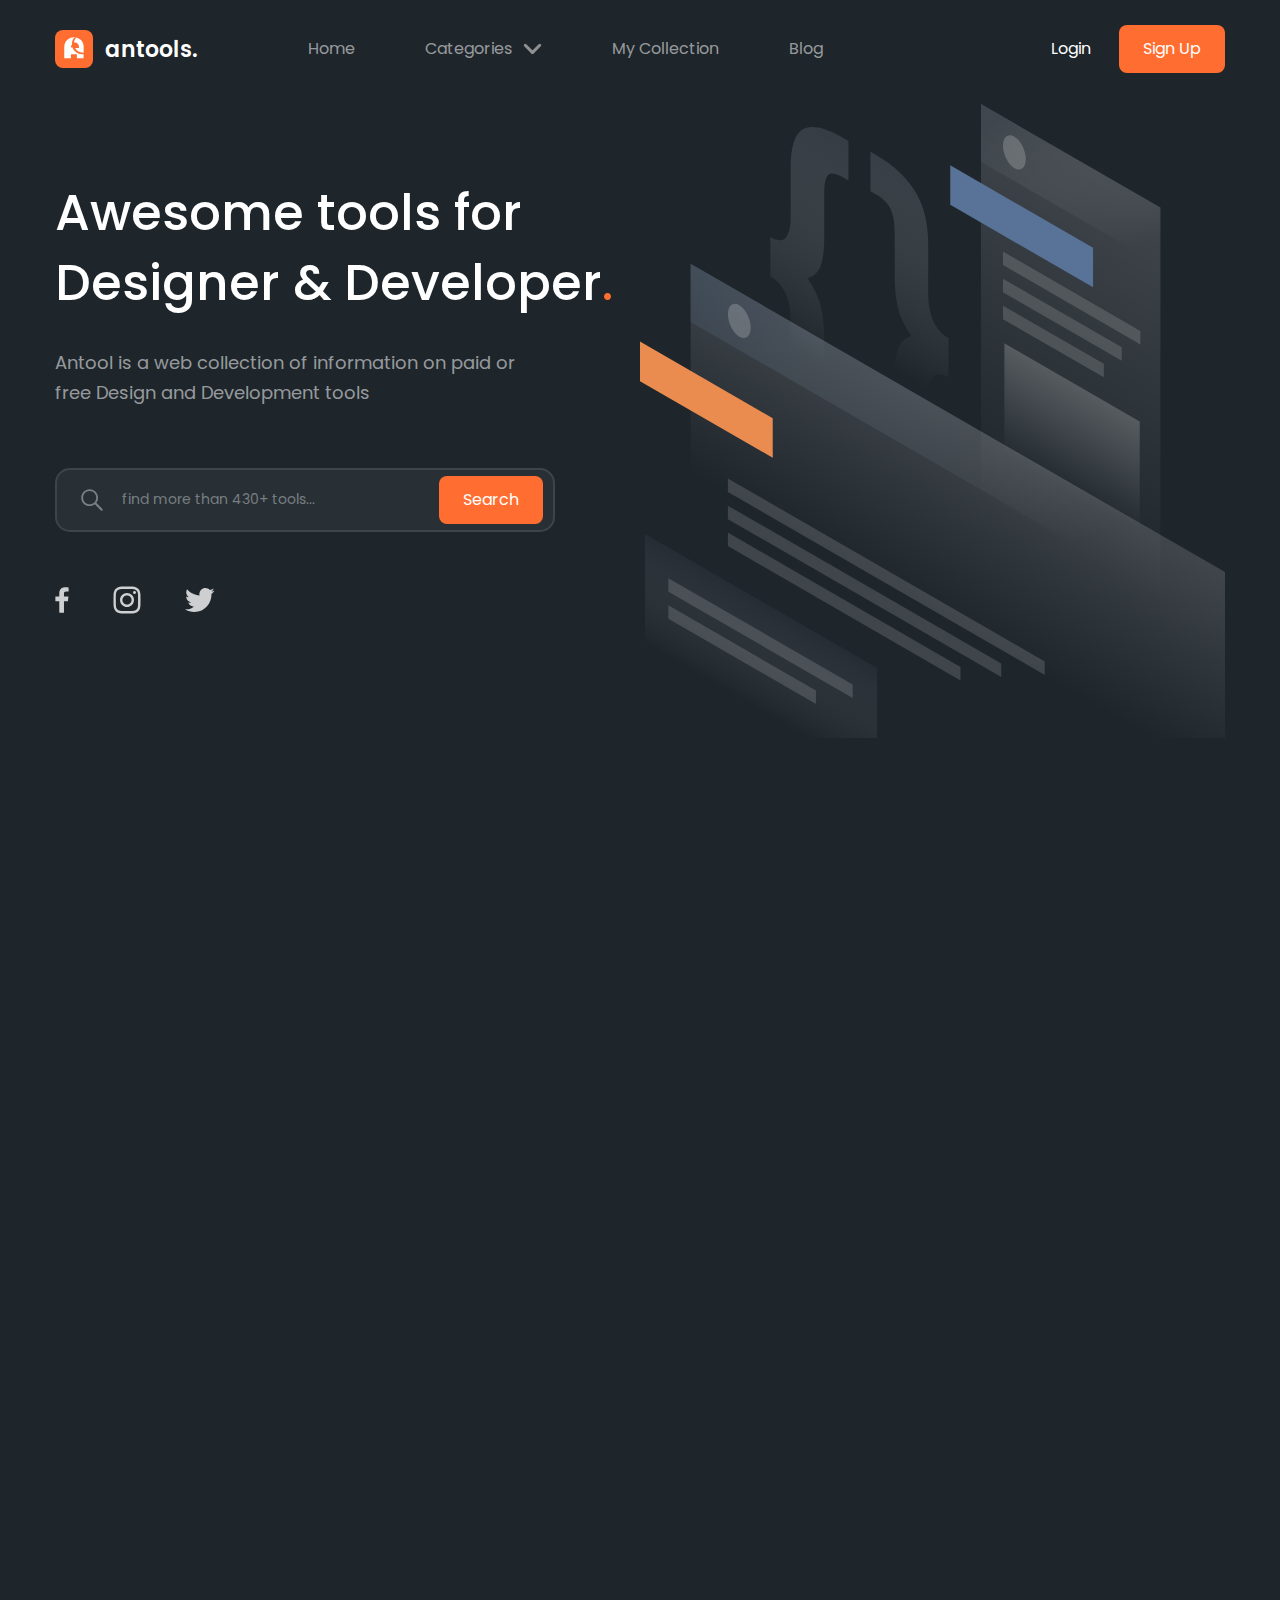
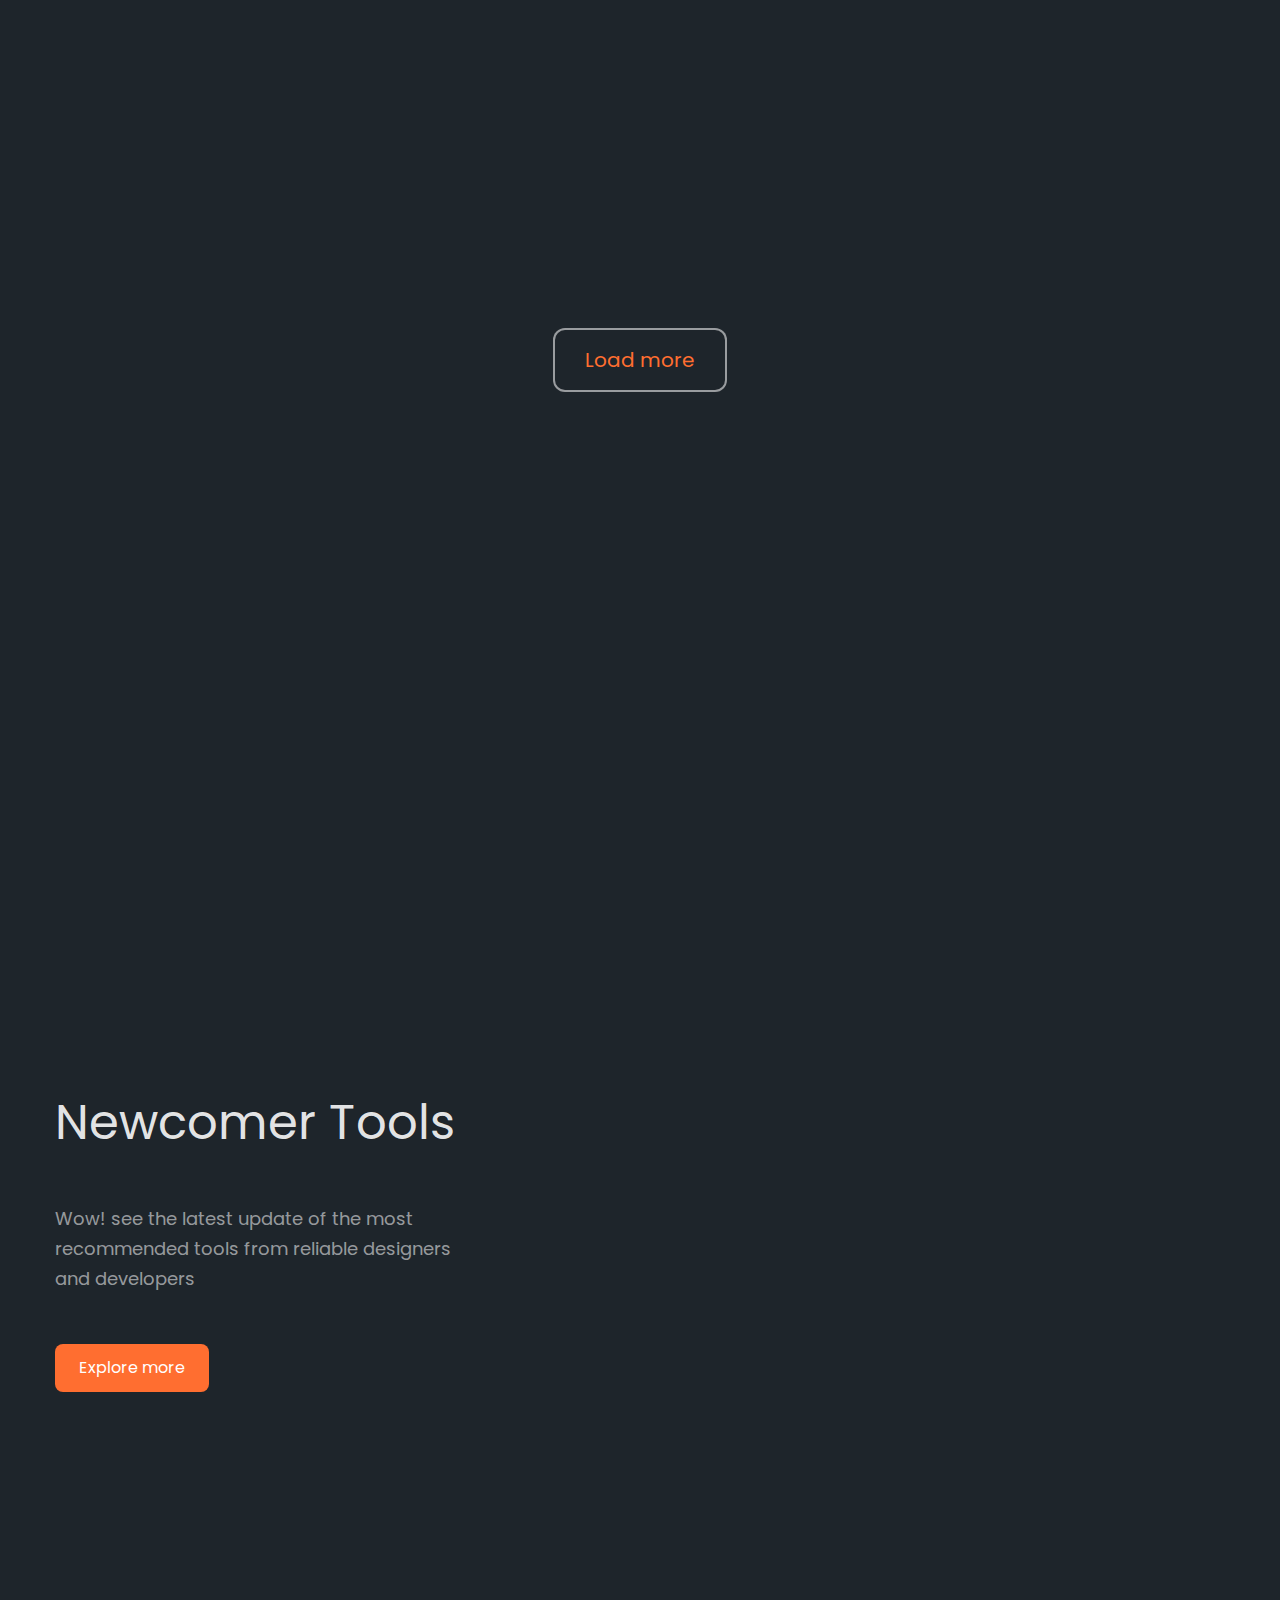
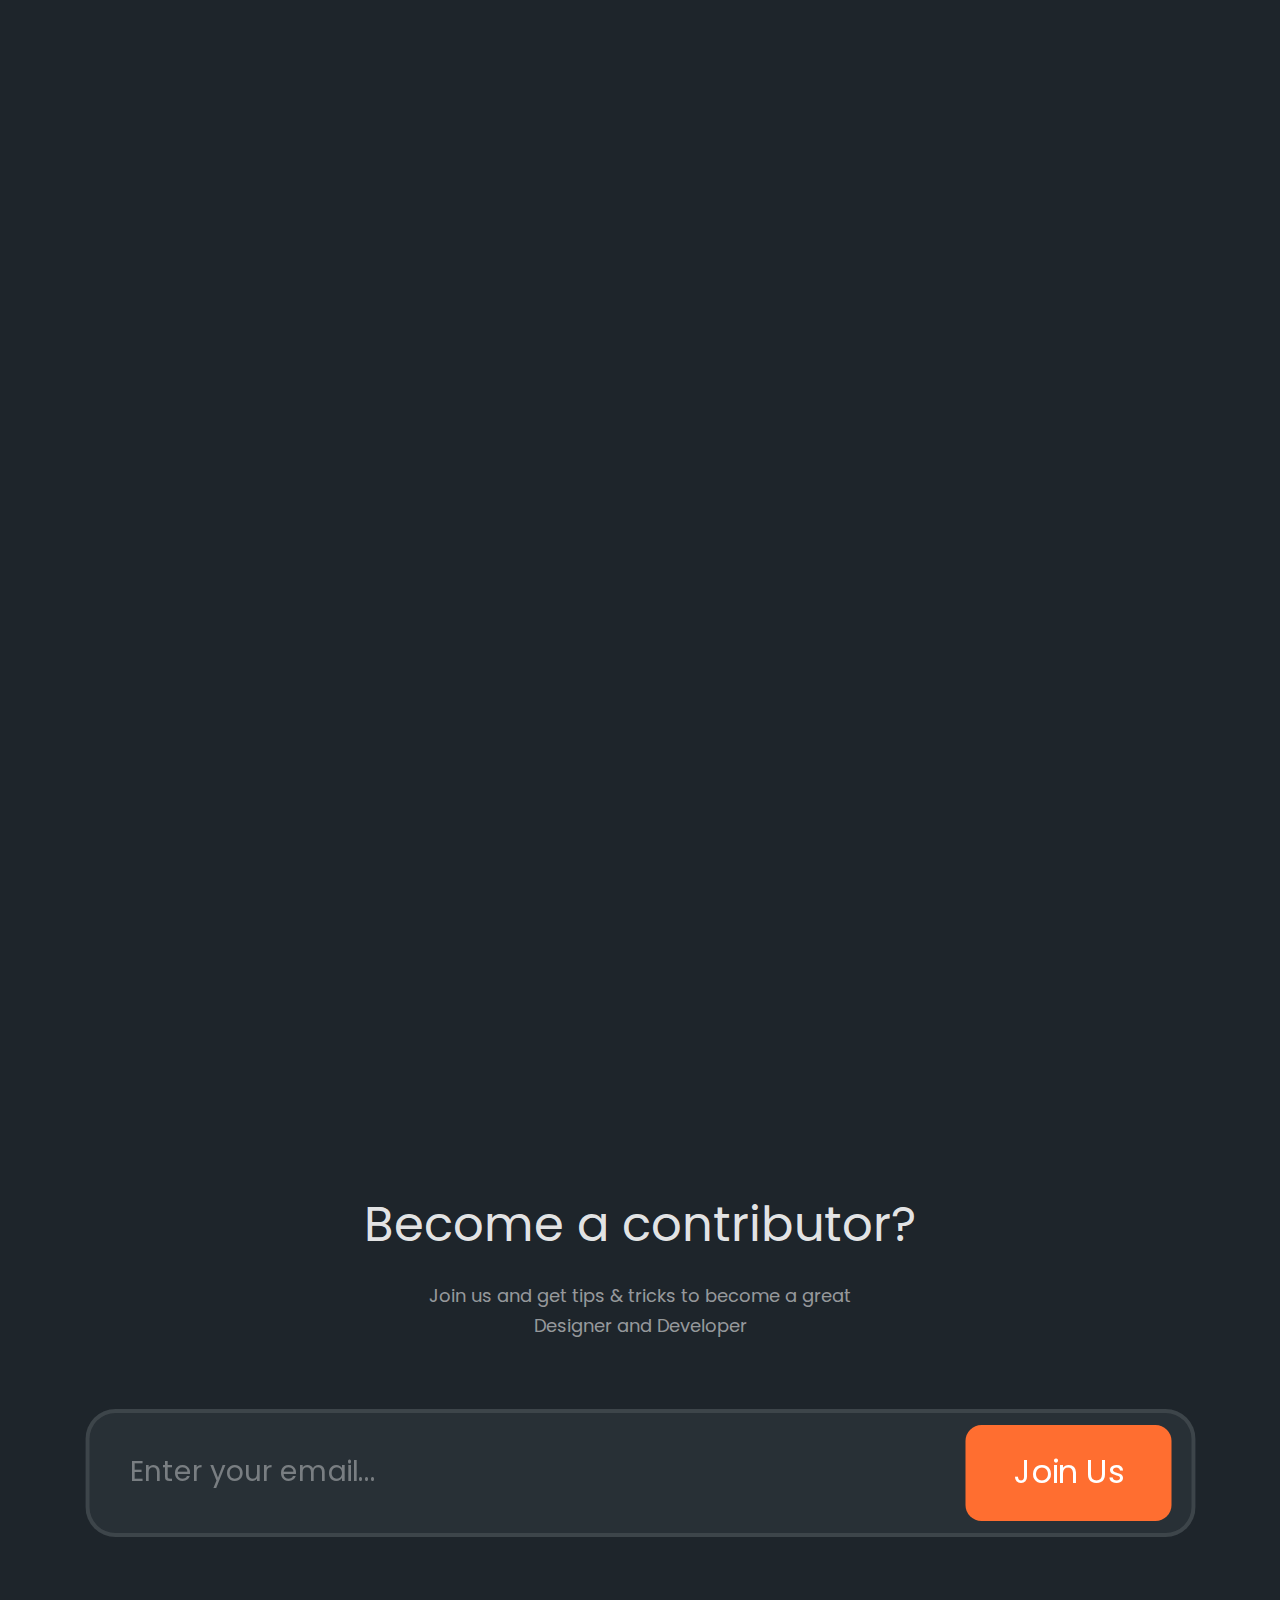
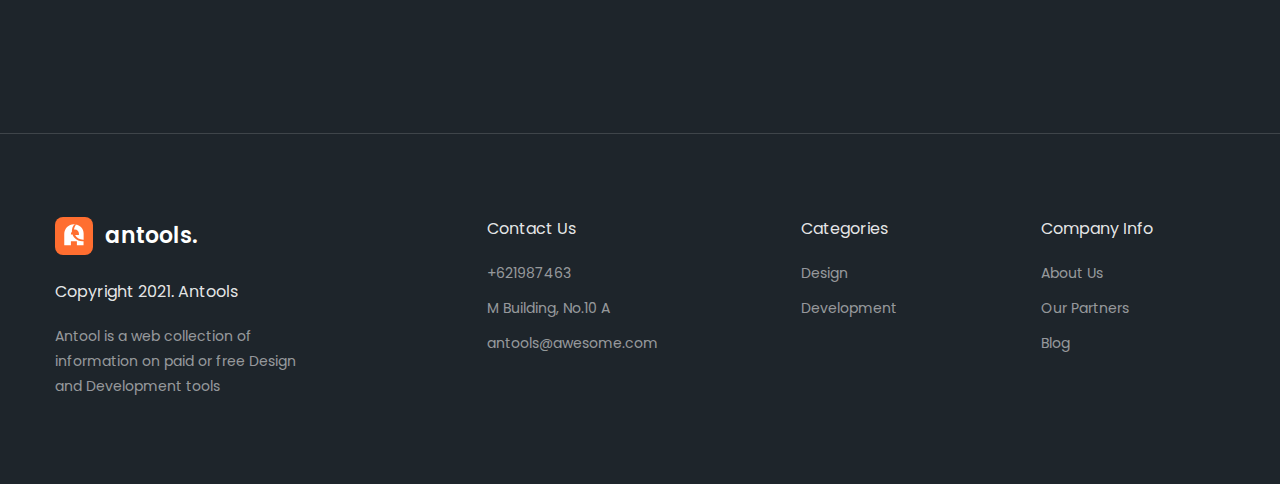
==== commit 72a743e6: "style updates + cabinet page" ====
--- a/index.html
+++ b/index.html
@@ -14,7 +14,7 @@
     <link rel="preconnect" href="https://fonts.gstatic.com" crossorigin>
     <link href="https://fonts.googleapis.com/css2?family=Lora:wght@500&family=Poppins:wght@400;500;600;700&display=swap" rel="stylesheet">
 
-    <link rel="stylesheet" href="style/css/style.css">
+    <link rel="stylesheet" href="style/css/style.min.css">
     <script src="js/slider.js" defer></script>
     <script src="js/script.js" defer></script>
     
@@ -35,7 +35,7 @@
             <a href="index.html" class="nav_element" id="link">Home</a>
 
             <div class="dropdown nav_element">
-                <a href="#">Сategories</a>
+                <a href="#">Categories</a>
                 <div class="arrow"></div>
                 
                 <div class="dropdown_inner">
@@ -51,7 +51,7 @@
         </nav>
 
         <a href="cabinet.html">
-            <div class="user" style="font-size: 20px; color: rgb(255, 135, 22);"></div>
+            <div class="user"></div>
         </a>
 
         <div class="btns">
@@ -69,7 +69,6 @@
     
 
 <div class="main">
-
 
     <div class="container">
         <div class="intro">
@@ -237,7 +236,7 @@
                             <div class="action_container"><img src="img/svg/folder.svg" alt="Save" id="save" class="action active_save"></div>
                         </div>
 
-                        <div class="btn  ">Visit</div>
+                        <div class="btn">Visit</div>
                     </div>
                 </div>
 
--- a/style/css/style.min.css
+++ b/style/css/style.min.css
@@ -0,0 +1 @@
+*{padding:0;margin:0;border:0;-webkit-tap-highlight-color:rgba(0,0,0,0);z-index:inherit}*,*:before,*:after{box-sizing:border-box}:focus,:active{outline:none}a:focus,a:active{outline:none}nav,footer,header,aside{display:block}html,body{min-height:100vh;height:100%;width:100%;font-size:100%;line-height:1;font-size:14px;-ms-text-size-adjust:100%;-moz-text-size-adjust:100%;-webkit-text-size-adjust:100%}input,button,textarea{font-family:inherit}input::-ms-clear{display:none}button{cursor:pointer}button::-moz-focus-inner{padding:0;border:0}a,a:visited{text-decoration:none;color:inherit}a:hover{text-decoration:none}ul li{list-style:none}img{vertical-align:top}body{font-family:"Poppins",sans-serif;font-size:16px;line-height:1;-webkit-font-smoothing:antialiased;color:#fff}body.fixed{overflow:hidden}.container{max-width:1230px;padding:0 30px;width:100%;margin:0 auto}.container.animated{opacity:0;transition:all 2s ease}.container._active{opacity:1}.btn{display:inline-block;font-size:16px;font-weight:400;line-height:1.5em;border-radius:.5em;padding:.75em 1.5em;-webkit-user-select:none;-moz-user-select:none;-ms-user-select:none;user-select:none;cursor:pointer;transition:all .2s ease;color:#fff;background-color:rgba(0,0,0,0)}.btn:hover{color:#fff;box-shadow:0 0 0 2px #fff}.btn.active{color:#fff;background-color:#ff6e30}.btn.active:hover{background-color:#d9612d;box-shadow:none}.btn:active{opacity:.8}.btn--reversive{margin:0 auto;box-shadow:0 0 0 2px rgba(255,255,255,.55);color:#ff6e30 !important;font-size:20px;line-height:30px}.btn--reversive:hover{background-color:rgba(0,0,0,.2)}.layer{width:100%;min-height:100vh;height:auto;position:relative;overflow:hidden;background-color:#1e252b}.layer.fixed{padding-top:180px}.layer.fixed .header{position:fixed}.user{-webkit-user-select:none;-moz-user-select:none;-ms-user-select:none;user-select:none;font-size:20px;color:#ff8716}._active{transform:translate(0, 0) !important}.arrow{position:relative;z-index:10000;width:20px;height:20px}.arrow::after,.arrow::before{content:"";display:block;position:absolute;top:60%;right:15%;width:13px;height:3px;border-radius:3px;background-color:#909090;position:absolute;z-index:inherit;transition:all .3s ease}.arrow::after{transform:rotate(45deg) translateX(-40%)}.arrow::before{transform:rotate(-45deg) translateX(40%)}.arrow:hover::after,.arrow:hover::before,.arrow.active::after,.arrow.active::before{top:30%}.arrow:hover::before,.arrow.active::before{transform:rotate(45deg) translateX(40%)}.arrow:hover::after,.arrow.active::after{transform:rotate(-45deg) translateX(-40%)}.dropdown{position:relative;display:inline-flex;align-items:center}.dropdown:hover .dropdown_inner{transform:scale(1)}.dropdown:hover .arrow::after,.dropdown:hover .arrow::before{top:30%;background-color:#fff}.dropdown:hover .arrow::before{transform:rotate(45deg) translateX(40%)}.dropdown:hover .arrow::after{transform:rotate(-45deg) translateX(-40%)}.dropdown .arrow{margin-left:10px}.dropdown_inner{position:absolute;top:0;left:0;min-width:100%;transform:scale(0);display:flex;flex-direction:column;transition:all .3s ease}.dropdown_content{margin-top:40px;padding:0 10px;border-radius:8px}.dropdown_element{display:block;background-color:#143142;color:rgba(255,255,255,.55);border-radius:inherit;text-align:center;padding:10px;margin:5px 0;transition:all .2s ease}.dropdown_element:hover{color:inherit;background-color:#33393d}.dropdown_element:active{background-color:#2d3235}.header{position:relative;padding:25px 0;width:100%;top:0;left:0;z-index:1000;margin:0 auto;margin-bottom:80px;background-color:inherit}.header .container{display:flex;justify-content:space-between;align-items:center}.header_logo{display:flex;align-items:center}.logo_text{margin-left:12px;-webkit-user-select:none;-moz-user-select:none;-ms-user-select:none;user-select:none;font-size:22px;font-weight:600;line-height:33px}.header__nav{display:flex;justify-content:space-between;align-items:center}.header__nav .nav_element{position:relative;background-color:inherit;-webkit-user-select:none;-moz-user-select:none;-ms-user-select:none;user-select:none;cursor:pointer;font-weight:400;font-size:16px;line-height:24px;color:rgba(255,255,255,.55);margin-right:40px;border-radius:8px;transition:all .2s ease;padding:5px 15px}.header__nav .nav_element:last-child{margin-right:0}.header__nav .nav_element:hover{color:#fff;box-shadow:0 0 0 1.5px #fff}.burger{display:none;position:relative;width:35px;height:25px;align-items:center}.burger::before,.burger::after{content:"";position:absolute;width:100%;height:3px;left:0;background-color:#fff;border-radius:3px;transition:all .2s ease}.burger::before{top:0}.burger::after{bottom:0}.burger.active .burger_element{opacity:0;transform:translateX(100%)}.burger.active::before{top:50%;transform:rotate(45deg) translateY(-50%)}.burger.active::after{bottom:50%;transform:rotate(-45deg) translateY(50%)}.burger_element{width:100%;height:3px;background-color:#fff;border-radius:3px;transition:all .2s ease}.popup{position:absolute;display:flex;flex-direction:column;align-items:center;justify-content:center;top:0;right:-100%;z-index:100;opacity:0;height:100vh;width:100vw;background-color:rgba(0,0,0,.9);transition:all .5s ease}.popup.open{opacity:1;right:0;padding:100px}.popup.open .header__nav{z-index:inherit;display:flex;flex-direction:column;justify-content:space-around;width:100vw;height:100vh}.popup.open .header__nav .nav_element{font-size:25px;color:#fff;padding:20px 40px}.popup.open .header__nav .dropdown:hover{margin-bottom:100px}.popup.open .header__nav .dropdown .dropdown_inner{left:0;top:50%}.popup.open .header__nav .dropdown .dropdown_inner .dropdown_element{color:#dcdcdc;background-color:#222}.popup.open .header__nav .arrow::before,.popup.open .header__nav .arrow::after{background-color:#fff}.popup.open .btns{z-index:inherit;display:block;padding:0;margin-bottom:50px}.illustration{width:50%;height:640px;overflow:hidden;position:relative;margin-top:-80px}.illustration .animated{position:absolute}.illustration .sub-table{z-index:16;left:5px;bottom:-50px;scale:0;transform:rotate(180deg);transition:all .4s ease 1.5s}.illustration .line-orange{z-index:15;left:-10px;bottom:280px;transform:translate(-100%, -100%);transition:all .5s ease 1.2s}.illustration .table-big{z-index:14;bottom:-275px;left:50px;transform:translate(100%, 100%);transition:all 1.5s ease-in-out}.illustration .bracket-open{z-index:13;left:130px;bottom:275px;transform:translateY(-550px);transition:transform 1.5s cubic-bezier(0.68, 0.86, 0.76, 1.37) 2s}.illustration .bracket-close{z-index:12;left:230px;bottom:250px;transform:translateY(-550px);transition:transform 1.5s cubic-bezier(0.68, 0.86, 0.76, 1.37) 2.7s}.illustration .line-blue{z-index:11;left:310px;bottom:450px;scale:0;transition:all .4s cubic-bezier(0.68, 0.86, 0.76, 1.57) 1.7s}.illustration .table-small{z-index:10;left:340px;bottom:100px;scale:0;transform:translate(300px, 0);transition:all 1.5s ease-in-out 1s}.illustration ._active{scale:1;opacity:1;transform:translate(0, 0);transform:rotate(0)}.intro{width:100%;display:flex;justify-content:space-between;margin-bottom:200px}.orange{color:#ff6e30}.find_tools{position:relative;width:50%;transform:translateX(-200%);transition:all 1s ease}.find_tools .title{font-size:50px;line-height:70px;font-weight:500;margin-bottom:30px}.find_tools .subtitle{max-width:80%;width:100%;font-size:18px;line-height:30px;color:rgba(255,255,255,.55)}.search_panel{max-width:500px;width:100%;height:64px;display:flex;align-items:center;position:relative;background-color:#283036;border-radius:15px;border:solid 2px rgba(255,255,255,.1);padding:10px 10px 10px 20px;margin-top:60px;-webkit-user-select:none;-moz-user-select:none;-ms-user-select:none;user-select:none}.search_panel .ico{margin-right:15px;width:30px;opacity:.38}.search_panel .input{width:100%;height:100%;background:rgba(0,0,0,0);color:#fff;-webkit-user-select:none;-moz-user-select:none;-ms-user-select:none;user-select:none}.search_panel .input::-moz-placeholder{font-size:14px;color:rgba(255,255,255,.38)}.search_panel .input:-ms-input-placeholder{font-size:14px;color:rgba(255,255,255,.38)}.search_panel .input::placeholder{font-size:14px;color:rgba(255,255,255,.38)}.socials{margin-top:50px;width:-webkit-fit-content;width:-moz-fit-content;width:fit-content;align-items:center;display:flex;-webkit-user-select:none;-moz-user-select:none;-ms-user-select:none;user-select:none;opacity:0;transform:translateX(-200%);transition:all 1s ease 4s}.socials._active{opacity:1}.socials .item{margin-right:40px;transition:filter .1s ease}.socials .item:hover{filter:invert(47%) sepia(100%) saturate(1400%) hue-rotate(339deg) brightness(102%) contrast(101%)}.socials .item:last-child{margin:0}.title_box{position:relative;text-align:center;opacity:0;transform:translateY(-100%);transition:all 1s ease}.title_box .title{display:block;margin:0 auto;line-height:62px;font-weight:500;font-size:48px}.title_box .subtitle{max-width:33%;margin:0 auto;margin-top:25px;font-size:18px;line-height:30px;color:rgba(255,255,255,.55)}.title_box._active{opacity:1}.tools{width:100%;display:flex;flex-direction:column;justify-items:center;padding-bottom:2px;margin-bottom:200px}.tools__inner{width:100%;display:flex;justify-content:space-between;flex-wrap:wrap;margin-top:95px;margin-bottom:60px}.card{width:33%;height:300px;border-radius:15px;border:1px solid rgba(0,0,0,0);padding:30px;margin:0 -30px;margin-bottom:30px;display:flex;flex-direction:column;justify-content:space-between;overflow:hidden;position:relative;transition:all .2s ease}.card:nth-child(3n+1){transition:scale .5s ease,transform .3s ease;scale:0}.card:nth-child(3n+2){transition:scale .5s ease .5s,transform .3s ease;scale:0}.card:nth-child(3n+3){transition:scale .5s ease 1s,transform .3s ease;scale:0}.card._active{scale:1}.card::before{content:"";position:absolute;display:block;width:25%;height:25%;bottom:0;right:0;z-index:-1}.card .card__header{display:flex;width:100%}.card .card_title{width:100%;font-size:24px;line-height:36px;color:rgba(255,255,255,.78)}.card .card_subtitle{font-weight:400;font-size:18px;line-height:27px;color:rgba(255,165,55,.55)}.card .card_image{margin-right:30px;-webkit-user-select:none;-moz-user-select:none;-ms-user-select:none;user-select:none}.card .card_text{font-size:16px;line-height:30px;font-weight:400;color:rgba(255,255,255,.55)}.card .card__footer{display:flex;align-items:center;justify-content:space-between}.card .action_container{position:relative;display:inline-block;-webkit-user-select:none;-moz-user-select:none;-ms-user-select:none;user-select:none;cursor:pointer;padding:7px;margin-right:5px;opacity:.7;transition:all .3s ease}.card .action_container:hover{transform:scale(1.2)}.card .action_container.active{background-color:#283036;box-shadow:0px 5px 10px -3px #010101;border-radius:8px;opacity:1}.card .action_container.active .action.active_like{filter:brightness(0) saturate(100%) invert(13%) sepia(82%) saturate(6619%) hue-rotate(359deg) brightness(250%) contrast(120%)}.card .action_container.active .action.active_save{filter:brightness(0) saturate(100%) invert(8%) sepia(99%) saturate(7476%) hue-rotate(248deg) brightness(230%) contrast(143%)}.card.active{transform:translateY(-20px) !important;background-color:rgba(40,48,54,.6);border-color:rgba(255,255,255,.1)}.card.active::before{box-shadow:5px -250px 100px -15px #ff6e30}.card.active .card_subtitle{color:#ffa537}.card.active .card_text{color:rgba(255,255,255,.78)}.card.active .action_container{opacity:1}.card .btn{padding:9px 30px}.companies{margin-bottom:200px;position:relative;perspective:1000px}.companies .card{width:100%;min-height:300px;height:auto;margin:0;padding:0;justify-content:space-around;border-radius:25px;background-color:rgba(44,53,61,.3);scale:1;padding:50px 80px}.companies .card::before{left:-18%;box-shadow:5px -250px 100px -15px #ff4c30}.companies .card .title{font-size:24px;line-height:36px;color:rgba(255,255,255,.8);margin:0 auto}.companies .card .logos{margin:0 auto;max-width:1080px;width:100%;-webkit-user-select:none;-moz-user-select:none;-ms-user-select:none;user-select:none;display:flex;flex-wrap:wrap;justify-content:space-around}.companies .card .logo{opacity:.2;margin-top:40px;margin-right:30px;transition:all .15s ease}.companies .card .logo:hover{filter:brightness(0) saturate(100%) invert(55%) sepia(43%) saturate(1765%) hue-rotate(9deg) brightness(90%) contrast(107%);opacity:1}.newTools{width:100%;display:flex;margin-bottom:200px;justify-content:space-between}.newTools .description{max-width:430px;width:100%;min-height:300px;height:100%;display:flex;flex-direction:column;justify-content:space-between}.newTools .title{font-size:48px;line-height:62px;color:rgba(255,255,255,.9)}.newTools .text{font-size:18px;line-height:30px;color:rgba(255,255,255,.55)}.newTools .btn{display:inline-block;width:-webkit-fit-content;width:-moz-fit-content;width:fit-content}.newTools .card_image{width:64px;height:64px}.newTools .card{opacity:0;transform:translateY(50%);transition:opacity .5s ease,transform .3s ease}.newTools .card._active{transform:translateY(0);opacity:1}.newCompanies_cards{width:50%;display:flex;justify-content:space-between;flex-wrap:wrap}.newCompanies_cards .card{width:48%;margin:0;margin-bottom:30px}.contributor{position:relative;max-width:555px;max-height:300px;height:100%;margin:0 auto;margin-bottom:240px;text-align:center}.contributor .search_panel{max-width:none;width:100%;margin:0;scale:2}.contributor .title{color:rgba(255,255,255,.9);font-size:48px;line-height:62px;margin-bottom:25px}.contributor .subtitle{max-width:80%;line-height:30px;font-size:18px;color:rgba(255,255,255,.55);margin:0 auto;margin-bottom:100px}.contributor._active .search_panel{transition:scale 1s cubic-bezier(1, 2, 0.3, -0.42);scale:1}.slider{position:relative;width:100%;margin-bottom:250px;transform:translateX(-150%);opacity:0;transition:all 1s ease}.slider._active{opacity:1}.slider__wrapper{position:relative;margin:0 auto;max-width:850px;z-index:1000}.slider_track{display:flex;width:100%;padding:0 30px;transition:transform 1s ease;-webkit-user-select:none;-moz-user-select:none;-ms-user-select:none;user-select:none}.slider_track__container{overflow:hidden;width:100%}.slider__indicators{display:flex;align-items:center;position:relative;margin:0 auto;height:100px;width:-webkit-fit-content;width:-moz-fit-content;width:fit-content}.slider_controll{position:absolute;cursor:pointer;width:30px;height:30px;top:50%;left:0;transform:translateY(-50%)}.slider_controll::before,.slider_controll::after{content:"";display:block;position:absolute;top:50%;transform:translate(-100%, -50%);width:20px;height:3px;border-radius:3px;background-color:#909090;position:absolute;z-index:inherit}.slider_controll::before{transform:rotate(-45deg) translate(45%, 0)}.slider_controll::after{transform:rotate(45deg) translate(45%, 0)}.slider_controll.next{left:auto;right:0;transform:rotate(180deg)}.slider_controll:active::before,.slider_controll:active::after{background-color:#ff6e30}.slider_indicator{display:block;margin-right:20px;cursor:pointer;width:44px;height:8px;border-radius:4px;background-color:#283036;transition:all .2s ease}.slider_indicator:last-child{margin:0}.slider_indicator.active{height:9px;background-color:#ff6e30}.slider_item{position:relative;display:flex;justify-content:space-between;padding-left:30px;margin-left:30px;min-width:100%;scale:.5;transition:all 1.5s ease}.slider_item.active{scale:1}.picture{display:flex;justify-content:center;align-items:center;width:-webkit-fit-content;width:-moz-fit-content;width:fit-content;position:relative}.picture::before{content:"";position:absolute;display:block;left:30px;top:160px;z-index:3;width:43px;height:43px;background:rgba(178,69,241,.7647058824);filter:blur(30px)}.picture::after{content:"";position:absolute;left:-9px;width:370px;height:370px;border-radius:50%;z-index:2;background:radial-gradient(rgb(40, 48, 54), rgb(40, 48, 54) 40%, rgba(40, 48, 54, 0.6) 40%, rgba(40, 48, 54, 0.6) 56%, rgba(40, 48, 54, 0.3) 56%, rgb(40, 48, 54) 100%)}.picture .image{max-width:400px;max-height:500px;z-index:5}.picture .circle{position:absolute;right:10%;bottom:20%;z-index:4;width:65px;height:65px;background:rgba(255,110,48,.4);filter:blur(40px)}.slider_card{position:absolute;z-index:100;overflow:hidden;bottom:30px;right:5px;min-width:265px;height:90px;border-radius:8px;border:2px solid rgba(255,255,255,.06);padding:10px 20px;background:rgba(40,48,54,.2);-webkit-backdrop-filter:blur(15px);backdrop-filter:blur(15px)}.slider_card .title{font-size:26px;line-height:39px;color:rgba(255,253,253,.78)}.slider_card .subtitle{font-size:16px;line-height:24px;color:rgba(255,253,253,.55)}.slider_card::after{content:"";position:absolute;right:-20px;bottom:-20px;width:35px;height:35px;background:#007acc;filter:blur(24px)}.slider_text{position:relative;z-index:2;max-width:400px;padding-top:110px;font-size:14px;line-height:30px;color:rgba(255,255,255,.78)}.slider_text::before{content:"“";display:flex;text-align:center;align-items:center;position:absolute;left:-80px;top:70px;height:180px;z-index:-1;font-size:250px;font-weight:500;font-family:"Lora",serif;background-image:linear-gradient(to bottom, #1e272e, rgb(86, 86, 86));-webkit-text-fill-color:rgba(0,0,0,0);-webkit-background-clip:text;transform:rotate(30deg)}.main{width:100%;padding-bottom:350px}.footer{position:absolute;bottom:0;left:0;width:100%;border-top:.5px solid rgba(255,255,255,.15)}.footer__inner{display:flex;justify-content:space-between;align-items:center;width:100%;min-height:350px}.footer__inner .title{color:rgba(255,255,255,.9);font-size:16px;line-height:24px;margin-bottom:20px}.footer__inner .text{font-style:normal;font-size:14px;line-height:25px;color:rgba(255,255,255,.55)}.footer__inner .text p{margin-bottom:10px}.footer_logo{display:flex;align-items:center;-webkit-user-select:none;-moz-user-select:none;-ms-user-select:none;user-select:none;margin-bottom:25px}.first_footer{width:100%;max-width:260px;height:185px;margin-right:100px;display:flex;flex-direction:column;justify-content:space-between}.last_footer{min-height:185px;width:100%;position:relative;display:flex;justify-content:space-around}@media(max-width: 1230px){.newTools{display:block}.newTools .description{max-width:600px;margin:0 auto;margin-bottom:100px}.newCompanies_cards{width:100%}}@media(max-width: 991px){.header__nav .nav_element{margin-right:5px}.card_image{scale:.8}.card_title{font-size:18px;line-height:24px}.card_subtitle{font-size:16px}.card_text{font-size:14px}.footer__inner{display:block}.first_footer{margin:0;margin:50px auto;max-width:400px;align-items:center;text-align:center}.slider .slider_controll{display:none !important}.slider .slider__wrapper{margin:0}.slider .slider_item{width:100%}}@media(max-width: 870px){.header__nav{display:none}.btns{display:none;padding-right:150px}.burger{right:10px;display:flex}.find_tools .title{font-size:40px;line-height:50px}.find_tools .subtitle{font-size:16px}.find_tools .search_panel{width:375px;margin-top:30px}.find_tools .socials{margin-top:30px}.find_tools .socials .item img{scale:.8}.title_box .title{font-size:40px}.title_box .subtitle{max-width:none}.tools .card{width:45%;margin:0;margin-top:20px}.slider_item{flex-wrap:wrap}.slider_item .picture{width:100%}.slider_item .picture::after{left:50px}.slider_item .slider_text{max-width:none;width:100%;padding-top:50px}}@media(max-width: 768px){.intro{flex-direction:column-reverse;margin-bottom:150px}.intro .find_tools{margin-top:100px;width:100%}.intro .illustration{margin-top:-50px;left:70px;width:100%}.intro .socials{transition:transform 1s ease}.btns{padding-right:50px}}@media(max-width: 670px){.newCompanies_cards .card,.tools .card{width:80%;margin:0;margin:0 auto;margin-top:30px}.tools__inner{margin-top:30px}.title_box .title{font-size:35px}.title_box .subtitle{font-size:16px}.companies .card{padding:50px 60px}.companies .card .logos{margin-top:30px}.contributor .title{font-size:35px}.last_footer{display:block}.last_footer .item{width:-webkit-fit-content;width:-moz-fit-content;width:fit-content;text-align:center;margin:0 auto;margin-top:50px}.footer__inner{height:800px}.layer{padding-bottom:400px}.slider_item .picture::after{left:0}}@media(max-width: 545px){.btns{display:none}.intro{margin-bottom:100px}.find_tools{display:flex;flex-direction:column;justify-content:center;text-align:center}.find_tools .title{margin:0 auto;font-size:30px;line-height:50px}.find_tools .subtitle{margin:0 auto;margin-top:30px;font-size:16px}.find_tools .search_panel{margin:0 auto;width:auto;max-width:375px;margin-top:30px}.find_tools .search_panel .input::-moz-placeholder{opacity:0}.find_tools .search_panel .input:-ms-input-placeholder{opacity:0}.find_tools .search_panel .input::placeholder{opacity:0}.find_tools .socials{margin:0 auto;margin-top:50px}.find_tools .socials .item img{scale:.8}.companies .card{padding:50px 60px}.companies .card .title{text-align:center;font-size:20px}.companies .card .logos{margin-top:0}.companies .card .logos .logo{margin-right:7px;margin-top:60px}.newTools{margin-bottom:150px}.newTools .title{font-size:40px}.contributor .title{font-size:20px}.contributor .subtitle{font-size:15px}.slider{display:none}.user{display:none}}@media(max-width: 400px){.illustration{display:none}.layer.fixed{padding-top:80px}.header{margin-bottom:0}.intro .find_tools{margin-top:30px}.newCompanies_cards .card,.tools .card{width:100%}.title_box .title{font-size:30px}.title_box .subtitle{font-size:14px}.companies .card{padding:50px 60px}.companies .card .title{text-align:center;font-size:20px}.companies .card .logos .logo{margin:0;margin-top:60px}.newTools .description{min-height:250px}.newTools .title{font-size:30px}.newTools .text{font-size:15px}}/*# sourceMappingURL=style.min.css.map */